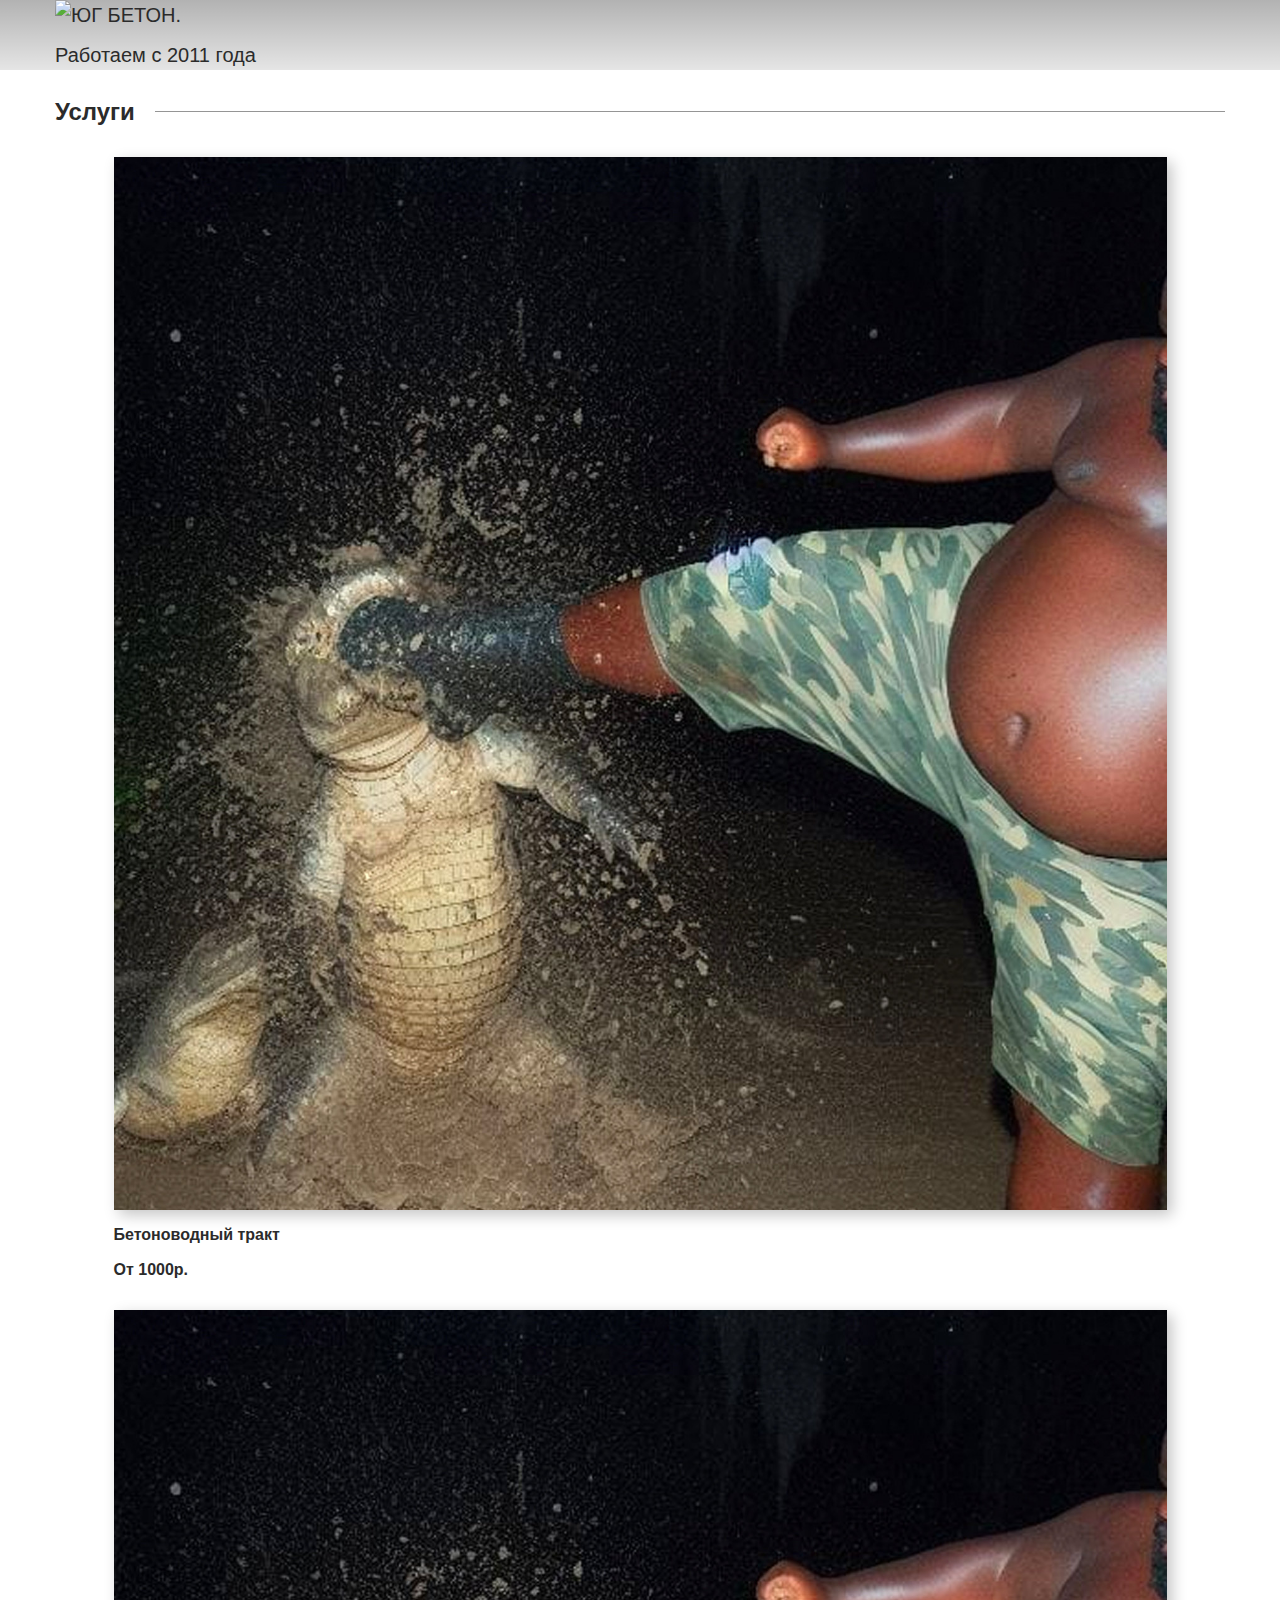
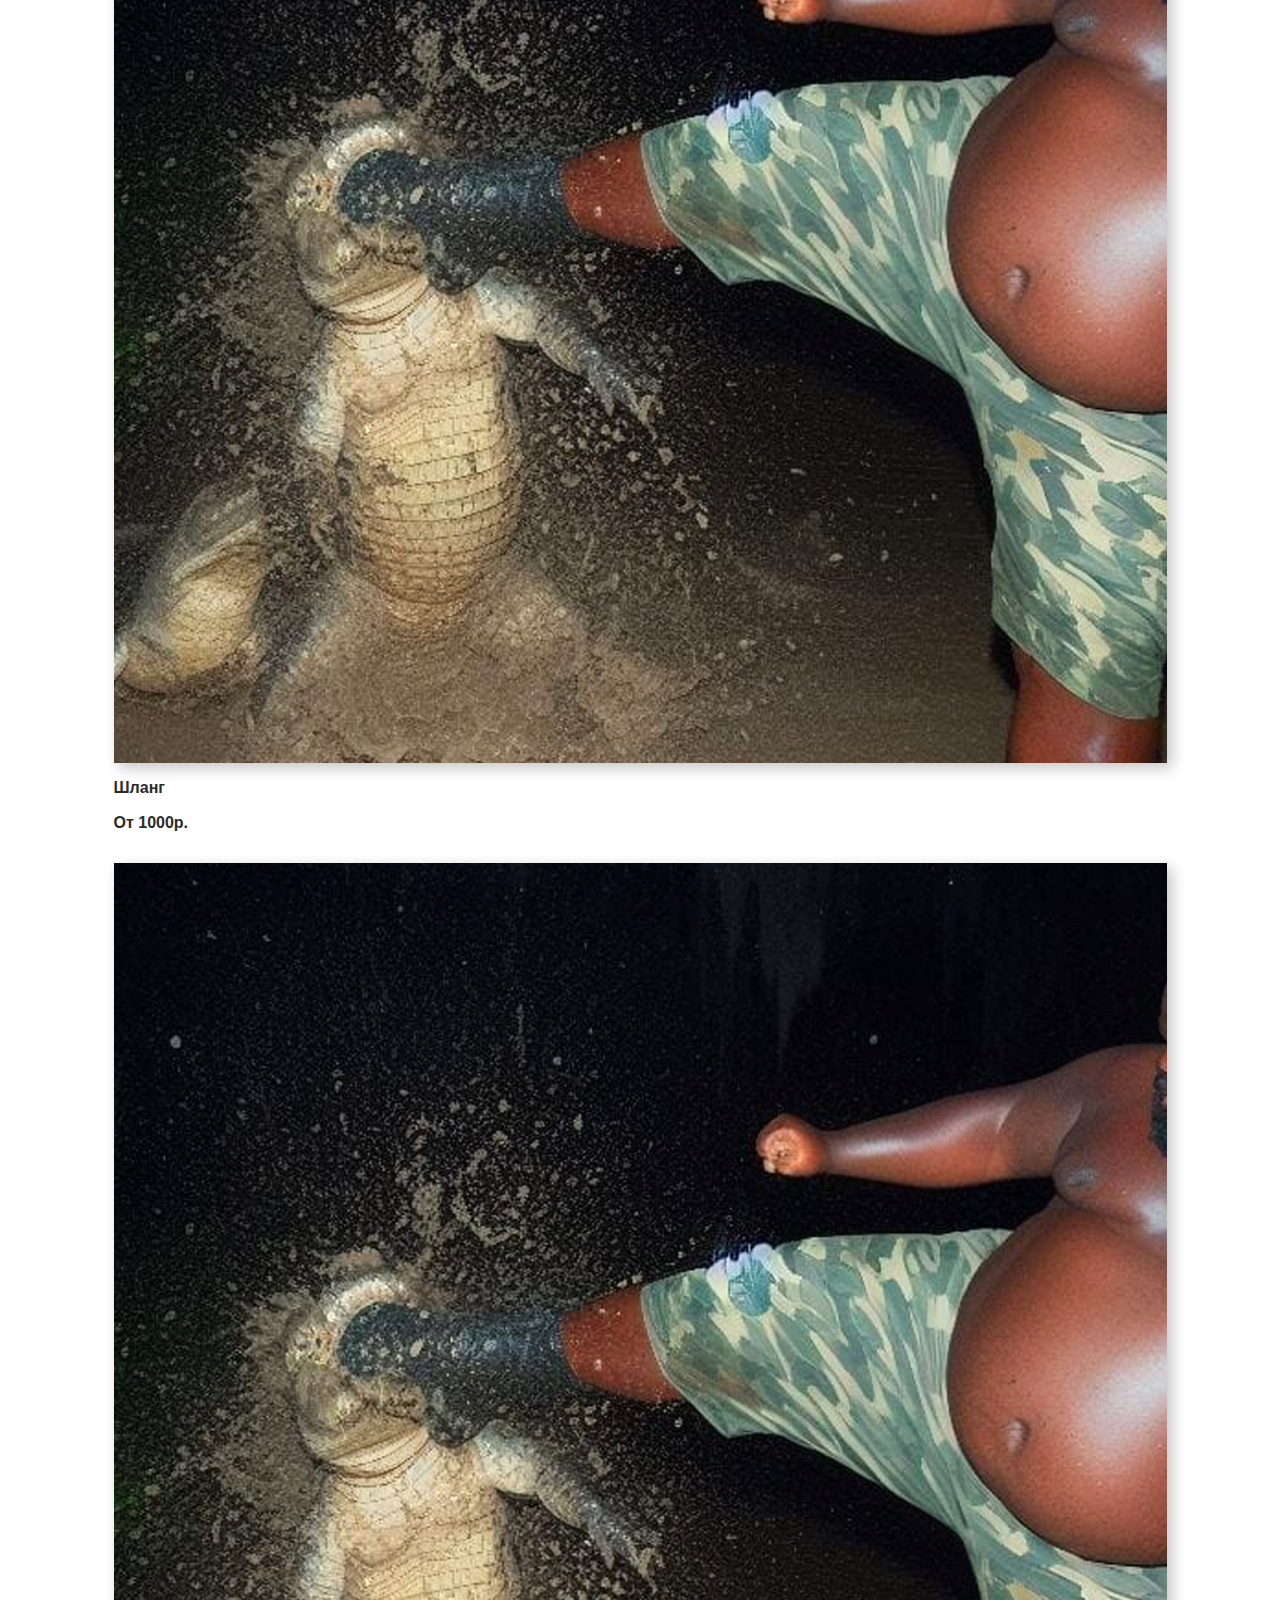
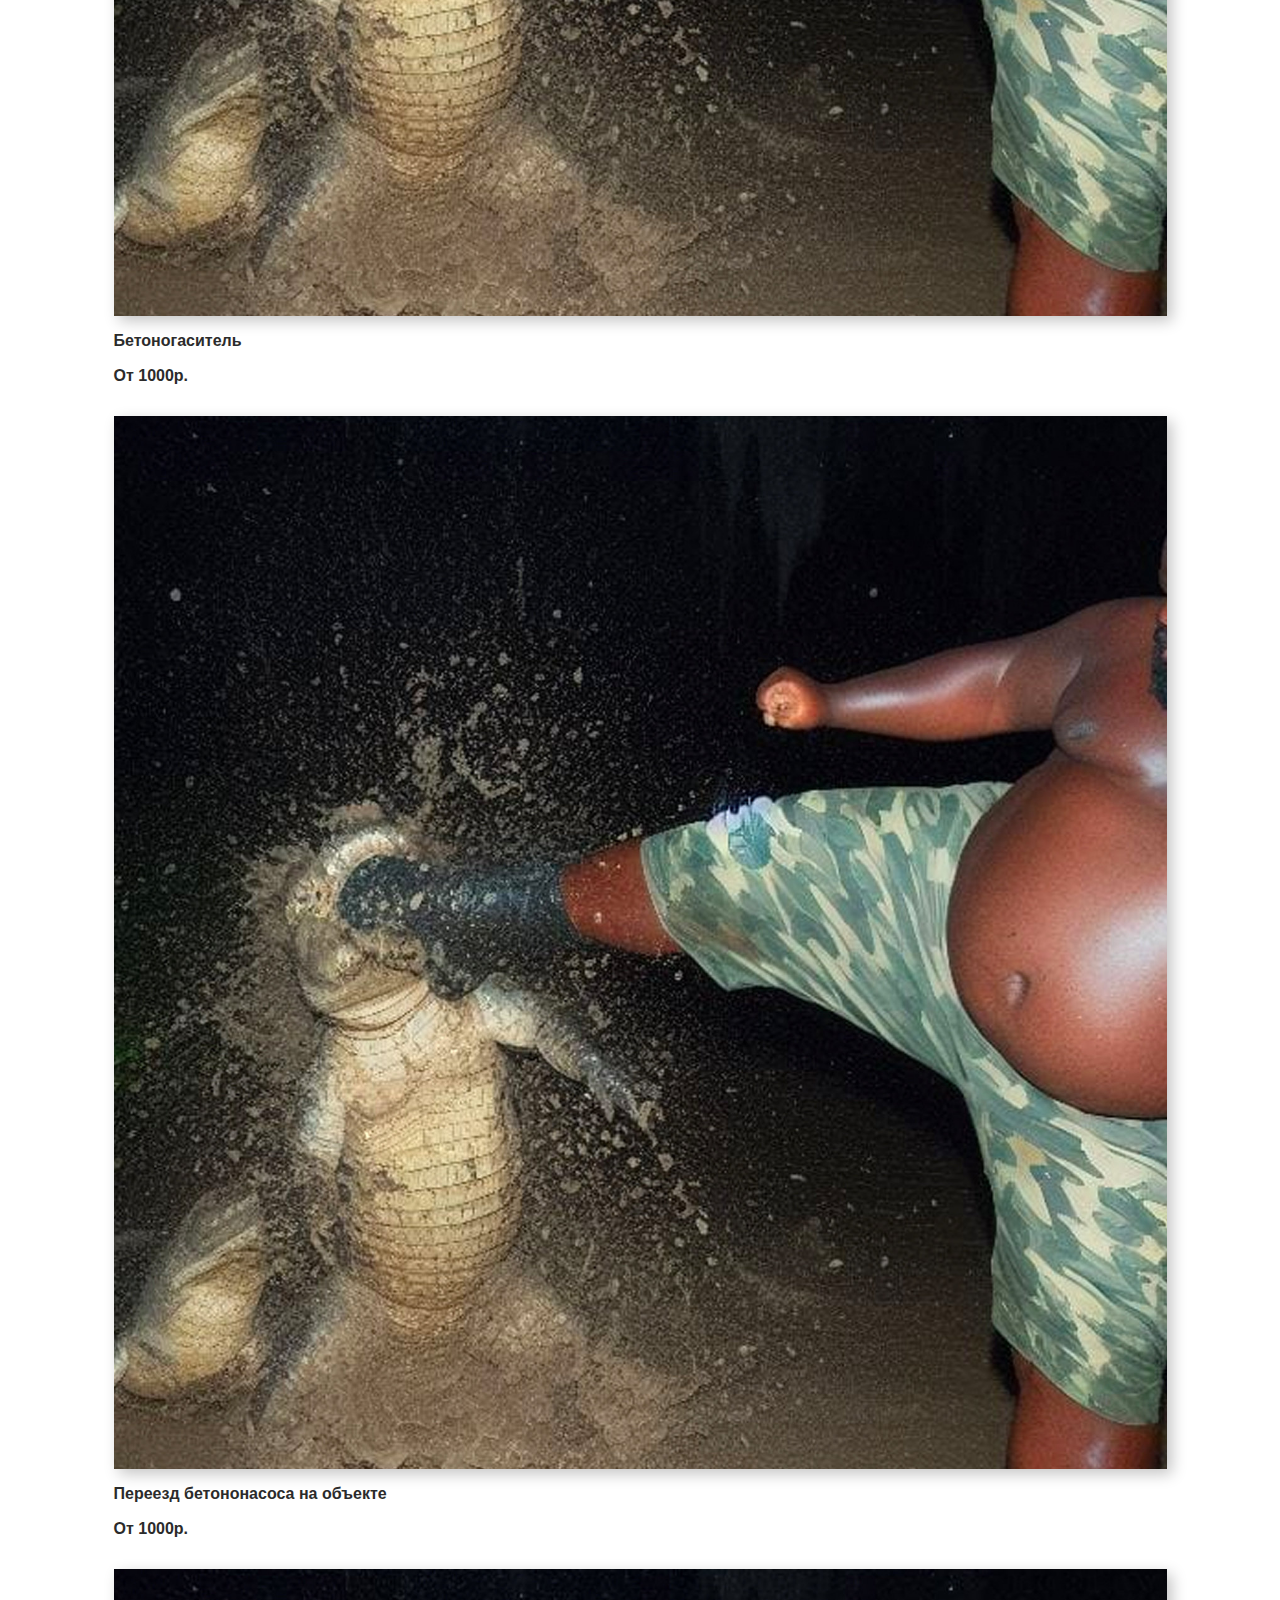
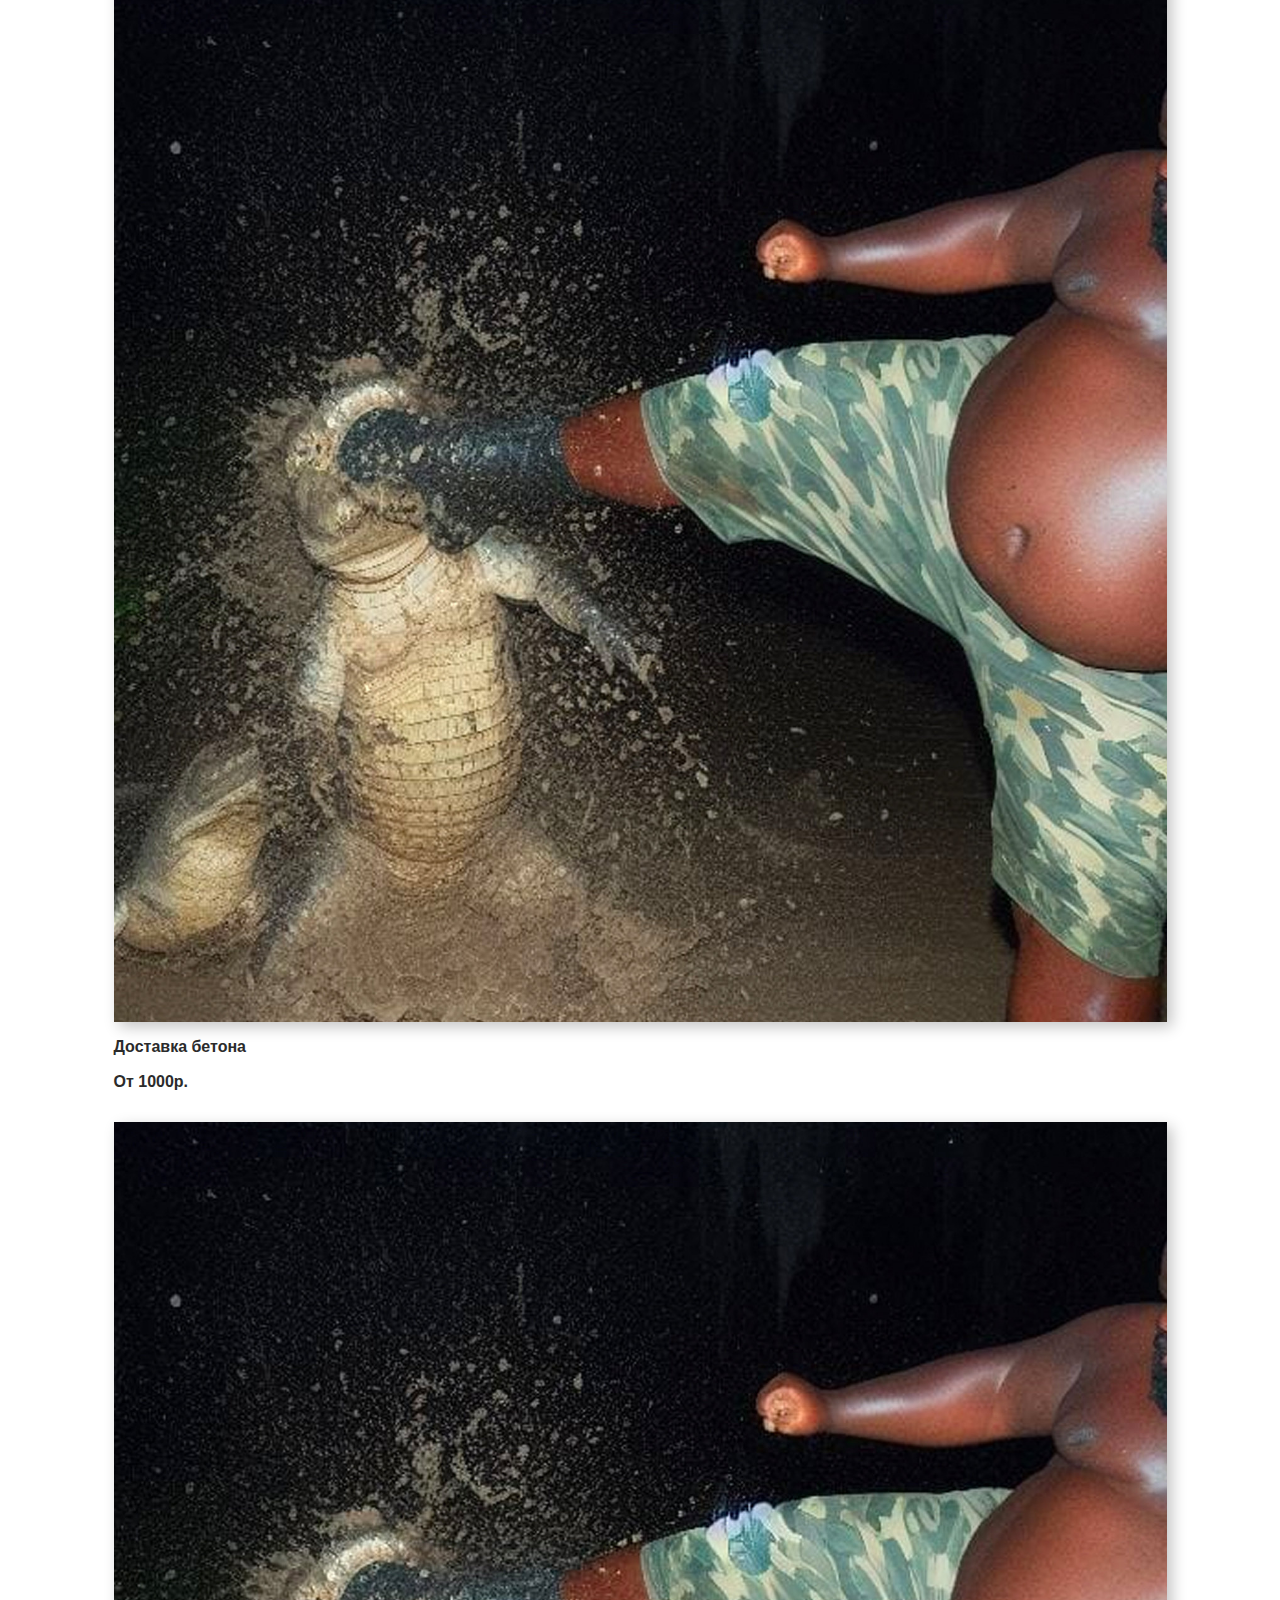
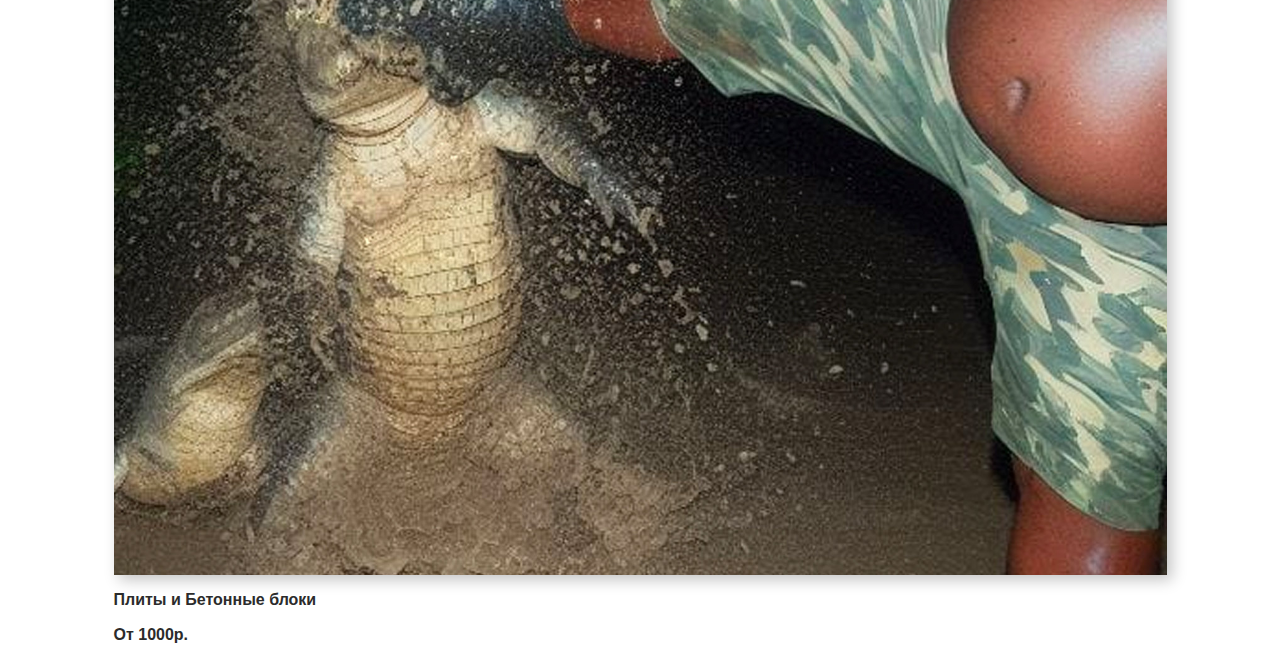
==== index.html @ 4c3b9589 "adds services section" ====
<!DOCTYPE html>
<html class="page" lang="en">

<head>
    <meta charset="UTF-8">
    <meta name="viewport" content="width=device-width, initial-scale=1.0">
    <title>Document</title>
    <link rel="stylesheet" href="style.css">
</head>

<body class="page__body">
    <header class="header">
        <div class="header__wrapper wrapper">
            <img class="header__logo" src="images/main-logo.svg" width="174" height="40" alt="ЮГ БЕТОН.">
            <span class="header__slogan">Работаем с 2011 года</span>
        </div>
    </header>
    <main class="main">
        <h1 class="main__header"></h1>
        <section class="services">
            <div class="services__wrapper wrapper">
                <div class="services__header__wrapper">
                    <h2 class="services__header">Услуги</h2>
                    <span class="services__decor-line"></span>
                </div>
                <ul class="services__list">
                    <li class="services__item">
                        <img src="/images/services/alligator_kick.jpg" alt="" class="services__image">
                        <p class="services__name">Бетоноводный тракт</p>
                        <p class="services__price">Oт 1000p.</p>
                    </li><li class="services__item">
                        <img src="/images/services/alligator_kick.jpg" alt="" class="services__image">
                        <p class="services__name">Шланг</p>
                        <p class="services__price">Oт 1000p.</p>
                    </li><li class="services__item">
                        <img src="/images/services/alligator_kick.jpg" alt="" class="services__image">
                        <p class="services__name">Бетоногаситель</p>
                        <p class="services__price">Oт 1000p.</p>
                    </li><li class="services__item">
                        <img src="/images/services/alligator_kick.jpg" alt="" class="services__image">
                        <p class="services__name">Переезд бетононасоса на объекте</p>
                        <p class="services__price">Oт 1000p.</p>
                    </li><li class="services__item">
                        <img src="/images/services/alligator_kick.jpg" alt="" class="services__image">
                        <p class="services__name">Доставка бетона</p>
                        <p class="services__price">Oт 1000p.</p>
                    </li><li class="services__item">
                        <img src="/images/services/alligator_kick.jpg" alt="" class="services__image">
                        <p class="services__name">Плиты и Бетонные блоки</p>
                        <p class="services__price">Oт 1000p.</p>
                    </li>
                </ul>
            </div>
        </section>
    </main>
    <footer class="footer"></footer>
</body>

</html>
---- style.css ----
@font-face {
    font-family: "Open Sans";
    font-style: normal;
    font-weight: 400;
    src: url("fonts/OpenSans-Regular.woff2") format("woff2");
    font-display: swap;
  }
  
  @font-face {
    font-family: "Open Sans";
    font-style: normal;
    font-weight: 700;
    src: url("fonts/OpenSans-Bold.woff2") format("woff2");
    font-display: swap;
  }

  .page {
    height: 100%;
  }
  
  .page__body {
    background-color: #ffffff;
    font-family: "Open Sans", sans-serif;
    font-style: normal;
    font-weight: 400;
    font-size: 20px;
    line-height: 30px;
    color: #2B2B2B;
    margin: 0;
  }

img {
    max-width: 100%;
    height: auto;
    display: block;
  }

  .visually-hidden {
    position: absolute;
    width: 1px;
    height: 1px;
    margin: -1px;
    border: 0;
    padding: 0;
    white-space: nowrap;
    clip-path: inset(100%);
    clip: rect(0 0 0 0);
    overflow: hidden;
  }

.wrapper {
    margin: 0 auto;
    width: 95%;
    max-width: 1170px;
}


/* header */

.header {
  background: linear-gradient(180deg, rgba(0, 0, 0, 0.3) 0%, rgba(0, 0, 0, 0.1) 100%);
}


/* services */

.services{
  margin-bottom: 50px;
}

/* services-header */
.services__header__wrapper{
display: flex;
justify-content: space-between;
align-items: center;
gap: 20px;
margin-bottom: 30px;
}

.services__header{
margin: 0;
font-size: 1.5rem;
font-weight: 700;
max-width: 45%;
}

.services__decor-line{
width: 100%;
min-width: 45%;
height: 1px;
background-color: #2B2B2B80;
}

/* services-list */

.services__list{
list-style: none;
padding: 0;
width: 90%;
margin: 0 auto;
}

.services__item{
  margin-bottom: 25px;
}

.services__image{
width: 100%;
object-fit: cover;
object-position: center;
aspect-ratio: 1/1;
margin-bottom: 10px;
-webkit-box-shadow: 5px 5px 14px 0px rgba(0,0,0,0.23);
-moz-box-shadow: 5px 5px 14px 0px rgba(0,0,0,0.23);
box-shadow: 5px 5px 14px 0px rgba(0,0,0,0.23);
}

.services__name,
.services__price{
  margin: 0;
  margin-bottom: 5px;
  font-weight: 600;
  font-size: 1rem;
}

.services__price{
  margin: 0;
}
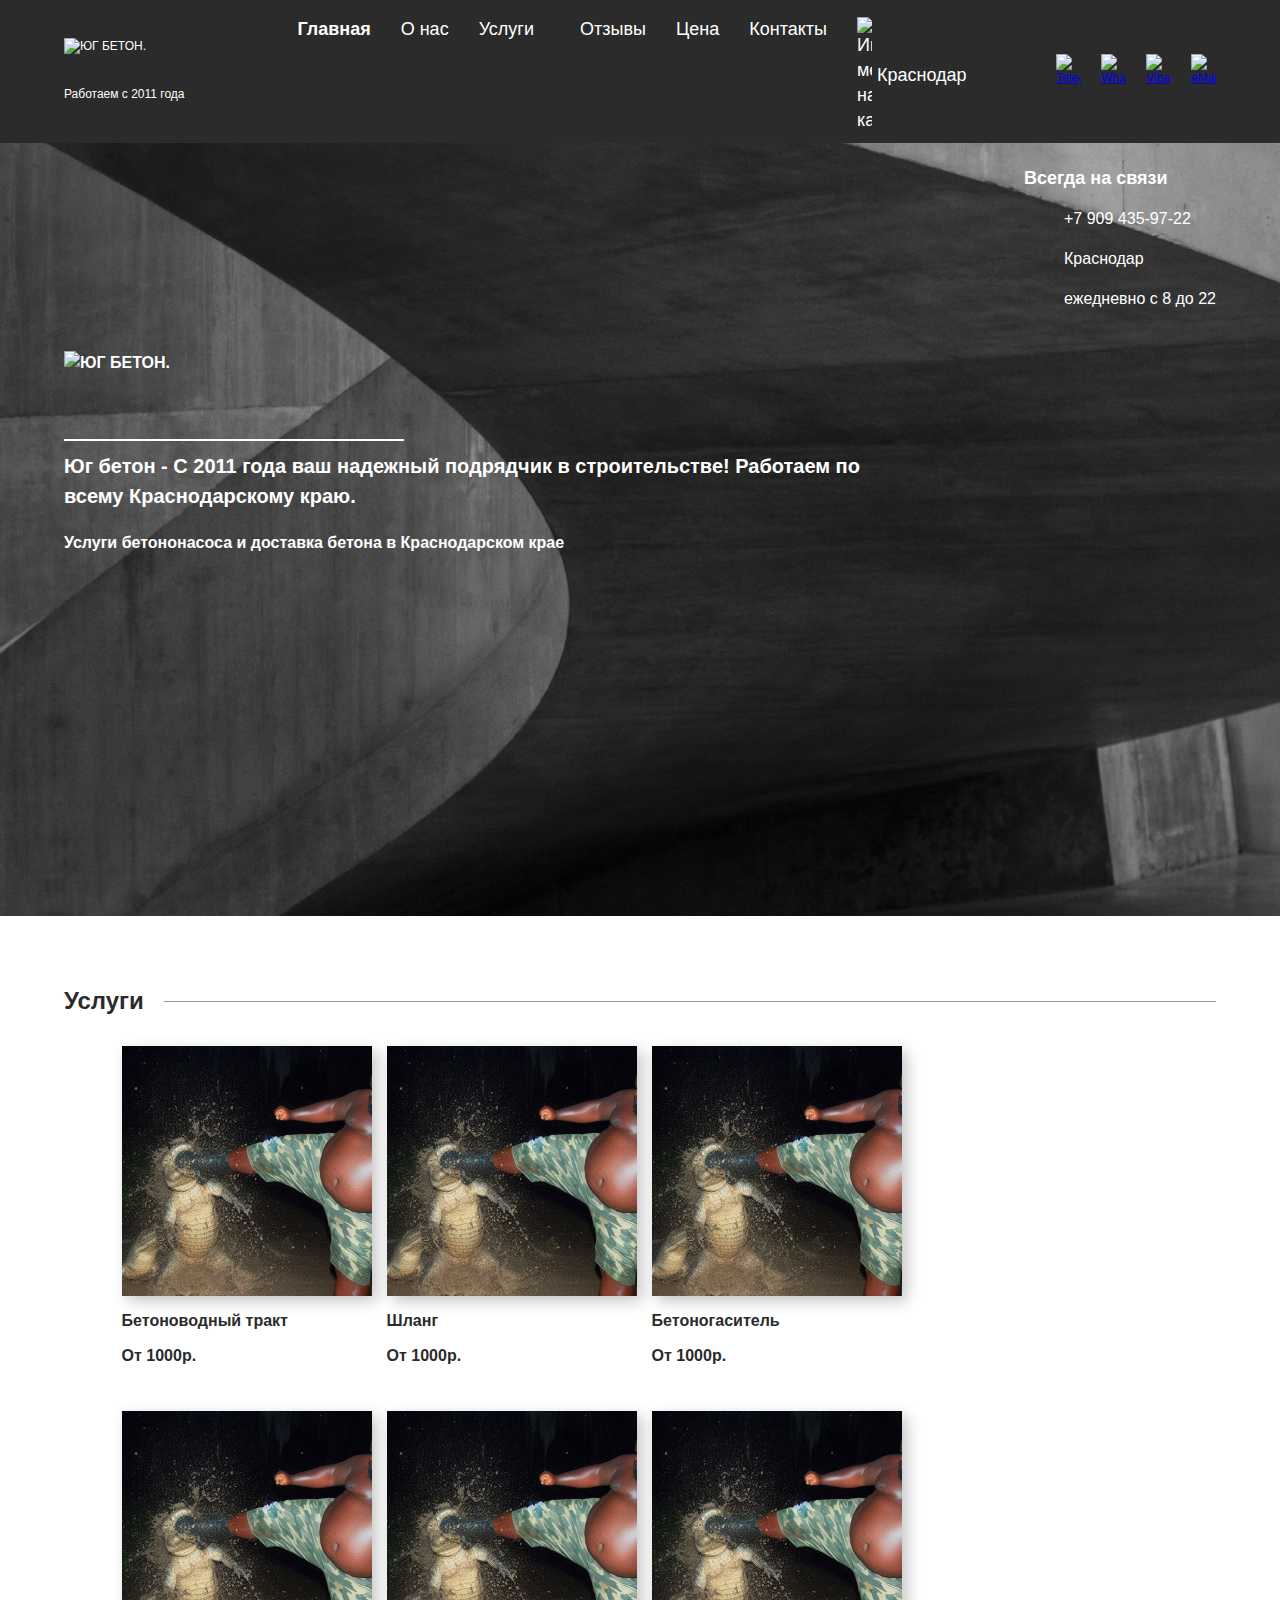
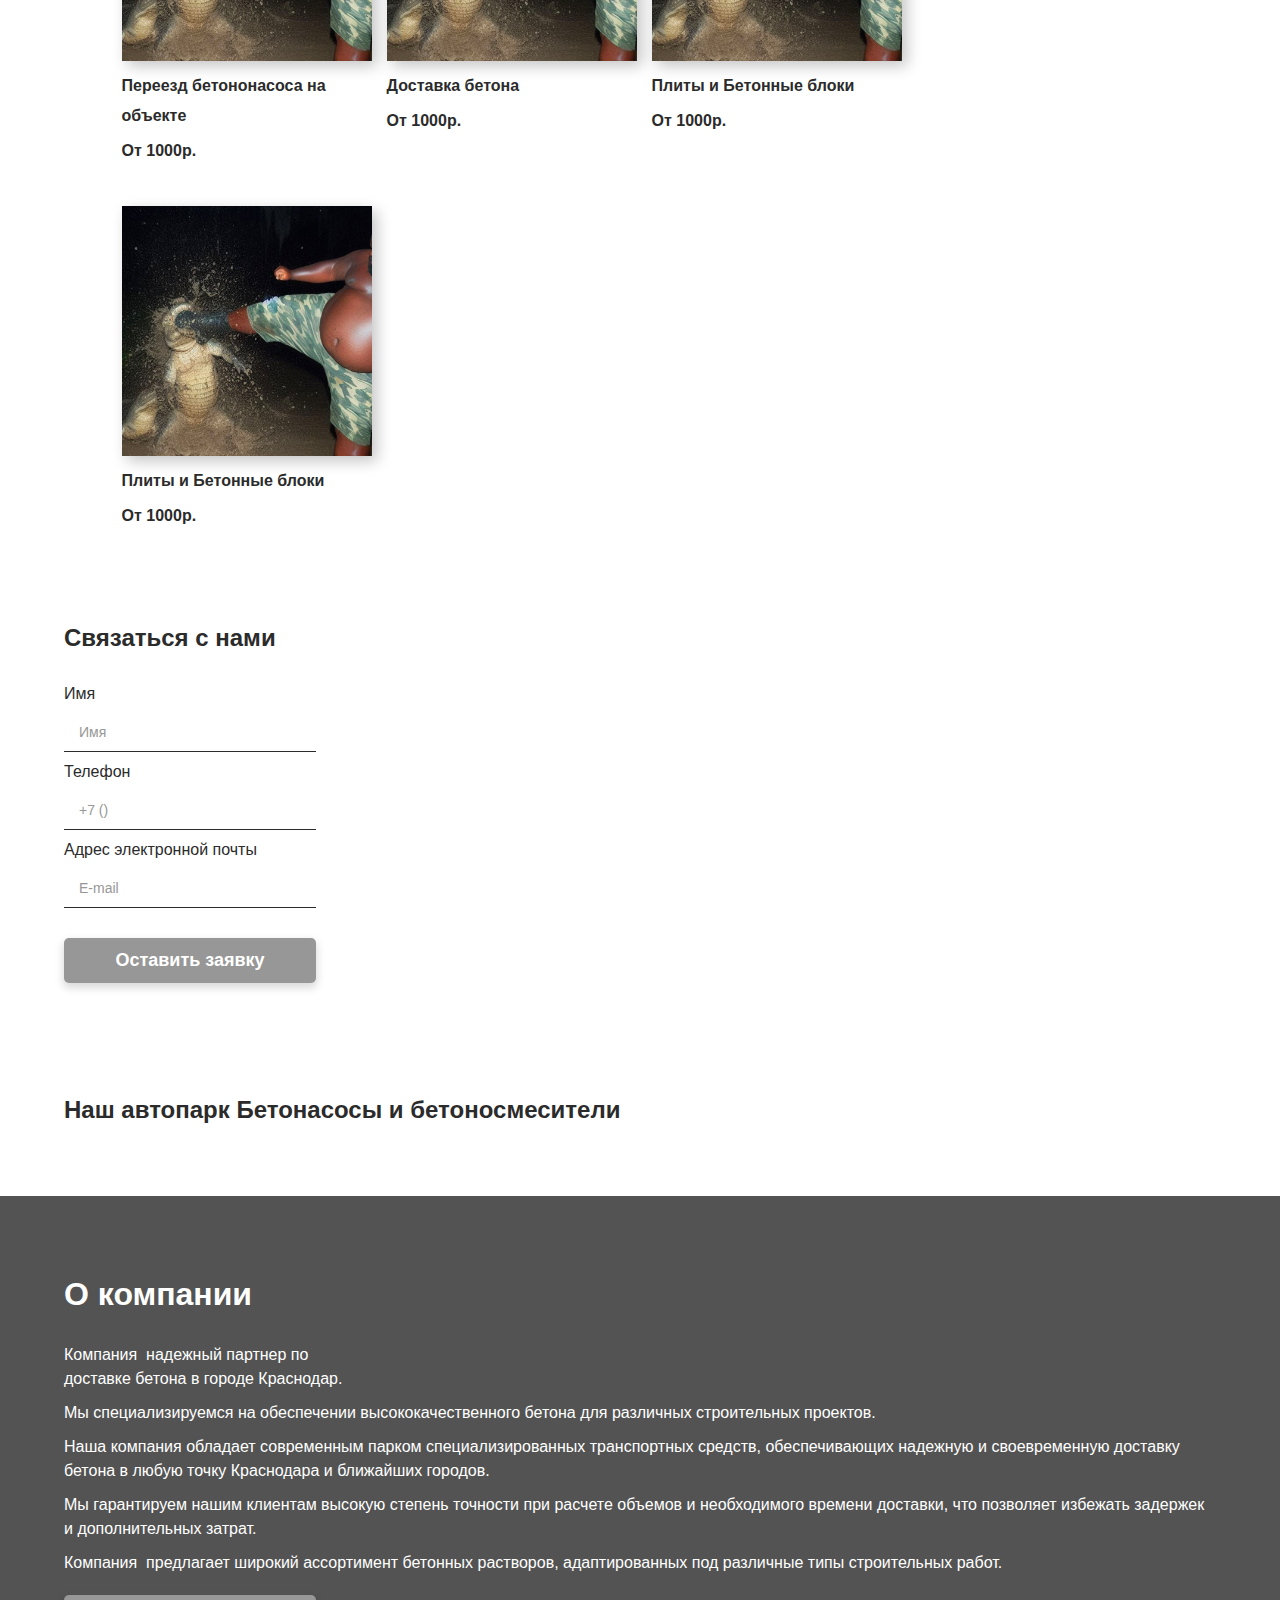
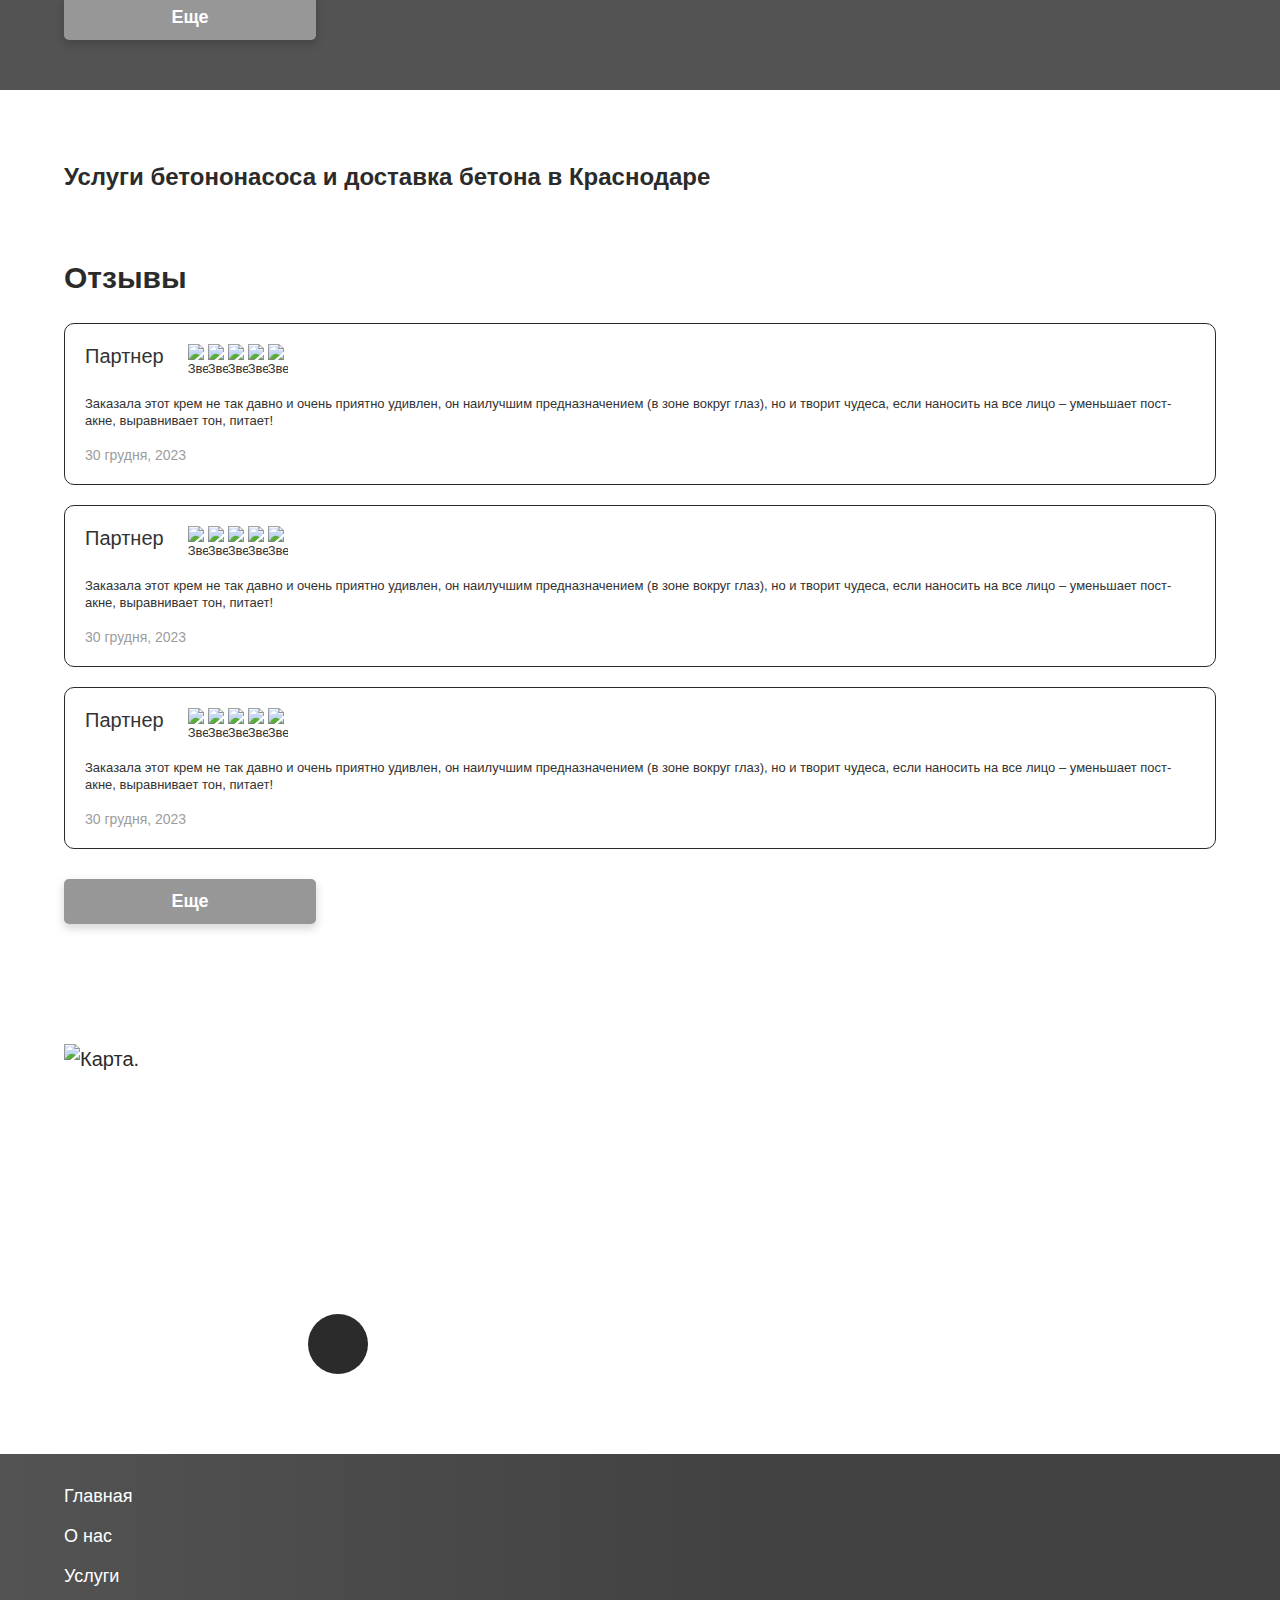
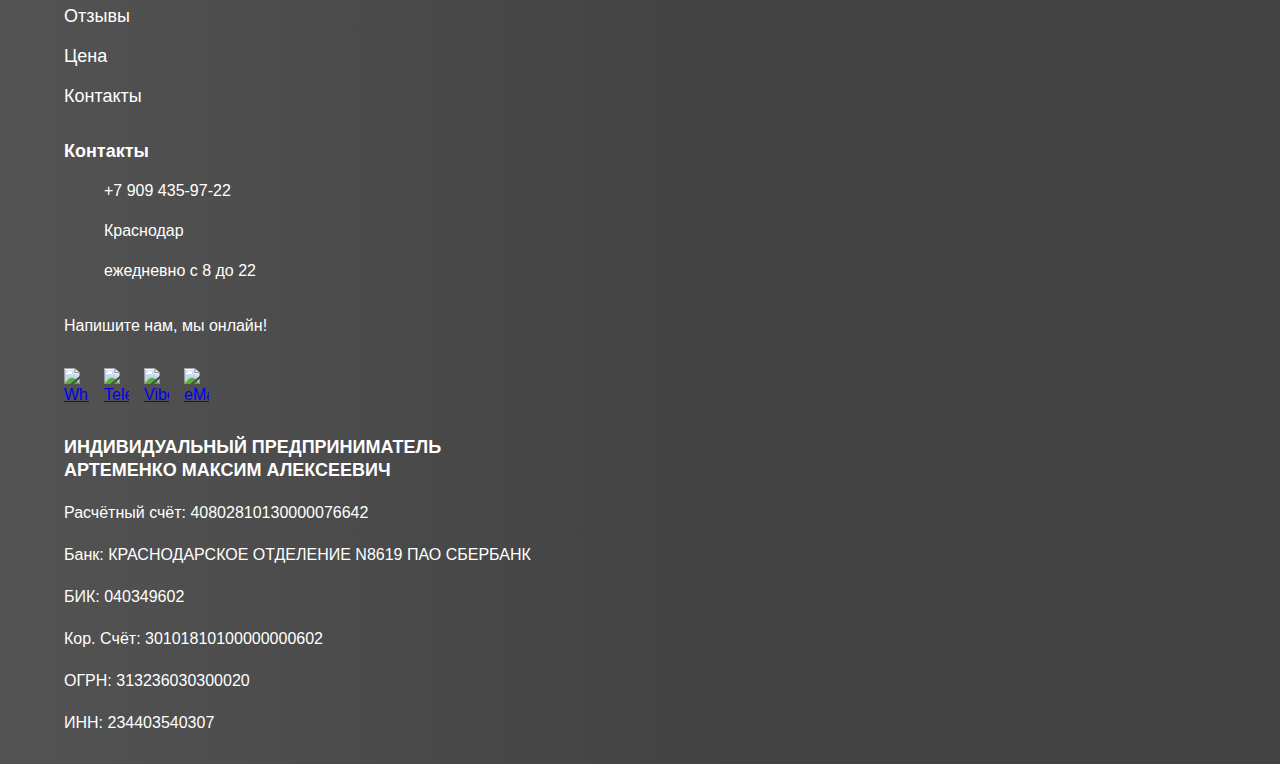
==== commit 2549c21e: "adds hero media" ====
--- a/index.html
+++ b/index.html
@@ -11,15 +11,114 @@
 <body class="page__body">
     <header class="header">
         <div class="header__wrapper wrapper">
-            <img class="header__logo" src="images/main-logo.svg" width="174" height="40" alt="ЮГ БЕТОН.">
-            <span class="header__slogan">Работаем с 2011 года</span>
+            <div class="header__container">
+                <img class="header__logo" src="images/main-logo.svg" width="174" height="40" alt="ЮГ БЕТОН.">
+                <span class="header__slogan">Работаем с 2011 года</span>
+            </div>
+            <ul class="header__list">
+                <li class="header__item">
+                    <a class="header__link" href="#">
+                        <img class="header__image" src="images/logo-telegram.svg" width="25" height="25"
+                            alt="Telegram.">
+                    </a>
+                </li>
+                <li class="header__item">
+                    <a class="header__link" href="#">
+                        <img class="header__image" src="images/logo-telegram.svg" width="25" height="25"
+                            alt="Whatsapp.">
+                    </a>
+                </li>
+                <li class="header__item">
+                    <a class="header__link" href="#">
+                        <img class="header__image" src="images/logo-telegram.svg" width="25" height="25" alt="Viber.">
+                    </a>
+                </li>
+                <li class="header__item">
+                    <a class="header__link" href="#">
+                        <img class="header__image" src="images/logo-telegram.svg" width="25" height="25" alt="eMail.">
+                    </a>
+                </li>
+            </ul>
+            <button class="header__button">
+                <span class="visually-hidden">Навигация</span>
+                <span class="header__button__dec-line"></span>
+            </button>
+            <nav class="header__navigation navigation">
+                <ul class="navigation__list navigation__list--opened">
+                    <li class="navigation__item">
+                        <a class="navigation__link" href="#">Главная</a>
+                    </li>
+                    <li class="navigation__item">
+                        <a class="navigation__link" href="#">О нас</a>
+                    </li>
+                    <li class="navigation__item">
+                        <p class="navigation__text">Услуги</p>
+                        <ul
+                            class="navigation__services-list navigation-services__list navigation__services__list--opened">
+                            <li class="navigation-services__item">
+                                <a class="navigation-services__link" href="#">Бетоногаситель</a>
+                            </li>
+                            <li class="navigation-services__item">
+                                <a class="navigation-services__link" href="#">Шланг</a>
+                            </li>
+                            <li class="navigation-services__item">
+                                <a class="navigation-services__link" href="#">Бетоноводный тракт</a>
+                            </li>
+                            <li class="navigation-services__item">
+                                <a class="navigation-services__link" href="#">Переезд бетононасоса на объекте</a>
+                            </li>
+                            <li class="navigation-services__item">
+                                <a class="navigation-services__link" href="#">Доставка автобензонасоса</a>
+                            </li>
+                            <li class="navigation-services__item">
+                                <a class="navigation-services__link" href="#">Доставка бетона</a>
+                            </li>
+                            <li class="navigation-services__item">
+                                <a class="navigation-services__link" href="#">Плиты и Бетонные блоки</a>
+                            </li>
+                        </ul>
+                    </li>
+                    <li class="navigation__item">
+                        <a class="navigation__link" href="#">Отзывы</a>
+                    </li>
+                    <li class="navigation__item">
+                        <a class="navigation__link" href="#">Цена</a>
+                    </li>
+                    <li class="navigation__item">
+                        <a class="navigation__link" href="#">Контакты</a>
+                    </li>
+                    <li class="navigation__item">
+                        <a class="navigation__link address__wrapper" href="#">
+                            <img class="navigation__icon" src="./images/map_point.svg" alt="Иконка метки на карте." width="15" height="15">
+                            <span class="navigation__address">Краснодар</span>
+                        </a>
+                    </li>
+                </ul>
+            </nav>
         </div>
     </header>
     <main class="main">
-        <h1 class="main__header"></h1>
+        <h1 class="visually-hidden">Sample</h1>
+        <section class="hero">
+            <div class="hero__wrapper wrapper">
+                <h2 class="visually-hidden">Описание компании</h2>
+                <address class="hero__address address">
+                    <h3 class="address__title">Всегда на связи</h3>
+                    <a class="address__link" href="tel:+79094359722">+7 909 435-97-22</a>
+                    <span class="address__area">Краснодар</span>
+                    <span class="address__time">ежедневно с 8 до 22</span>
+                </address>
+                <div class="hero__container">
+                    <img class="hero__image" src="images/main-logo.svg" width="335" height="78" alt="ЮГ БЕТОН.">
+                    <h3 class="hero__title">Юг бетон - С 2011 года ваш надежный подрядчик в строительстве! Работаем по
+                        всему Краснодарскому краю.</h3>
+                    <p class="hero__description">Услуги бетононасоса и доставка бетона в Краснодарском крае</p>
+                </div>
+            </div>
+        </section>
         <section class="services">
             <div class="services__wrapper wrapper">
-                <div class="services__header__wrapper">
+                <div class="services__container">
                     <h2 class="services__header">Услуги</h2>
                     <span class="services__decor-line"></span>
                 </div>
@@ -28,32 +127,263 @@
                         <img src="/images/services/alligator_kick.jpg" alt="" class="services__image">
                         <p class="services__name">Бетоноводный тракт</p>
                         <p class="services__price">Oт 1000p.</p>
-                    </li><li class="services__item">
+                    </li>
+                    <li class="services__item">
                         <img src="/images/services/alligator_kick.jpg" alt="" class="services__image">
                         <p class="services__name">Шланг</p>
                         <p class="services__price">Oт 1000p.</p>
-                    </li><li class="services__item">
+                    </li>
+                    <li class="services__item">
                         <img src="/images/services/alligator_kick.jpg" alt="" class="services__image">
                         <p class="services__name">Бетоногаситель</p>
                         <p class="services__price">Oт 1000p.</p>
-                    </li><li class="services__item">
+                    </li>
+                    <li class="services__item">
                         <img src="/images/services/alligator_kick.jpg" alt="" class="services__image">
                         <p class="services__name">Переезд бетононасоса на объекте</p>
                         <p class="services__price">Oт 1000p.</p>
-                    </li><li class="services__item">
+                    </li>
+                    <li class="services__item">
                         <img src="/images/services/alligator_kick.jpg" alt="" class="services__image">
                         <p class="services__name">Доставка бетона</p>
                         <p class="services__price">Oт 1000p.</p>
-                    </li><li class="services__item">
+                    </li>
+                    <li class="services__item">
                         <img src="/images/services/alligator_kick.jpg" alt="" class="services__image">
                         <p class="services__name">Плиты и Бетонные блоки</p>
                         <p class="services__price">Oт 1000p.</p>
                     </li>
+                    <li class="services__item">
+                        <img src="/images/services/alligator_kick.jpg" alt="" class="services__image">
+                        <p class="services__name">Плиты и Бетонные блоки</p>
+                        <p class="services__price">Oт 1000p.</p>
+                    </li>
                 </ul>
             </div>
         </section>
+        <section class="feedback">
+            <div class="feedback__wrapper wrapper">
+                <h2 class="feedback__title">Связаться с нами</h2>
+                <form class="feedback__form" action="https://echo.htmlacademy.ru/" method="post">
+                    <label class="feedback__label">Имя
+                        <input class="feedback__input" type="text" name="first-name" placeholder="Имя">
+                    </label>
+                    <label class="feedback__label">Телефон
+                        <input class="feedback__input" type="text" name="phone-number" placeholder="+7 ()">
+                    </label>
+                    <label class="feedback__label">Адрес электронной почты
+                        <input class="feedback__input" type="text" name="email" placeholder="E-mail">
+                    </label>
+                    <button class="feedback__submit-button" type="submit">Оставить заявку</button>
+                </form>
+            </div>
+        </section>
+        <section class="advantages">
+            <div class="advantages__wrapper wrapper">
+                <!-- slider -->
+                <h2 class="advantages__title">Наш автопарк Бетонасосы и бетоносмесители</h2>
+                <!-- eto ne sagolovok -->
+            </div>
+        </section>
+        <section class="about">
+            <div class="about__wrapper wrapper">
+                <h2 class="about__title">О компании</h2>
+                <p class="about__description">Компания  надежный партнер по<br> доставке бетона в городе Краснодар.</p>
+                <p class="about__description">Мы специализируемся на обеспечении высококачественного бетона для
+                    различных строительных проектов. </p>
+                <p class="about__description">Наша компания обладает современным парком специализированных транспортных
+                    средств, обеспечивающих надежную и своевременную доставку бетона в любую точку Краснодара и
+                    ближайших городов.</p>
+                <p class="about__description">Мы гарантируем нашим клиентам высокую степень точности при расчете объемов
+                    и необходимого времени доставки, что позволяет избежать задержек и дополнительных затрат.</p>
+                <p class="about__description">Компания  предлагает широкий ассортимент бетонных растворов,
+                    адаптированных под различные типы строительных работ.</p>
+                <button class="about__button">Еще</button>
+            </div>
+        </section>
+        <section class="slider-services">
+            <div class="about__wrapper wrapper">
+                <h2 class="slider-services__title">Услуги бетононасоса и доставка бетона в Краснодаре</h2>
+                <!-- slider#2 -->
+            </div>
+        </section>
+        <section class="reviews">
+            <div class="about__wrapper wrapper">
+                <h2 class="reviews__title">Отзывы</h2>
+                <ul class="reviews__list">
+                    <li class="reviews__item review-card">
+                        <h3 class="review-card__title">Партнер</h3>
+                        <div class="review-card__rating">
+                            <img class="review-card__image" width="20px" height="20px" src="images/star.svg"
+                                alt="Звезда.">
+                            <img class="review-card__image" width="20px" height="20px" src="images/star.svg"
+                                alt="Звезда.">
+                            <img class="review-card__image" width="20px" height="20px" src="images/star.svg"
+                                alt="Звезда.">
+                            <img class="review-card__image" width="20px" height="20px" src="images/star.svg"
+                                alt="Звезда.">
+                            <img class="review-card__image" width="20px" height="20px" src="images/star.svg"
+                                alt="Звезда.">
+                        </div>
+                        <p class="review-card__description">Заказала этот крем не так давно и очень приятно удивлен, он
+                            наилучшим предназначением (в зоне вокруг глаз),
+                            но и творит чудеса, если наносить
+                            на все лицо – уменьшает пост-акне,
+                            выравнивает тон, питает!</p>
+                        <span class="review-card__data">30 грудня, 2023</span>
+                    </li>
+                    <li class="reviews__item review-card">
+                        <h3 class="review-card__title">Партнер</h3>
+                        <div class="review-card__rating">
+                            <img class="review-card__image" width="20px" height="20px" src="images/star.svg"
+                                alt="Звезда.">
+                            <img class="review-card__image" width="20px" height="20px" src="images/star.svg"
+                                alt="Звезда.">
+                            <img class="review-card__image" width="20px" height="20px" src="images/star.svg"
+                                alt="Звезда.">
+                            <img class="review-card__image" width="20px" height="20px" src="images/star.svg"
+                                alt="Звезда.">
+                            <img class="review-card__image" width="20px" height="20px" src="images/star.svg"
+                                alt="Звезда.">
+                        </div>
+                        <p class="review-card__description">Заказала этот крем не так давно и очень приятно удивлен, он
+                            наилучшим предназначением (в зоне вокруг глаз),
+                            но и творит чудеса, если наносить
+                            на все лицо – уменьшает пост-акне,
+                            выравнивает тон, питает!</p>
+                        <span class="review-card__data">30 грудня, 2023</span>
+                    </li>
+                    <li class="reviews__item review-card">
+                        <h3 class="review-card__title">Партнер</h3>
+                        <div class="review-card__rating">
+                            <img class="review-card__image" width="20px" height="20px" src="images/star.svg"
+                                alt="Звезда.">
+                            <img class="review-card__image" width="20px" height="20px" src="images/star.svg"
+                                alt="Звезда.">
+                            <img class="review-card__image" width="20px" height="20px" src="images/star.svg"
+                                alt="Звезда.">
+                            <img class="review-card__image" width="20px" height="20px" src="images/star.svg"
+                                alt="Звезда.">
+                            <img class="review-card__image" width="20px" height="20px" src="images/star.svg"
+                                alt="Звезда.">
+                        </div>
+                        <p class="review-card__description">Заказала этот крем не так давно и очень приятно удивлен, он
+                            наилучшим предназначением (в зоне вокруг глаз),
+                            но и творит чудеса, если наносить
+                            на все лицо – уменьшает пост-акне,
+                            выравнивает тон, питает!</p>
+                        <span class="review-card__data">30 грудня, 2023</span>
+                    </li>
+                </ul>
+                <button class="reviews__button">Еще</button>
+            </div>
+        </section>
+        <section class="map">
+            <div class="map__wrapper wrapper">
+                <h2 class="visually-hidden">Карта</h2>
+                <img class="map__image" src="images/map.jpg" width="375px" height="350px" alt="Карта.">
+                <a class="map__link" href="#"></a>
+            </div>
+        </section>
     </main>
-    <footer class="footer"></footer>
+    <footer class="footer">
+        <div class="footer__bg__decor">
+            <div class="footer__bg__decor__filter">
+                <div class="footer__wrapper wrapper">
+                    <nav class="footer__navigation navigation">
+                        <ul class="footer__navigation__list">
+                            <li class="footer__navigation__item">
+                                <a class="footer__navigation__link" href="#">Главная</a>
+                            </li>
+                            <li class="footer__navigation__item">
+                                <a class="footer__navigation__link" href="#">О нас</a>
+                            </li>
+                            <li class="footer__navigation__item">
+                                <p class="footer__navigation__text">Услуги</p>
+                                <ul class="footer__navigation__services-list footer__navigation-services__list">
+                                    <li class="footer__navigation-services__item">
+                                        <a class="footer__navigation-services__link" href="#">Бетоногаситель</a>
+                                    </li>
+                                    <li class="footer__navigation-services__item">
+                                        <a class="footer__navigation-services__link" href="#">Шланг</a>
+                                    </li>
+                                    <li class="footer__navigation-services__item">
+                                        <a class="footer__navigation-services__link" href="#">Бетоноводный тракт</a>
+                                    </li>
+                                    <li class="footer__navigation-services__item">
+                                        <a class="footer__navigation-services__link" href="#">Переезд бетононасоса на объекте</a>
+                                    </li>
+                                    <li class="footer__navigation-services__item">
+                                        <a class="footer__navigation-services__link" href="#">Доставка автобензонасоса</a>
+                                    </li>
+                                    <li class="footer__navigation-services__item">
+                                        <a class="footer__navigation-services__link" href="#">Доставка бетона</a>
+                                    </li>
+                                    <li class="footer__navigation-services__item">
+                                        <a class="footer__navigation-services__link" href="#">Плиты и Бетонные блоки</a>
+                                    </li>
+                                </ul>
+                            </li>
+                            <li class="footer__navigation__item">
+                                <a class="footer__navigation__link" href="#">Отзывы</a>
+                            </li>
+                            <li class="footer__navigation__item">
+                                <a class="footer__navigation__link" href="#">Цена</a>
+                            </li>
+                            <li class="footer__navigation__item">
+                                <a class="footer__navigation__link" href="#">Контакты</a>
+                            </li>
+                        </ul>
+                    </nav>
+                    <address class="footer__address address">
+                        <h3 class="address__title">Контакты</h3>
+                        <a class="address__link" href="tel:+79094359722">+7 909 435-97-22</a>
+                        <span class="address__area">Краснодар</span>
+                        <span class="address__time">ежедневно с 8 до 22</span>
+                        <p class="address__slogan">Напишите нам, мы онлайн!</p>
+                        <ul class="address__list">
+                            <li class="address__item">
+                                <a class="address__social-link" href="#">
+                                    <img class="address__image" src="images/logo-telegram.svg" width="25" height="25"
+                                        alt="Whatsapp.">
+                                </a>
+                            </li>
+                            <li class="address__item">
+                                <a class="address__social-link" href="#">
+                                    <img class="address__image" src="images/logo-telegram.svg" width="25" height="25"
+                                        alt="Telegram.">
+                                </a>
+                            </li>
+                            <li class="address__item">
+                                <a class="address__social-link" href="#">
+                                    <img class="address__image" src="images/logo-telegram.svg" width="25" height="25"
+                                        alt="Viber.">
+                                </a>
+                            </li>
+                            <li class="address__item">
+                                <a class="address__social-link" href="#">
+                                    <img class="address__image" src="images/logo-telegram.svg" width="25" height="25"
+                                        alt="eMail.">
+                                </a>
+                            </li>
+                        </ul>
+                    </address>
+                    <div class="footer__requisites requisites">
+                        <h2 class="requisites__title">ИНДИВИДУАЛЬНЫЙ ПРЕДПРИНИМАТЕЛЬ<br> АРТЕМЕНКО МАКСИМ АЛЕКСЕЕВИЧ</h2>
+                        <p class="requisites__text">
+                            <span class="requisites__item">Расчётный счёт: 40802810130000076642</span>
+                            <span class="requisites__item">Банк: КРАСНОДАРСКОЕ ОТДЕЛЕНИЕ N8619 ПАО СБЕРБАНК</span>
+                            <span class="requisites__item">БИК: 040349602</span>
+                            <span class="requisites__item">Кор. Cчёт: 30101810100000000602</span>
+                            <span class="requisites__item">ОГРН: 313236030300020</span>
+                            <span class="requisites__item">ИНН: 234403540307</span>
+                        </p>
+                    </div>
+                </div>
+            </div>
+        </div>
+    </footer>
+    <script src="/js/index.js"></script>
 </body>
 
 </html>--- a/style.css
+++ b/style.css
@@ -1,128 +1,1373 @@
 @font-face {
-    font-family: "Open Sans";
-    font-style: normal;
-    font-weight: 400;
-    src: url("fonts/OpenSans-Regular.woff2") format("woff2");
-    font-display: swap;
-  }
-  
-  @font-face {
-    font-family: "Open Sans";
-    font-style: normal;
-    font-weight: 700;
-    src: url("fonts/OpenSans-Bold.woff2") format("woff2");
-    font-display: swap;
-  }
-
-  .page {
-    height: 100%;
-  }
-  
-  .page__body {
-    background-color: #ffffff;
-    font-family: "Open Sans", sans-serif;
-    font-style: normal;
-    font-weight: 400;
-    font-size: 20px;
-    line-height: 30px;
-    color: #2B2B2B;
+  font-family: "Open Sans";
+  font-style: normal;
+  font-weight: 400;
+  src: url("fonts/OpenSans-Regular.woff2") format("woff2");
+  font-display: swap;
+}
+
+@font-face {
+  font-family: "Open Sans";
+  font-style: normal;
+  font-weight: 600;
+  src: url("fonts/OpenSans-SemiBold.woff2") format("woff2");
+  font-display: swap;
+}
+
+@font-face {
+  font-family: "Open Sans";
+  font-style: normal;
+  font-weight: 700;
+  src: url("fonts/OpenSans-Bold.woff2") format("woff2");
+  font-display: swap;
+}
+
+@font-face {
+  font-family: "Poppins";
+  font-style: normal;
+  font-weight: 400;
+  src: url("fonts/Poppins-Regular.woff2") format("woff2");
+  font-display: swap;
+}
+
+* {
+  box-sizing: border-box;
+}
+
+.page {
+  height: 100%;
+}
+
+.page__body {
+  background-color: #ffffff;
+  font-family: "Open Sans", sans-serif;
+  font-style: normal;
+  font-weight: 400;
+  font-size: 20px;
+  line-height: 30px;
+  color: #2B2B2B;
+  margin: 0;
+}
+
+img {
+  max-width: 100%;
+  height: auto;
+  display: block;
+}
+
+.visually-hidden {
+  position: absolute;
+  width: 1px;
+  height: 1px;
+  margin: -1px;
+  border: 0;
+  padding: 0;
+  white-space: nowrap;
+  clip-path: inset(100%);
+  clip: rect(0 0 0 0);
+  overflow: hidden;
+}
+
+.wrapper {
+  margin: 0 auto;
+  width: 90%;
+  max-width: 1170px;
+}
+
+/* header */
+
+.header {
+  font-family: "Open Sans", sans-serif;
+  font-size: 12px;
+  font-weight: 400;
+  line-height: 16px;
+  color: #FFFFFF;
+  /* background: linear-gradient(180deg, rgba(0, 0, 0, 0.3) 0%, rgba(0, 0, 0, 0.1) 100%); */
+  background-color: #2B2B2B;
+  padding: 12px 0 15px;
+}
+
+.header__wrapper {
+  display: flex;
+  align-items: center;
+  /* column-gap: 29px; */
+  justify-content: space-between;
+  position: relative;
+}
+
+.header__logo {
+  margin-bottom: 8px;
+}
+
+.header__list {
+  list-style-type: none;
+  padding: 0;
+  margin: 0;
+  margin-left: 30px;
+  margin-right: 29px;
+  width: 70px;
+  display: grid;
+  grid-template-columns: 1fr 1fr;
+  gap: 20px;
+}
+
+.header__link {
+  display: block;
+}
+
+.header__button {
+  /* align-self: center; */
+  width: 32px;
+  padding: 10px 0;
+  cursor: pointer;
+  background: none;
+  border: none;
+  display: flex;
+  align-items: center;
+  position: absolute;
+  right: 0;
+}
+
+/*header navigation media */
+
+@media (min-width:800px) {
+  .header__list {
+    display: flex;
+    height: auto;
+    width: auto;
+    margin-right: 0;
+  }
+}
+
+@media (min-width: 1250px) {
+  .header__button {
+    display: none;
+  }
+  .header__list {
+    /* display: flex;
+    height: auto;
+    width: auto; */
+    order: 1;
+    /* margin-right: 0; */
+  }
+
+  .header__navigation .navigation__list  {
+    width: auto;
+    padding: 0px;
+    position: relative;
+    /* left: 0; */
+    top: 5px;
+    background-color: none;
+    border-top: none;
+    padding: 0px;
+    list-style-type: none;
     margin: 0;
-  }
-
-img {
-    max-width: 100%;
-    height: auto;
-    display: block;
-  }
-
-  .visually-hidden {
+    display: flex;
+    gap: 30px;
+  }
+
+  .navigation__item {
+    position: relative;
+  }
+
+  .navigation__item .navigation__services-list{
+    background-color: #2B2B2B;
     position: absolute;
-    width: 1px;
-    height: 1px;
-    margin: -1px;
-    border: 0;
-    padding: 0;
-    white-space: nowrap;
-    clip-path: inset(100%);
-    clip: rect(0 0 0 0);
-    overflow: hidden;
-  }
-
-.wrapper {
-    margin: 0 auto;
-    width: 95%;
-    max-width: 1170px;
-}
-
-
-/* header */
-
-.header {
-  background: linear-gradient(180deg, rgba(0, 0, 0, 0.3) 0%, rgba(0, 0, 0, 0.1) 100%);
-}
-
+    left: 0;
+    top: 55px;
+    padding: 10px;
+    width: 400%;
+    max-width: none;
+  }
+}
+
+.header__button:hover,
+.header__button:focus {
+  opacity: .8;
+}
+
+.header__button__dec-line {
+  width: 24px;
+  height: 3px;
+  background-color: white;
+  border-radius: 5px;
+  position: relative;
+}
+
+.header__button__dec-line::before {
+  content: '';
+  position: absolute;
+  width: 32px;
+  height: 3px;
+  background-color: white;
+  border-radius: 5px;
+  left: 0;
+  top: -6px;
+}
+
+.header__button__dec-line::after {
+  content: '';
+  position: absolute;
+  width: 16px;
+  height: 3px;
+  background-color: white;
+  border-radius: 5px;
+  left: 0;
+  top: 6px;
+}
+
+/* .header__button::before {
+  width: 100%;
+  height: 3px;
+}
+
+.header__button::after {
+  width: 24px;
+  height: 3px;
+} */
+
+/* navigation */
+
+.navigation__list {
+  /* display: block;
+  list-style-type: none;
+  margin: 0;
+  padding: 15px 0 32px;
+  position: absolute;
+  background-color: #2B2B35;
+  top: 85px;
+  left: 0;
+  width: 100%;
+  border-top: 1px solid #FFFFFF80; */
+  width: 100%;
+  /* padding: 10px; */
+  position: absolute;
+  left: 0;
+  top: 83px;
+  background-color: #2B2B2B;
+  border-top: 1px solid rgba(255, 255, 255, 0.5);
+  padding: 15px 0px 32px 20px;
+  list-style-type: none;
+  margin: 0;
+  display: none;
+}
+
+/* .navigation__list--opened {
+  display: block;
+} */
+
+.navigation__services-list {
+  /* display: block;
+  list-style-type: none; 
+  margin: 0;
+  padding: 0;
+  width: 184px;
+  position: absolute;
+  top: 15px;
+  right: 0; */
+  list-style-type: none;
+  margin: 0;
+  padding: 0;
+  position: absolute;
+  top: 15px;
+  right: 10px;
+  max-width: 50%;
+  display: none;
+}
+
+/* .navigation__services-list--opened {
+  display: block;
+} */
+
+.navigation__link:hover,
+.navigation__link:focus {
+  opacity: .8;
+}
+
+.navigation__item:not(:last-child) {
+  margin-bottom: 15px;
+}
+
+.navigation__link {
+  text-decoration: none;
+  color: inherit;
+  font-size: 18px;
+  font-weight: 400;
+  line-height: 25px;
+}
+
+.navigation__item:first-child .navigation__link {
+  font-weight: 700;
+}
+
+.navigation__text {
+  margin: 0;
+  color: inherit;
+  font-size: 18px;
+  font-weight: 400;
+  line-height: 25px;
+  display: flex;
+  align-items: center;
+  gap: 10px;
+  cursor: pointer;
+}
+
+.navigation__text:hover,
+.navigation__text:focus {
+  opacity: .8;
+}
+
+.navigation__text::after {
+  content: "";
+  display: block;
+  width: 6px;
+  height: 16px;
+  background: url("images/right-row.svg") no-repeat center;
+  background-size: 100%;
+}
+
+
+/* .navigation__address::before {
+  content: "";
+  display: block;
+  width: 25px;
+  height: 25px;
+  background: url(images/address-phone.svg) no-repeat center ;
+} */
+
+/* navigation-services */
+
+/* .navigation-services__item {
+  margin-bottom: 15px;
+}
+
+.navigation-services__link {
+  text-decoration: none;
+  color: inherit;
+  font-size: 14px;
+  font-weight: 400;
+  line-height: 19px;
+} */
+
+.navigation-services__item {
+  margin-bottom: 15px;
+}
+
+.navigation-services__link {
+  text-decoration: none;
+  color: inherit;
+  font-size: 14px;
+  font-weight: 400;
+  line-height: 19px;
+  cursor: pointer;
+  /* padding-bottom: 15px; */
+}
+
+.navigation-services__link:hover,
+.navigation-services__link:focus {
+  opacity: .8;
+}
+
+
+/* main */
+
+/* hero */
+
+.hero {
+  padding: 23px 0 23px;
+  background-color: #535353;
+  background-image: url(/images/hero.png);
+  background-repeat: no-repeat;
+  background-size: cover;
+  height: 773px;
+}
+
+.hero__address {
+  margin-bottom: 40px;
+}
+
+@media (min-width: 1250px){
+  .hero__wrapper{
+    display: flex;
+    flex-direction: column;
+  }
+  .hero__address{
+    align-self: flex-end;
+  }
+}
+
+.hero__container {
+  font-weight: 600;
+  font-size: 16px;
+  line-height: 24px;
+  color: #FFFFFF;
+}
+
+.hero__image {
+  margin-bottom: 10px;
+}
+
+.hero__title {
+  margin: 0;
+  font-weight: 600;
+  font-size: 20px;
+  line-height: 30px;
+  margin-bottom: 20px;
+  max-width: 820px;
+}
+
+.hero__title::before {
+  content: "";
+  display: block;
+  width: 340px;
+  height: 2px;
+  background-color: #FFFFFF;
+  margin-bottom: 10px;
+}
+
+.hero__description {
+  margin: 0;
+}
+
+/* address */
+
+.address {
+  font-size: 16px;
+  font-style: normal;
+  line-height: 22px;
+  /* width: 198px; */
+  /* height: 145px; */
+  display: flex;
+  flex-direction: column;
+  row-gap: 15px;
+  color: #FFFFFF;
+}
+
+.address__title {
+  margin: 0;
+  font-size: 18px;
+  line-height: 25px;
+}
+
+.address__link {
+  text-decoration: none;
+  color: #FFFFFF;
+  display: flex;
+  gap: 15px;
+  align-items: center;
+}
+
+.address__link--color {
+  color: #2B2B2B;
+}
+
+.address__link::before {
+  content: "";
+  width: 25px;
+  height: 25px;
+  display: block;
+  background: url("images/address-phone.svg") no-repeat center;
+}
+
+.address__area {
+  display: flex;
+  gap: 15px;
+  align-items: center;
+}
+
+.address__area::before {
+  content: "";
+  width: 25px;
+  height: 25px;
+  display: block;
+  background: url("images/address-phone.svg") no-repeat center;
+}
+
+.address__time {
+  display: flex;
+  gap: 15px;
+  align-items: center;
+}
+
+.address__time::before {
+  content: "";
+  width: 25px;
+  height: 25px;
+  display: block;
+  background: url("images/address-phone.svg") no-repeat center;
+}
+
+.address__list {
+  list-style-type: none;
+  margin: 0;
+  padding: 0;
+  display: flex;
+  gap: 15px;
+}
+
+.address__wrapper{
+  display: flex;
+  align-items: center;
+  gap: 5px;
+}
+
+/* @media (min-width: )
+
+.navigation__address{
+  font-size: 16px;
+} */
 
 /* services */
 
-.services{
-  margin-bottom: 50px;
+.services {
+  padding: 70px 0 50px;
 }
 
 /* services-header */
-.services__header__wrapper{
-display: flex;
-justify-content: space-between;
-align-items: center;
-gap: 20px;
-margin-bottom: 30px;
-}
-
-.services__header{
-margin: 0;
-font-size: 1.5rem;
-font-weight: 700;
-max-width: 45%;
-}
-
-.services__decor-line{
-width: 100%;
-min-width: 45%;
-height: 1px;
-background-color: #2B2B2B80;
+.services__container {
+  display: flex;
+  justify-content: space-between;
+  align-items: center;
+  gap: 20px;
+  margin-bottom: 30px;
+}
+
+.services__header {
+  margin: 0;
+  font-size: 1.5rem;
+  font-weight: 700;
+  max-width: 45%;
+}
+
+.services__decor-line {
+  width: 100%;
+  min-width: 45%;
+  height: 1px;
+  background-color: #2B2B2B80;
 }
 
 /* services-list */
 
-.services__list{
-list-style: none;
-padding: 0;
-width: 90%;
-margin: 0 auto;
-}
-
-.services__item{
+.services__list {
+  list-style: none;
+  padding: 0;
+  width: 90%;
+  margin: 0 auto;
+}
+
+.services__item:not(:last-child) {
   margin-bottom: 25px;
 }
 
-.services__image{
-width: 100%;
-object-fit: cover;
-object-position: center;
-aspect-ratio: 1/1;
-margin-bottom: 10px;
--webkit-box-shadow: 5px 5px 14px 0px rgba(0,0,0,0.23);
--moz-box-shadow: 5px 5px 14px 0px rgba(0,0,0,0.23);
-box-shadow: 5px 5px 14px 0px rgba(0,0,0,0.23);
+.services__image {
+  width: 100%;
+  object-fit: cover;
+  object-position: center;
+  aspect-ratio: 1/1;
+  margin-bottom: 10px;
+  -webkit-box-shadow: 5px 5px 14px 0px rgba(0, 0, 0, 0.23);
+  -moz-box-shadow: 5px 5px 14px 0px rgba(0, 0, 0, 0.23);
+  box-shadow: 5px 5px 14px 0px rgba(0, 0, 0, 0.23);
 }
 
 .services__name,
-.services__price{
+.services__price {
   margin: 0;
   margin-bottom: 5px;
   font-weight: 600;
   font-size: 1rem;
 }
 
-.services__price{
-  margin: 0;
-}+.services__price {
+  margin: 0;
+}
+
+@media (min-width: 800px){
+  .services__list{
+    display: flex;
+    /* justify-content: space; */
+    flex-wrap: wrap;
+    gap: 15px;
+  }
+  .services__item{
+    max-width: 250px;
+    gap: 30px;
+  }
+}
+
+/* feedback */
+
+.feedback {
+  padding: 40px 0;
+}
+
+.feedback__title {
+  margin: 0;
+  font-size: 24px;
+  font-weight: 700;
+  line-height: 33px;
+  margin-bottom: 30px;
+}
+
+.feedback__form {
+  width: 252px;
+}
+
+.feedback__label {
+  font-size: 16px;
+  line-height: 20px;
+  display: flex;
+  flex-direction: column;
+
+}
+
+.feedback__label:not(:last-of-type) {
+  margin-bottom: 10px;
+}
+
+.feedback__input {
+  margin-top: 10px;
+  padding: 11px 15px;
+  border: none;
+  border-bottom: 1px solid #2B2B2B;
+}
+
+.feedback__input::placeholder {
+  font-family: "Open Sans", sans-serif;
+  font-size: 14px;
+  font-weight: 400;
+  line-height: 18px;
+  color: #979797;
+}
+
+.feedback__submit-button {
+  font-family: "Open Sans", sans-serif;
+  font-size: 18px;
+  font-weight: 600;
+  line-height: 23px;
+  margin-top: 30px;
+  padding: 11px;
+  width: 100%;
+  background-color: #979797;
+  border: none;
+  box-shadow: 0px 4px 9px 1px #00000026;
+  border-radius: 5px;
+  color: #FFFFFF;
+}
+
+/* advantages */
+
+.advantages {
+  padding: 50px 0;
+}
+
+.advantages__title {
+  font-size: 24px;
+  font-weight: 700;
+  line-height: 33px;
+  margin-bottom: 20px;
+}
+
+/* about */
+
+.about {
+  padding: 50px 0;
+  background-color: #535353;
+  color: #FFFFFF;
+}
+
+.about__title {
+  font-size: 32px;
+  font-weight: 700;
+  line-height: 44px;
+}
+
+.about__description {
+  margin: 0;
+  font-size: 16px;
+  line-height: 24px;
+}
+
+.about__description:not(:last-of-type) {
+  margin-bottom: 10px;
+}
+
+.about__button {
+  margin-top: 20px;
+  width: 252px;
+  font-family: "Open Sans", sans-serif;
+  font-size: 18px;
+  font-weight: 600;
+  line-height: 23px;
+  padding: 11px;
+  background-color: #979797;
+  border: none;
+  box-shadow: 0px 4px 9px 1px #00000026;
+  border-radius: 5px;
+  color: #FFFFFF;
+}
+
+/* slider-services */
+
+.slider-services {
+  padding: 50px 0;
+}
+
+.slider-services__title {
+  font-size: 24px;
+  font-weight: 700;
+  line-height: 33px;
+}
+
+/* reviews */
+
+.reviews {
+  padding: 0 0 50px 0;
+}
+
+.reviews__title {
+  margin: 0;
+  margin-bottom: 30px;
+}
+
+.reviews__list {
+  list-style-type: none;
+  margin: 0;
+  padding: 0;
+}
+
+.reviews__item:not(:last-of-type) {
+  margin-bottom: 20px;
+}
+
+.reviews__button {
+  margin-top: 30px;
+  width: 252px;
+  font-family: "Open Sans", sans-serif;
+  font-size: 18px;
+  font-weight: 600;
+  line-height: 23px;
+  padding: 11px;
+  background-color: #979797;
+  border: none;
+  box-shadow: 0px 4px 9px 1px #00000026;
+  border-radius: 5px;
+  color: #FFFFFF;
+}
+
+/* review-card */
+
+.review-card {
+  display: grid;
+  grid-template-columns: auto 1fr;
+  column-gap: 24px;
+  row-gap: 18px;
+  color: #333333;
+  font-size: 13px;
+  line-height: 17px;
+  padding: 20px;
+  border: 1px solid #2B2B2B;
+  border-radius: 10px;
+}
+
+.review-card__title {
+  grid-column: 1 / 2;
+  font-size: 20px;
+  font-weight: 400;
+  line-height: 24px;
+  margin: 0;
+}
+
+.review-card__title::after {
+  content: "";
+}
+
+.review-card__rating {
+  grid-column: 2 / 3;
+  justify-self: flex-start;
+  display: flex;
+}
+
+.review-card__description {
+  grid-column: 1 / -1;
+  grid-row: 2 / 3;
+  margin: 0;
+}
+
+.review-card__data {
+  grid-column: 1 / -1;
+  grid-row: 3 / 4;
+  font-family: "Poppins", sans-serif;
+  font-size: 14px;
+  font-weight: 400;
+  line-height: 17px;
+  color: #9D9D9D;
+}
+
+/* map */
+
+.map {
+  padding-top: 70px;
+}
+
+.map__wrapper {
+  position: relative;
+}
+
+.map__link {
+  position: relative;
+  display: block;
+  width: 60px;
+  height: 60px;
+  top: -80px;
+  right: -244px;
+  background-color: #2B2B2B;
+  border-radius: 50%;
+}
+
+.map__link::before {
+  content: "";
+  position: absolute;
+  display: block;
+  width: 11px;
+  height: 23px;
+  top: 50%;
+  left: 50%;
+  transform: translate(-50%, -50%);
+  background: url("images/arrow-up.svg") no-repeat center;
+  background-size: auto;
+}
+
+/* footer */
+
+.footer {
+  font-size: 16px;
+  font-weight: 400;
+  line-height: 22px;
+  background-color: #535353;
+  color: #FFFFFF;
+  
+}
+
+.footer__wrapper{
+  padding: 30px 0;
+}
+
+.footer__address {
+  margin-bottom: 30px;
+}
+
+/* requisites */
+
+/* .requisites {} */
+
+.requisites__title {
+  margin: 0;
+  margin-bottom: 20px;
+  font-size: 18px;
+  font-weight: 700;
+  line-height: 23px;
+}
+
+.requisites__text {
+  margin: 0;
+}
+
+.requisites__item {
+  display: block;
+}
+
+.requisites__item:not(:last-child) {
+  margin-bottom: 20px;
+}
+
+/* footer navigation */
+
+.footer__navigation{
+  z-index: 3;
+}
+
+.footer__bg__decor{
+  width: 100%;
+  height: 100%;
+  background-image: url(/images/Frame.svg);
+  background-position: -50px -50px;
+}
+
+.footer__bg__decor__filter{
+  width: 100%;
+  height: 100%;
+  background: rgb(0,0,0);
+  background: linear-gradient(90deg, rgba(0,0,0,0) 0%, rgba(66,66,66,1) 57%);
+} 
+
+.footer__navigation__list{
+  margin: 0;
+  padding: 0;
+  margin-bottom: 30px;
+  list-style-type: none;
+}
+
+.footer__navigation__item:not(:last-child) {
+  margin-bottom: 15px;
+}
+
+.footer__navigation__item:first-child .navigation__link {
+  font-weight: 700;
+}
+
+.footer__navigation__link:hover,
+.footer__navigation__link:focus {
+  opacity: .8;
+}
+
+.footer__navigation__link {
+  text-decoration: none;
+  color: inherit;
+  font-size: 18px;
+  font-weight: 400;
+  line-height: 25px;
+}
+
+.footer__navigation__text {
+  margin: 0;
+  color: inherit;
+  font-size: 18px;
+  font-weight: 400;
+  line-height: 25px;
+  display: flex;
+  align-items: center;
+  gap: 10px;
+  cursor: pointer;
+}
+
+.footer__navigation__text:hover,
+.footer__navigation__text:focus {
+  opacity: .8;
+}
+
+.footer__navigation__text::after {
+  content: "";
+  display: block;
+  width: 8px;
+  height: 18px;
+  background: url("images/right-row.svg") no-repeat center;
+  background-size: 100%;
+  transform: rotate(90deg);
+}
+
+.footer__navigation__services-list {
+  list-style-type: none;
+  padding: 20px;
+  font-size: 14px;
+  font: inherit;
+  display: none;
+}
+
+.footer__navigation-services__link {
+  text-decoration: none;
+  color: inherit;
+  font-size: 14px;
+  font-weight: 400;
+  line-height: 19px;
+  cursor: pointer;
+}
+
+.footer__navigation-services__link:hover,
+.footer__navigation-services__link:focus {
+  opacity: .8;
+}
+
+
+
+
+/* sample page */
+
+/* sample */
+
+.sample {
+  padding: 70px 0;
+}
+
+.sample__title {
+  margin: 0;
+  font-size: 24px;
+  font-weight: 700;
+  line-height: 33px;
+}
+
+.sample__title::after {
+  content: "";
+  display: block;
+  width: 100%;
+  height: 1px;
+  background-color: #2B2B2B80;
+  margin-top: 20px;
+  margin-bottom: 20px;
+}
+
+.sample__image {
+  background-color: #535353;
+  margin-bottom: 20px;
+}
+
+/* sample2 */
+
+.sample2 {
+  padding: 0 0 70px 0;
+}
+
+.sample2__title {
+  font-size: 36px;
+  font-weight: 700;
+  line-height: 54px;
+}
+
+
+/* contacts page  */
+
+.contacts {
+  padding: 90px 0 10px;
+}
+
+.contacts__address {
+  font-size: 16px;
+  font-style: normal;
+  line-height: 22px;
+  display: flex;
+  flex-direction: column;
+  row-gap: 30px;
+  color: #2B2B2B;
+}
+
+.contacts__title {
+  margin: 0;
+  font-size: 24px;
+  font-weight: 700;
+  line-height: 33px;
+}
+
+.contacts__link {
+  text-decoration: none;
+  color: #2B2B2B;
+  display: flex;
+  gap: 15px;
+  align-items: center;
+}
+
+.contacts__link::before {
+  content: "";
+  width: 35px;
+  height: 35px;
+  display: block;
+  background: url("images/address-phone-white.svg") no-repeat center;
+}
+
+.contacts__area {
+  display: flex;
+  gap: 15px;
+  align-items: center;
+}
+
+.contacts__area::before {
+  content: "";
+  width: 35px;
+  height: 35px;
+  display: block;
+  background: url("images/address-phone-white.svg") no-repeat center;
+}
+
+.contacts__time {
+  display: flex;
+  gap: 15px;
+  align-items: center;
+}
+
+.contacts__time::before {
+  content: "";
+  width: 35px;
+  height: 35px;
+  display: block;
+  background: url("images/address-phone-white.svg") no-repeat center;
+}
+
+.contacts__slogan {
+  margin: 0;
+  font-size: 20px;
+  font-weight: 600;
+  line-height: 27px;
+  color: #2B2B2B;
+}
+
+.contacts__list {
+  list-style-type: none;
+  margin: 0;
+  padding: 0;
+  display: flex;
+  gap: 20px;
+}
+
+
+/* page reviews  */
+
+.main-reviews {
+  margin-top: 10px;
+}
+
+.reviews__subtitle {
+  margin: 50px 0 20px;
+}
+
+
+.reviews__form {
+  /* width: 252px; */
+  margin-bottom: 30px;
+}
+
+.reviews__label {
+  font-size: 16px;
+  line-height: 20px;
+  display: flex;
+  flex-direction: column;
+  row-gap: 10px;
+}
+
+.reviews__label:not(:last-of-type) {
+  margin-bottom: 10px;
+}
+
+.reviews__input {
+  font-family: "Open Sans", sans-serif;
+  font-size: 18px;
+  font-weight: 400;
+  line-height: 23px;
+  color: #000000;
+  padding: 11px 15px;
+  border: none;
+  border: 1px solid #000000;
+  border-radius: 10px;
+}
+
+.reviews__input::placeholder {
+  font-family: "Open Sans", sans-serif;
+  font-size: 18px;
+  font-weight: 400;
+  line-height: 23px;
+  color: #000000;
+}
+
+.reviews__textarea {
+  height: 180px;
+  padding: 15px;
+  border: 1px solid #000000;
+  border-radius: 10px;
+  font-family: "Open Sans", sans-serif;
+  font-size: 18px;
+  font-weight: 400;
+  line-height: 23px;
+}
+
+/* prices page  */
+
+.prices__table {
+  margin-bottom: 30px;
+}
+
+.table { 
+  border: 1px solid #2B2B2B;
+  border-collapse: separate;
+  border-left: 0;
+  border-radius: 10px;
+  border-spacing: 0px;
+  width: 100%;
+  font-size: 24px;
+  font-weight: 600;
+  line-height: 33px;
+}
+
+.table__head {
+  display: table-header-group;
+  vertical-align: middle;
+  border-color: inherit;
+  border-collapse: separate;
+}
+
+.table__row {
+  display: table-row;
+  vertical-align: inherit;
+  border-color: inherit;
+
+}
+
+.table__header {
+  font-weight: 600;
+  text-align: center;
+  vertical-align: middle;
+  border-left: 1px solid #2B2B2B;
+  padding: 20px;
+}
+
+.table__cell {
+  padding: 9px 10px 8px 10px;
+  border-left: 1px solid #2B2B2B;
+  border-top: 1px solid #2B2B2B;
+  text-align: center;
+}
+
+.table__row:last-of-type .table__cell {
+  text-align: center;
+}
+
+.table__head:first-child .table__row:first-child .table__header:first-child, .table__body:first-child .table__row:first-child .table__cell:first-child {
+  border-radius: 10px 0 0 0;
+}
+
+.table__head:last-child .table__row:last-child .table__header:first-child, .table__body:last-child .table__row:last-child .table__cell:first-child {
+  border-radius: 0 0 0 10px;
+}
+
+
+.table__head .table__row:nth-child(2) .table__header {
+  border-top: 1px solid #2B2B2B;
+}
+
+.prices__image {
+  margin-bottom: 50px;
+  border-radius: 10px;
+}
+
+.prices__list {
+  list-style-type: none;
+  margin: 0;
+  margin-bottom: 50px;
+  padding: 0;
+  font-size: 20px;
+  font-weight: 600;
+  line-height: 27px;
+}
+
+.prices__item {
+  border: 1px solid #000000;
+  border-radius: 10px;
+  padding: 20px 11px;
+}
+
+.prices__item:not(:last-child) {
+  margin-bottom: 30px;
+}
+
+
+/* table-desktop */
+
+.table-desktop { 
+  border: 1px solid #2B2B2B;
+  border-collapse: separate;
+  border-left: 0;
+  border-radius: 10px;
+  border-spacing: 0px;
+  width: 100%;
+  font-size: 24px;
+  font-weight: 600;
+  line-height: 33px;
+}
+
+.table-desktop__head {
+  display: table-header-group;
+  vertical-align: middle;
+  border-color: inherit;
+  border-collapse: separate;
+}
+
+.table-desktop__row {
+  display: table-row;
+  vertical-align: inherit;
+  border-color: inherit;
+
+}
+
+.table-desktop__header {
+  font-weight: 600;
+  text-align: center;
+  vertical-align: middle;
+  border-left: 1px solid #2B2B2B;
+  padding: 20px;
+}
+
+.table-desktop__cell {
+  padding: 9px 10px 8px 10px;
+  border-left: 1px solid #2B2B2B;
+  border-top: 1px solid #2B2B2B;
+  text-align: center;
+}
+
+.table__row:last-of-type .table__cell {
+  text-align: center;
+}
+
+.table__head:first-child .table__row:first-child .table__header:first-child, .table__body:first-child .table__row:first-child .table__cell:first-child {
+  border-radius: 10px 0 0 0;
+}
+
+.table__head:last-child .table__row:last-child .table__header:first-child, .table__body:last-child .table__row:last-child .table__cell:first-child {
+  border-radius: 0 0 0 10px;
+}
+
+
+.table__head .table__row:nth-child(2) .table__header {
+  border-top: 1px solid #2B2B2B;
+}
+
+.border-top {
+  border-top: 1px solid #2B2B2B;
+}
+
+.text-align-right {
+  text-align: right;
+} 
+
+.padding-left70 {
+  padding-left: 70px;
+}
+
+.padding-left103 {
+  padding-left: 103px;
+  text-align: left;
+}
+
+.padding20 {
+  padding: 20px 15px;
+}
+
+.text-align-left {
+  text-align: left;
+}
+
+@media (min-width: 1250px) {
+  .table {
+    display: none;
+  }
+
+  .prices__list {
+    display: none;
+  }
+
+  .table-desktop {
+    display: block;
+  }
+  
+  }
+
+@media (max-width: 1250px) {
+  .table {
+    display: block;
+  }
+
+  .prices__list {
+    display: block;
+  }
+
+  .table-desktop {
+    display: none;
+  }
+  
+  }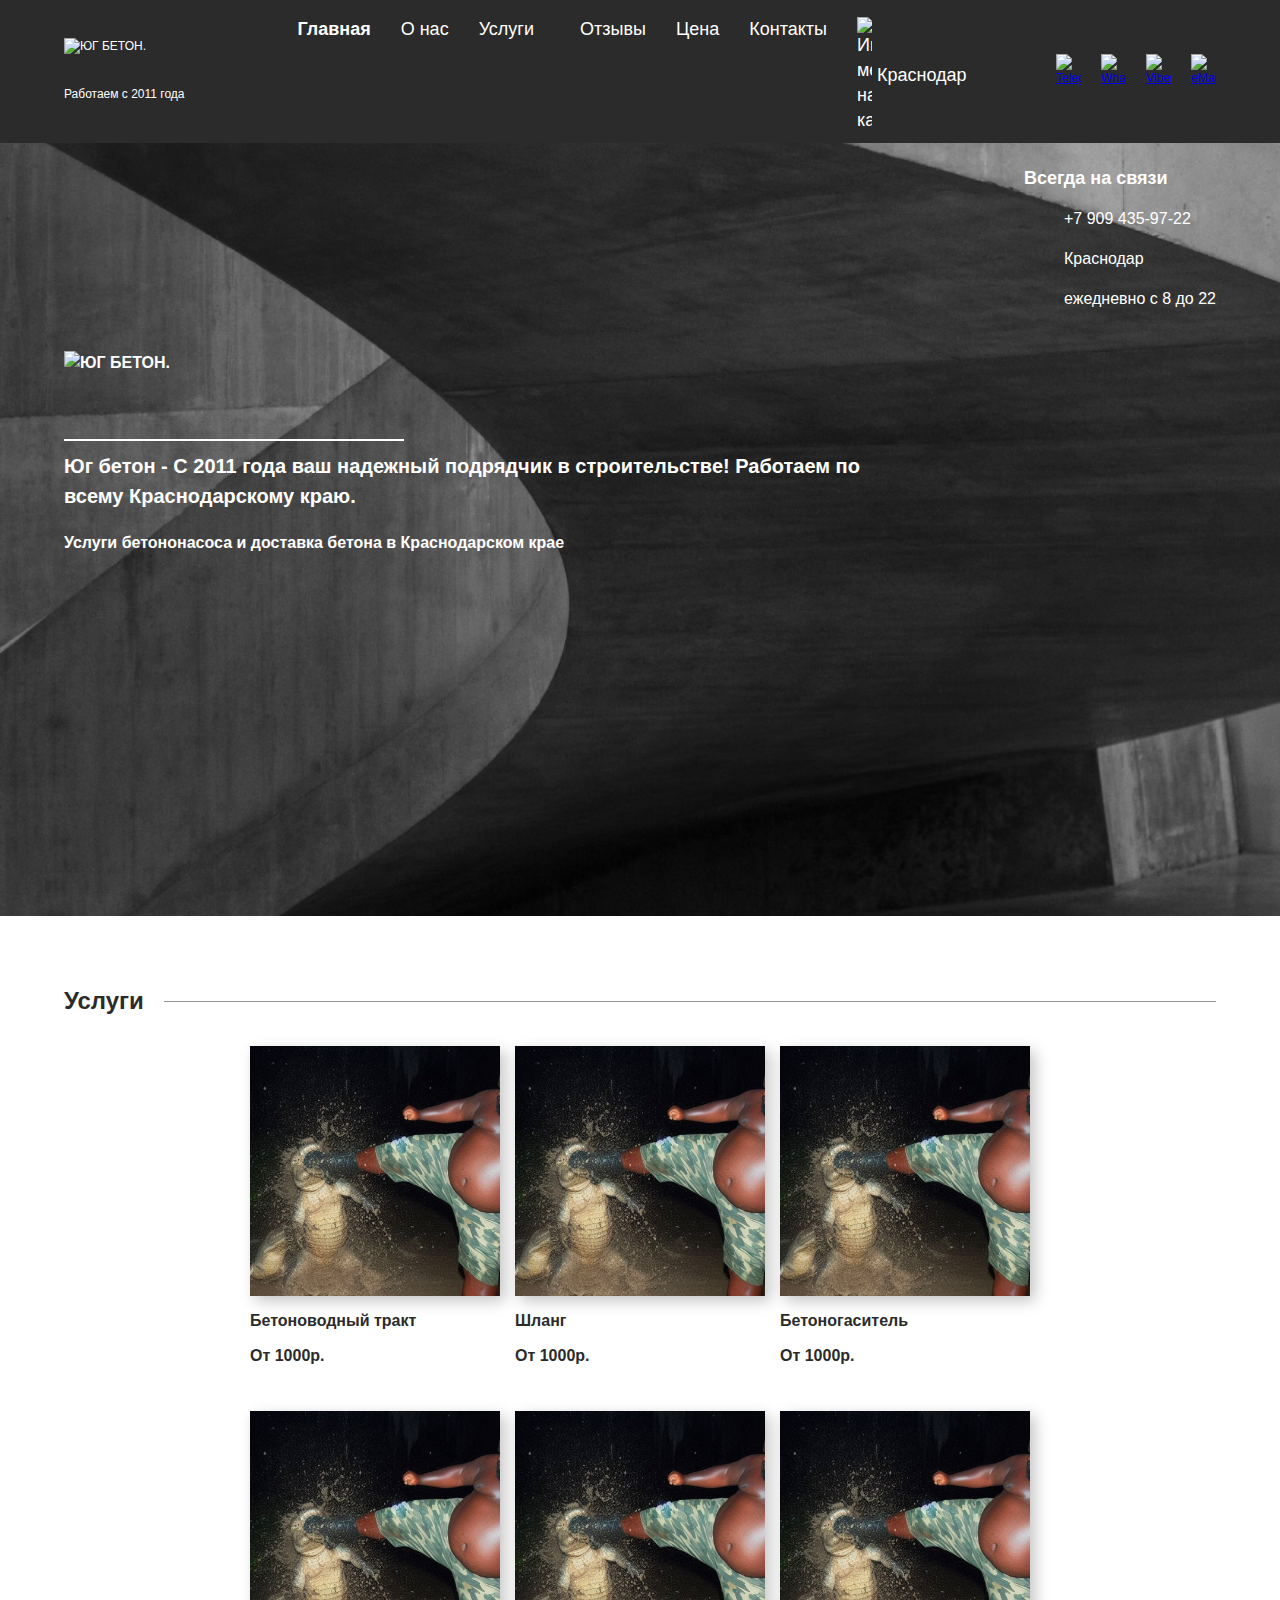
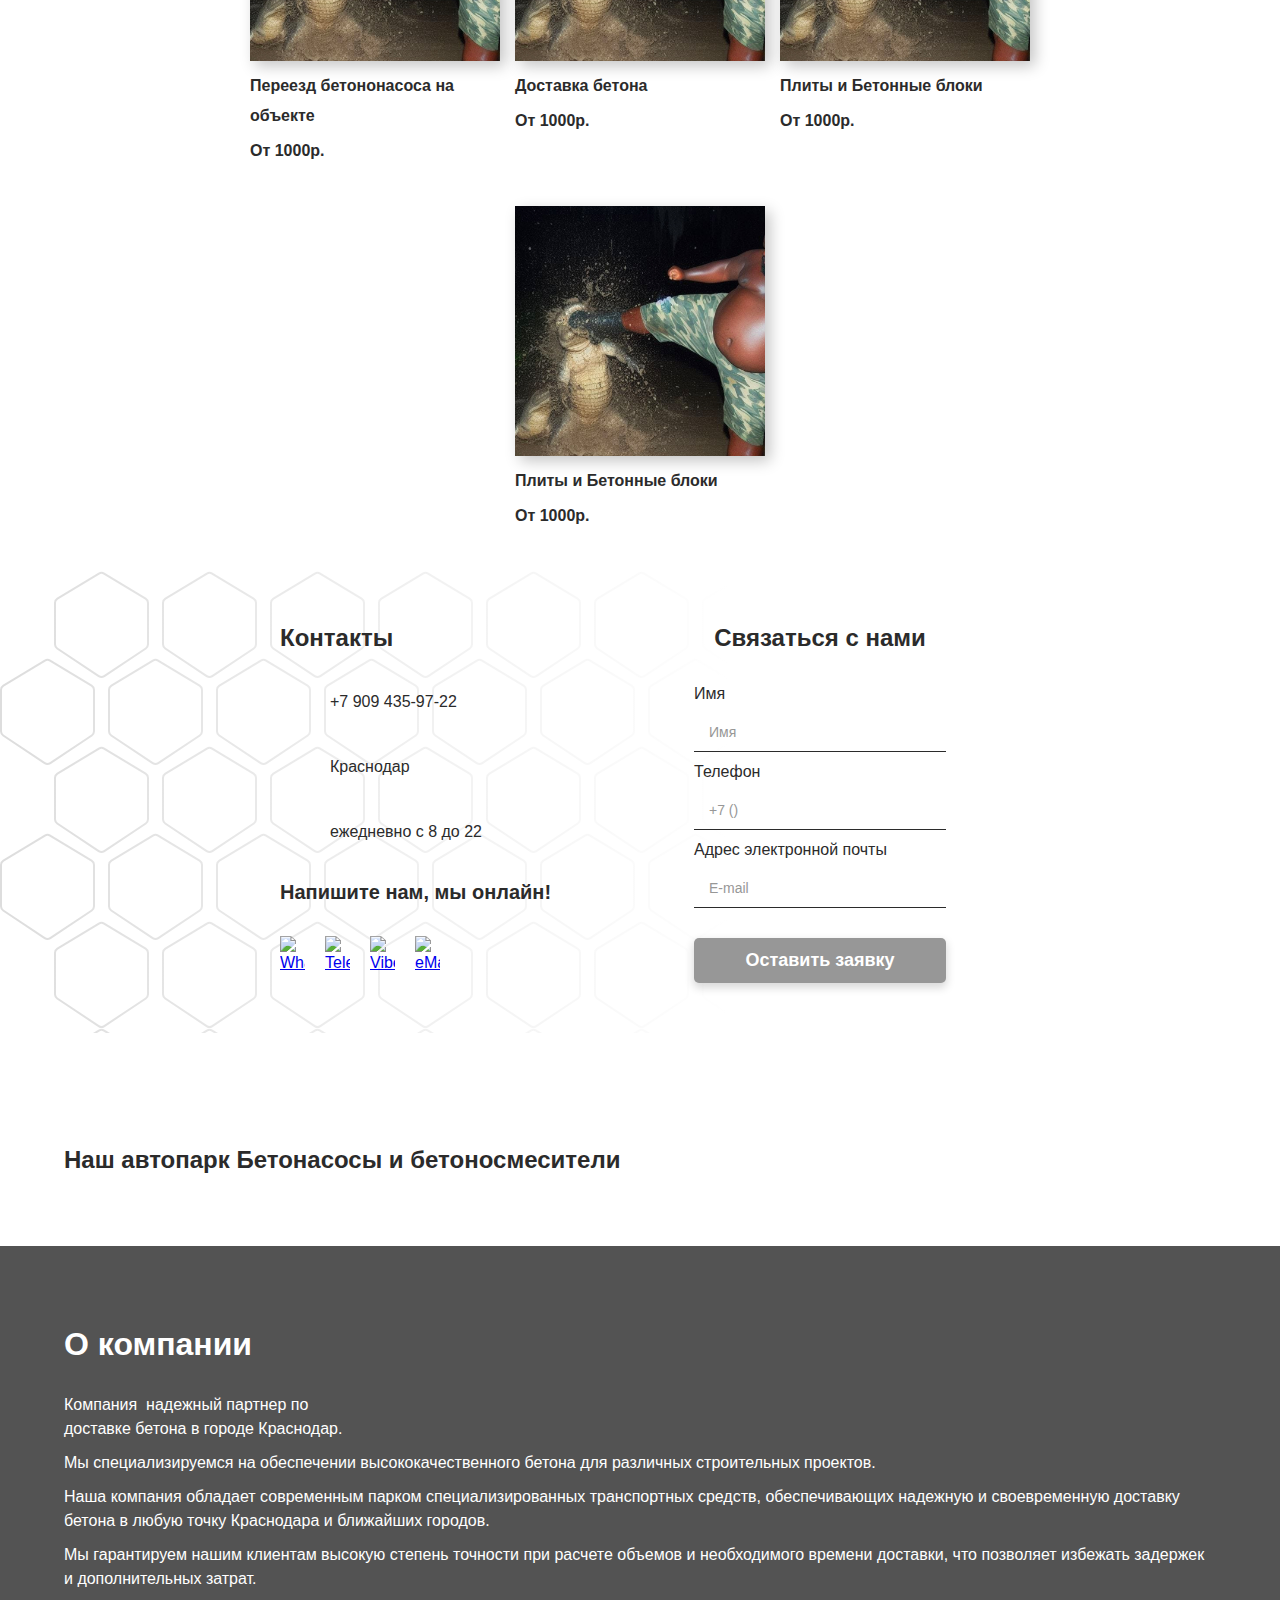
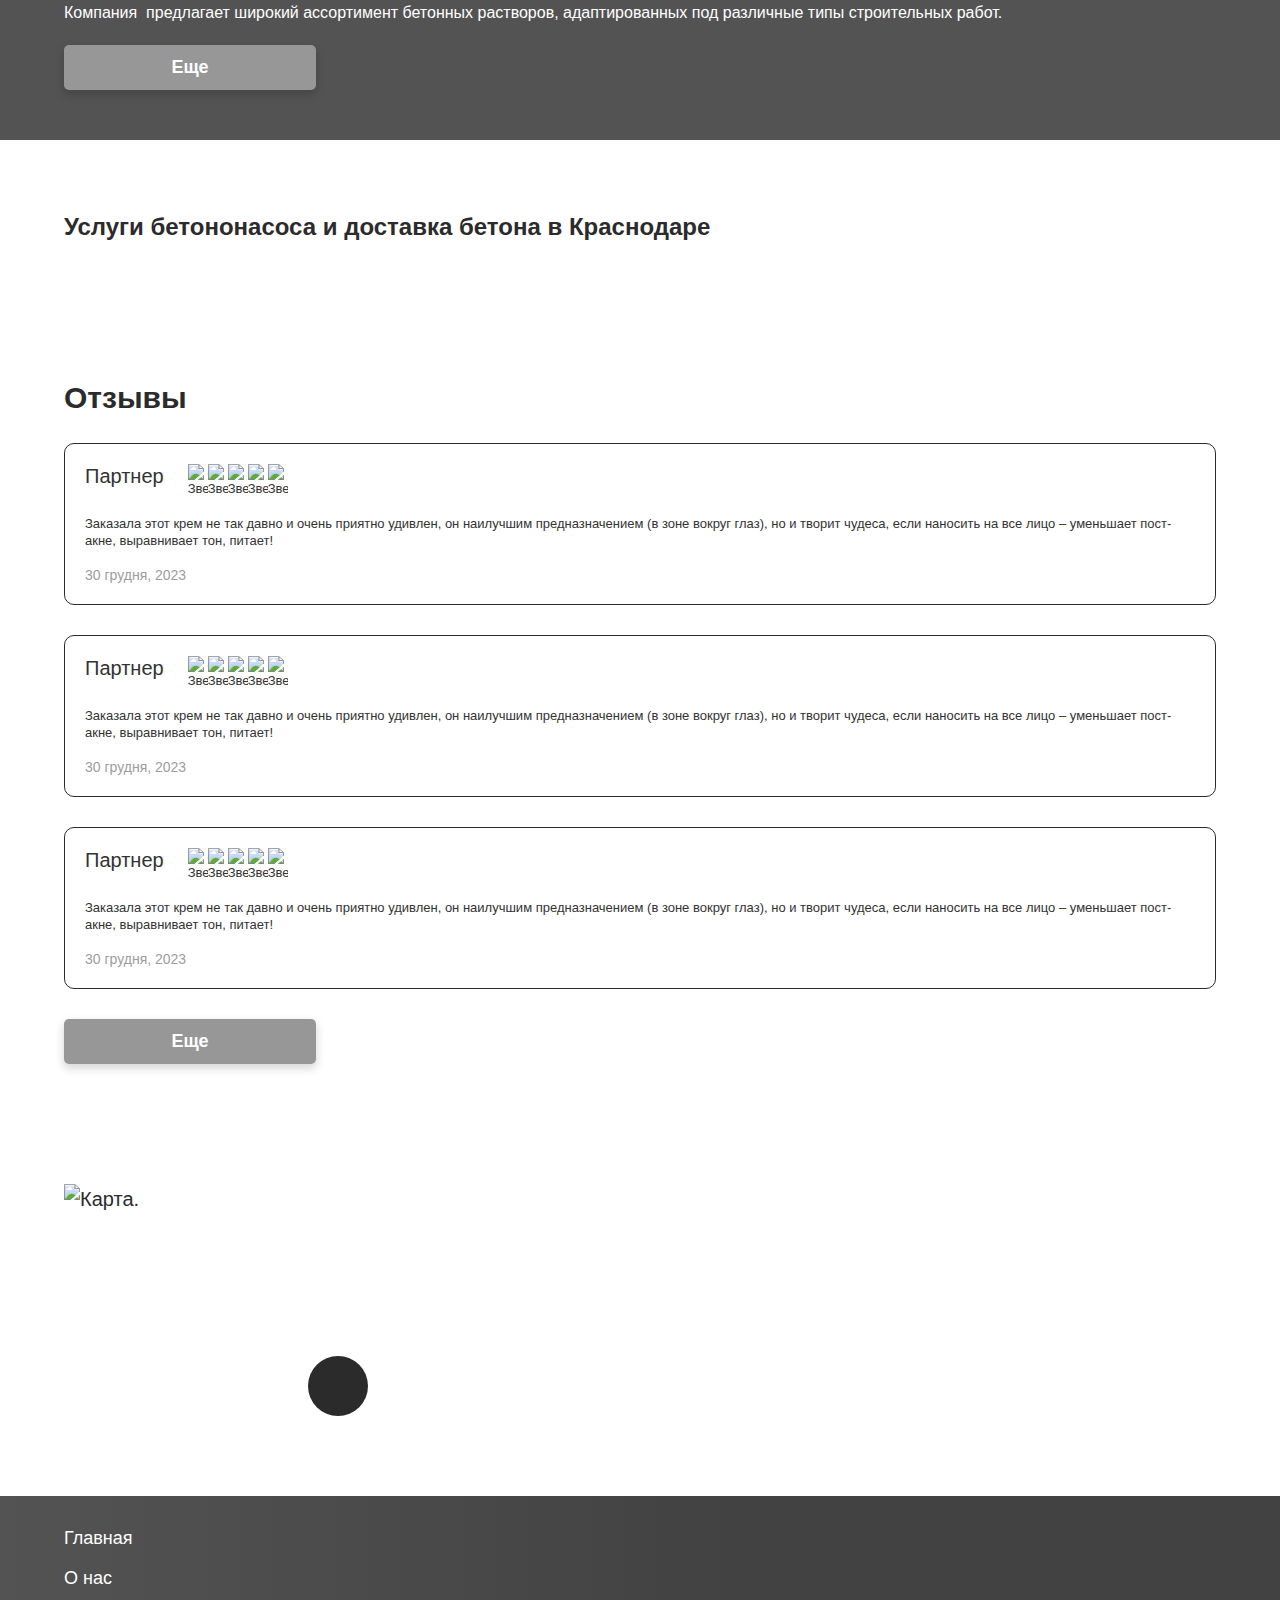
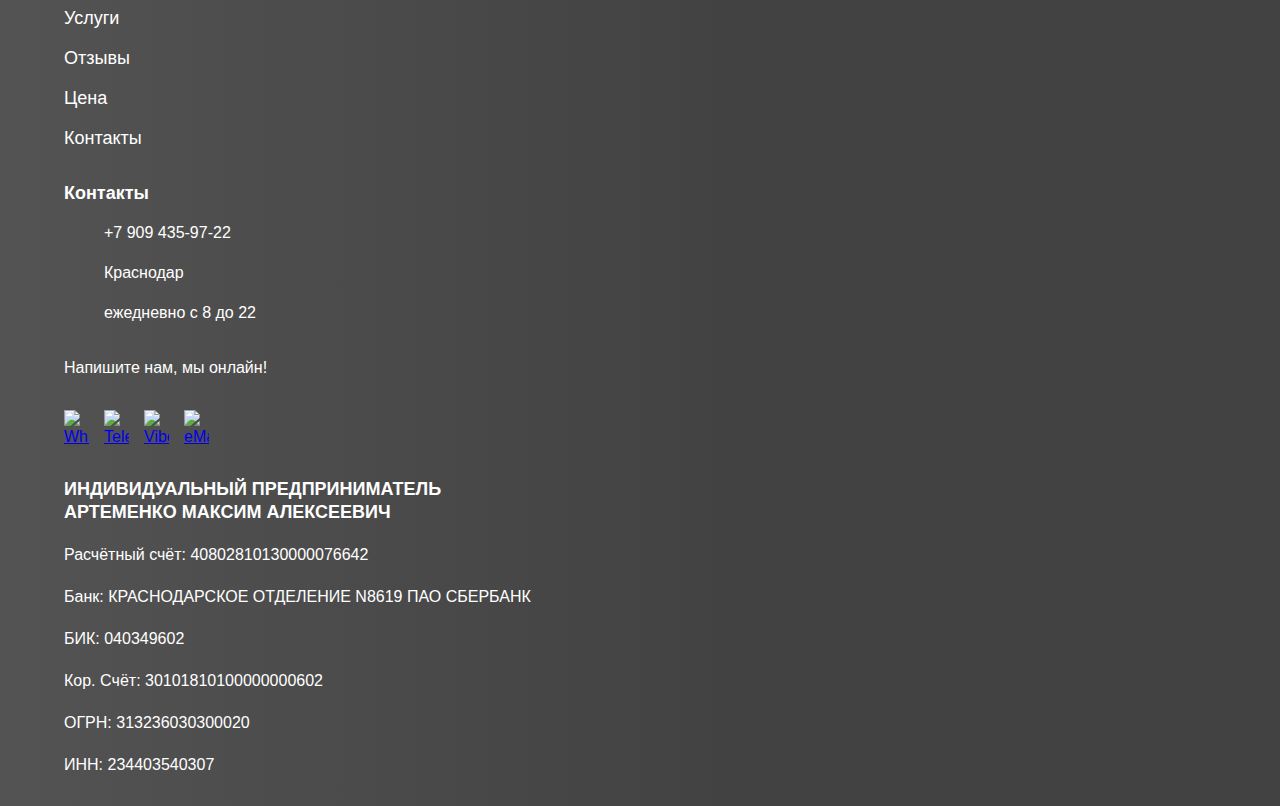
==== commit 7ad7355d: "adds feednack media" ====
--- a/index.html
+++ b/index.html
@@ -162,20 +162,61 @@
             </div>
         </section>
         <section class="feedback">
-            <div class="feedback__wrapper wrapper">
-                <h2 class="feedback__title">Связаться с нами</h2>
-                <form class="feedback__form" action="https://echo.htmlacademy.ru/" method="post">
-                    <label class="feedback__label">Имя
-                        <input class="feedback__input" type="text" name="first-name" placeholder="Имя">
-                    </label>
-                    <label class="feedback__label">Телефон
-                        <input class="feedback__input" type="text" name="phone-number" placeholder="+7 ()">
-                    </label>
-                    <label class="feedback__label">Адрес электронной почты
-                        <input class="feedback__input" type="text" name="email" placeholder="E-mail">
-                    </label>
-                    <button class="feedback__submit-button" type="submit">Оставить заявку</button>
-                </form>
+            <div class="feedback__bg__decor">
+                <div class="feedback__bg__decor__filter">
+                    <div class="feedback__forms__wrapper">
+                        <div class="contacts__wrapper wrapper">
+                            <address class="contacts__address">
+                                <h3 class="contacts__title">Контакты</h3>
+                                <a class="contacts__link" href="tel:+79094359722">+7 909 435-97-22</a>
+                                <span class="contacts__area">Краснодар</span>
+                                <span class="contacts__time">ежедневно с 8 до 22</span>
+                                <p class="contacts__slogan">Напишите нам, мы онлайн!</p>
+                                <ul class="contacts__list">
+                                    <li class="contacts__item">
+                                        <a class="contacts__social-link" href="#">
+                                            <img class="contacts__image" src="images/logo-telegram.svg" width="25" height="25"
+                                                alt="Whatsapp.">
+                                        </a>
+                                    </li>
+                                    <li class="contacts__item">
+                                        <a class="contacts__social-link" href="#">
+                                            <img class="contacts__image" src="images/logo-telegram.svg" width="25" height="25"
+                                                alt="Telegram.">
+                                        </a>
+                                    </li>
+                                    <li class="contacts__item">
+                                        <a class="contacts__social-link" href="#">
+                                            <img class="contacts__image" src="images/logo-telegram.svg" width="25" height="25"
+                                                alt="Viber.">
+                                        </a>
+                                    </li>
+                                    <li class="contacts__item">
+                                        <a class="contacts__social-link" href="#">
+                                            <img class="contacts__image" src="images/logo-telegram.svg" width="25" height="25"
+                                                alt="eMail.">
+                                        </a>
+                                    </li>
+                                </ul>
+                            </address>
+                        </div>
+                        <div class="feedback__wrapper wrapper">
+                            <h2 class="feedback__title">Связаться с нами</h2>
+                            <form class="feedback__form" action="https://echo.htmlacademy.ru/" method="post">
+                                <label class="feedback__label">Имя
+                                    <input class="feedback__input" type="text" name="first-name" placeholder="Имя">
+                                </label>
+                                <label class="feedback__label">Телефон
+                                    <input class="feedback__input" type="text" name="phone-number" placeholder="+7 ()">
+                                </label>
+                                <label class="feedback__label">Адрес электронной почты
+                                    <input class="feedback__input" type="text" name="email" placeholder="E-mail">
+                                </label>
+                                <button class="feedback__submit-button" type="submit">Оставить заявку</button>
+                            </form>
+                        </div>
+                    </div>
+                </div>
             </div>
         </section>
         <section class="advantages">
@@ -281,7 +322,8 @@
         <section class="map">
             <div class="map__wrapper wrapper">
                 <h2 class="visually-hidden">Карта</h2>
-                <img class="map__image" src="images/map.jpg" width="375px" height="350px" alt="Карта.">
+                <img class="map__image map__image--mobile" src="images/map.jpg" width="375px" height="350px" alt="Карта.">
+                <img class="map__image map__image--desktop" src="images/map--desktop.jpg" width="1600" height="350px" alt="Карта.">
                 <a class="map__link" href="#"></a>
             </div>
         </section>
--- a/style.css
+++ b/style.css
@@ -521,6 +521,7 @@
 
 .services {
   padding: 70px 0 50px;
+  padding-bottom: 0;
 }
 
 /* services-header */
@@ -585,7 +586,7 @@
 @media (min-width: 800px){
   .services__list{
     display: flex;
-    /* justify-content: space; */
+    justify-content: center;
     flex-wrap: wrap;
     gap: 15px;
   }
@@ -599,6 +600,42 @@
 
 .feedback {
   padding: 40px 0;
+  position: relative;
+}
+
+.feedback__bg__decor{
+  width: 100%;
+  height: 100%;
+  background-image: url(/images/dark-frame.svg);
+  /* background-position: -50px -50px; */
+}
+
+.feedback__bg__decor__filter{
+  width: 100%;
+  height: 100%;
+  padding: 50px 0;
+  background: rgb(0,0,0);
+  background: linear-gradient(90deg, rgba(0,0,0,0) 0%, rgb(255, 255, 255) 57%);
+} 
+
+.feedback__wrapper{
+  display: flex;
+  flex-direction: column;
+  align-items: center;
+}
+
+.feedback__forms__wrapper{
+  display: flex;
+  justify-content: space-between;
+  width: 90%;
+  max-width: 720px;
+  margin: 0 auto;
+}
+
+@media (max-width: 800px) {
+  .feedback__forms__wrapper .contacts__wrapper{
+    display: none;
+  }
 }
 
 .feedback__title {
@@ -618,7 +655,6 @@
   line-height: 20px;
   display: flex;
   flex-direction: column;
-
 }
 
 .feedback__label:not(:last-of-type) {
@@ -630,6 +666,7 @@
   padding: 11px 15px;
   border: none;
   border-bottom: 1px solid #2B2B2B;
+  background: transparent;
 }
 
 .feedback__input::placeholder {
@@ -722,7 +759,7 @@
 /* reviews */
 
 .reviews {
-  padding: 0 0 50px 0;
+  padding: 70px 0 50px 0;
 }
 
 .reviews__title {
@@ -734,11 +771,14 @@
   list-style-type: none;
   margin: 0;
   padding: 0;
-}
-
-.reviews__item:not(:last-of-type) {
+  display: grid;
+  grid-template-columns: auto;
+  row-gap: 30px;
+}
+
+/* .reviews__item:not(:last-of-type) {
   margin-bottom: 20px;
-}
+} */
 
 .reviews__button {
   margin-top: 30px;
@@ -755,6 +795,114 @@
   color: #FFFFFF;
 }
 
+.review-form__subtitle,
+.review-form__form,
+.reviews__image {
+  margin: 0 auto;
+}
+
+.review-form__form,
+.review-form__subtitle {
+  max-width: 500px;
+}
+
+.review-form__label {
+  font-size: 16px;
+  line-height: 20px;
+  display: flex;
+  flex-direction: column;
+  row-gap: 10px;
+}
+
+.review-form__label:nth-of-type(2) {
+  display: flex;
+  flex-direction: row;
+}
+
+.review-form__input {
+  font-family: "Open Sans", sans-serif;
+  font-size: 18px;
+  font-weight: 400;
+  line-height: 23px;
+  color: #000000;
+  padding: 11px 15px;
+  border: none;
+  border: 1px solid #000000;
+  border-radius: 10px;
+}
+
+/* .review-form__input type=[checkbox] {
+  width: 30px;
+  height: 30px;
+} */
+
+
+
+
+.review-form__input::placeholder {
+  font-family: "Open Sans", sans-serif;
+  font-size: 18px;
+  font-weight: 400;
+  line-height: 23px;
+  color: #000000;
+}
+
+.review-form__textarea {
+  height: 180px;
+  padding: 15px;
+  border: 1px solid #000000;
+  border-radius: 10px;
+  font-family: "Open Sans", sans-serif;
+  font-size: 18px;
+  font-weight: 400;
+  line-height: 23px;
+}
+
+.reviews__image {
+  border-radius: 10px;
+  /* object-fit: contain; */
+}
+
+/* @media (min-width: 1250px) {
+  .reviews {
+    padding-top: 100px;
+  }
+  
+  .reviews__list {
+    grid-template-columns: auto auto;
+    column-gap: 60px;
+  }
+
+  .review-form {
+    display: grid;
+    grid-template-columns: auto auto;
+    row-gap: 20px;
+  }
+
+  .review-form__form {
+    max-width: 500px;
+  }
+
+  .review-form__subtitle {
+    grid-column: 1 / 2;
+    grid-row: 1 / 2;
+    margin: 0;
+  }
+
+  .review-form__form {
+    grid-column: 1 / 2;
+    grid-row: 2 / 3;
+  }
+
+  .reviews__image {
+    grid-column: 2 / 3;
+    grid-row: 1 / 3;
+    justify-self: center;
+  }
+
+  } */
+
+
 /* review-card */
 
 .review-card {
@@ -838,6 +986,26 @@
   background-size: auto;
 }
 
+@media (min-width: 1250px) {
+  .map__image--mobile {
+    display: none;
+  }
+
+  .map__image--desktop {
+    display: block;
+  }
+}
+
+@media (max-width: 1250px) {
+  .map__image--mobile {
+    display: block;
+  }
+
+  .map__image--desktop {
+    display: none;
+  }
+}
+
 /* footer */
 
 .footer {
@@ -1030,6 +1198,10 @@
   padding: 90px 0 10px;
 }
 
+.contacts-main {
+  display: none;
+}
+
 .contacts__address {
   font-size: 16px;
   font-style: normal;
@@ -1107,6 +1279,12 @@
   gap: 20px;
 }
 
+@media (min-width: 1250px) {
+  .contacts-main {
+    display: block;
+  }
+}
+
 
 /* page reviews  */
 
@@ -1114,58 +1292,6 @@
   margin-top: 10px;
 }
 
-.reviews__subtitle {
-  margin: 50px 0 20px;
-}
-
-
-.reviews__form {
-  /* width: 252px; */
-  margin-bottom: 30px;
-}
-
-.reviews__label {
-  font-size: 16px;
-  line-height: 20px;
-  display: flex;
-  flex-direction: column;
-  row-gap: 10px;
-}
-
-.reviews__label:not(:last-of-type) {
-  margin-bottom: 10px;
-}
-
-.reviews__input {
-  font-family: "Open Sans", sans-serif;
-  font-size: 18px;
-  font-weight: 400;
-  line-height: 23px;
-  color: #000000;
-  padding: 11px 15px;
-  border: none;
-  border: 1px solid #000000;
-  border-radius: 10px;
-}
-
-.reviews__input::placeholder {
-  font-family: "Open Sans", sans-serif;
-  font-size: 18px;
-  font-weight: 400;
-  line-height: 23px;
-  color: #000000;
-}
-
-.reviews__textarea {
-  height: 180px;
-  padding: 15px;
-  border: 1px solid #000000;
-  border-radius: 10px;
-  font-family: "Open Sans", sans-serif;
-  font-size: 18px;
-  font-weight: 400;
-  line-height: 23px;
-}
 
 /* prices page  */
 
@@ -1352,14 +1478,22 @@
   }
 
   .table-desktop {
-    display: block;
-  }
+    display: table;
+  }
+
+  .prices__image {
+    display: none
+  }
+
+  /* .map__image {
+    display: ;
+  } */
   
   }
 
 @media (max-width: 1250px) {
   .table {
-    display: block;
+    display: table;
   }
 
   .prices__list {
@@ -1367,7 +1501,7 @@
   }
 
   .table-desktop {
-    display: none;
+    display: table;
   }
   
   }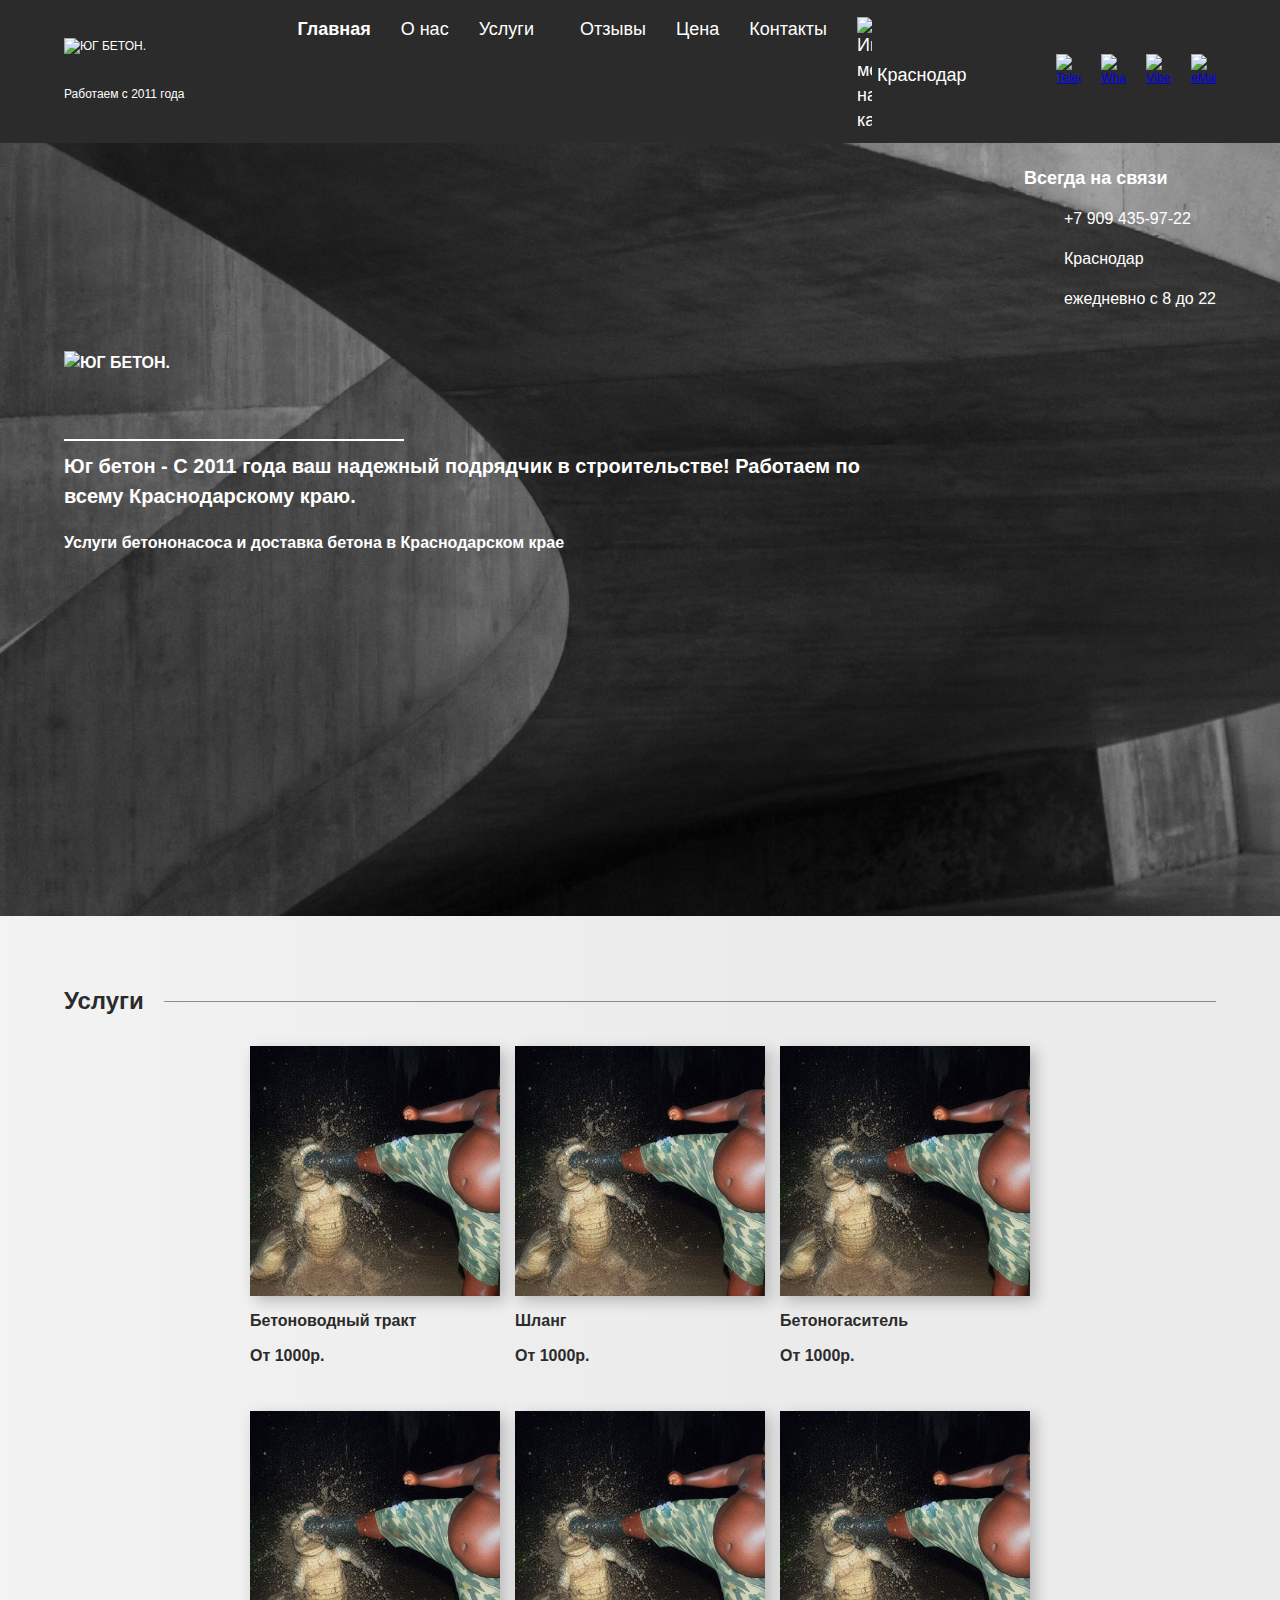
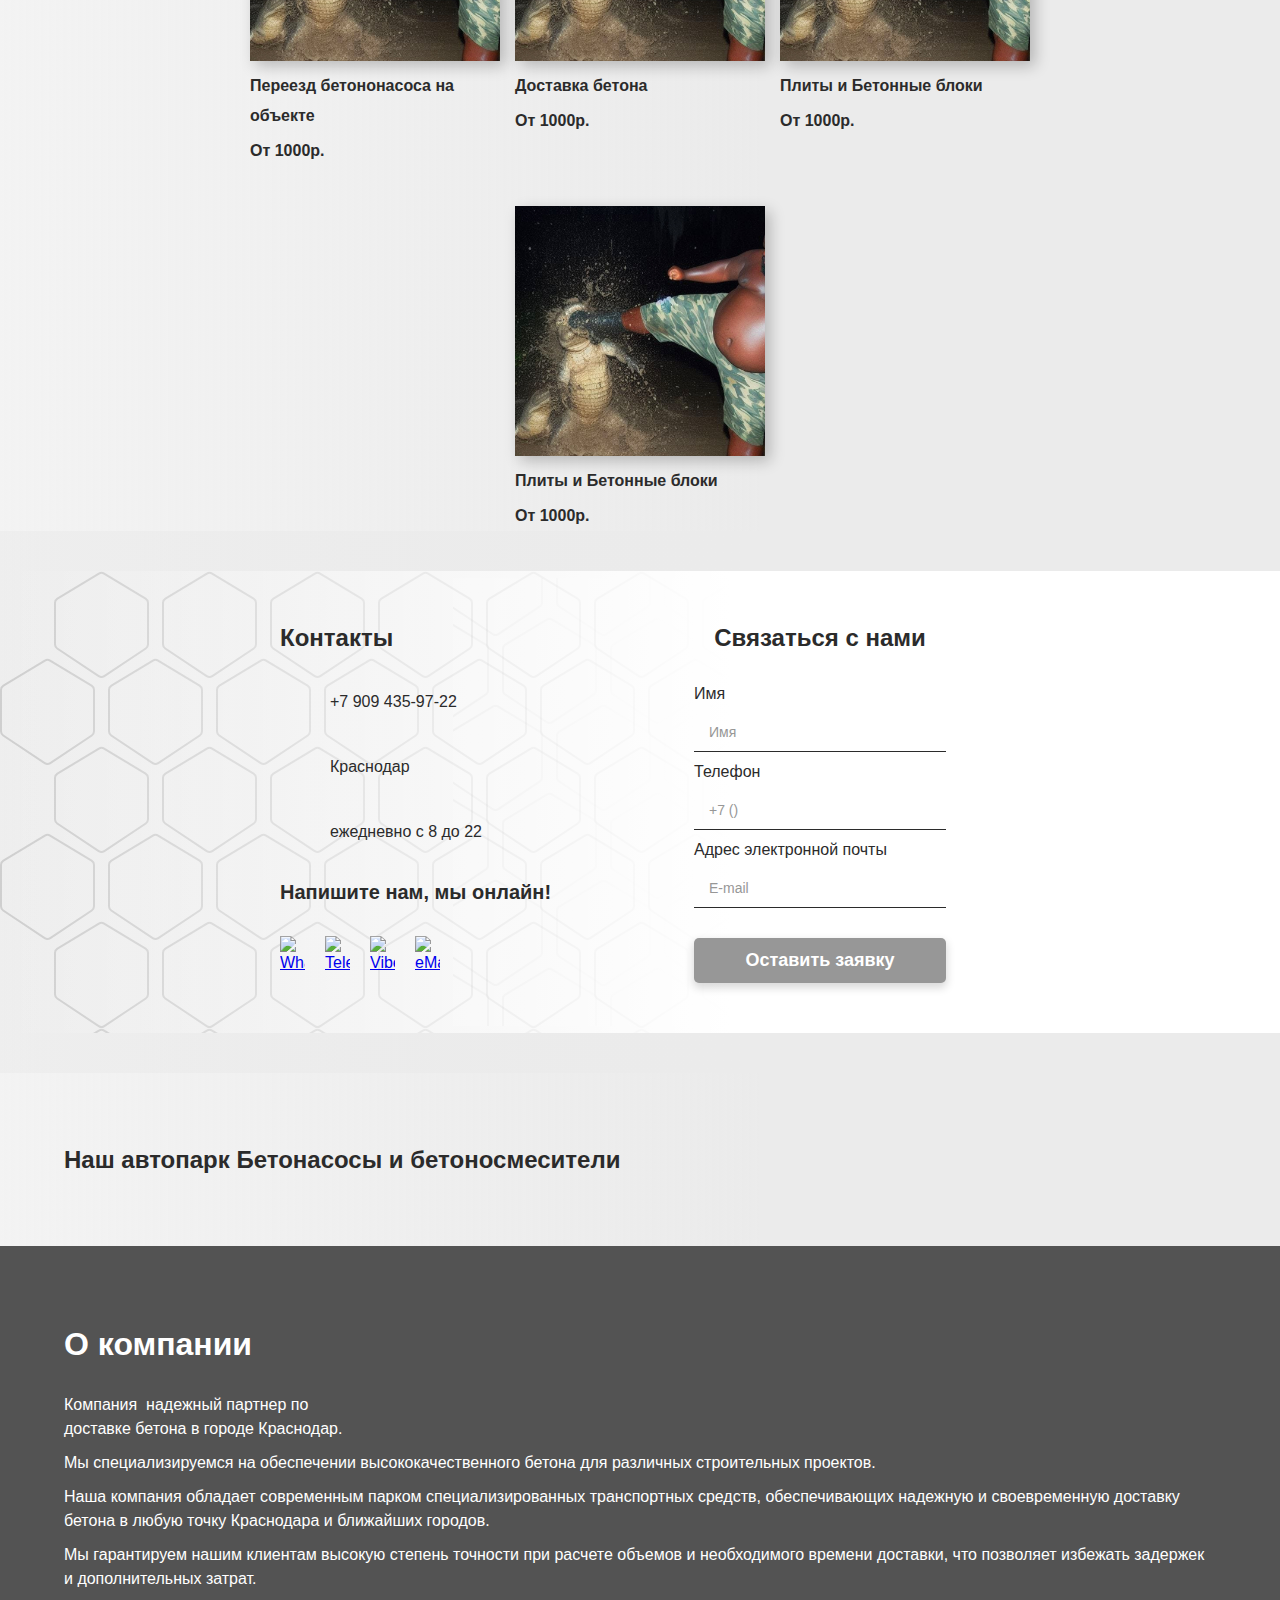
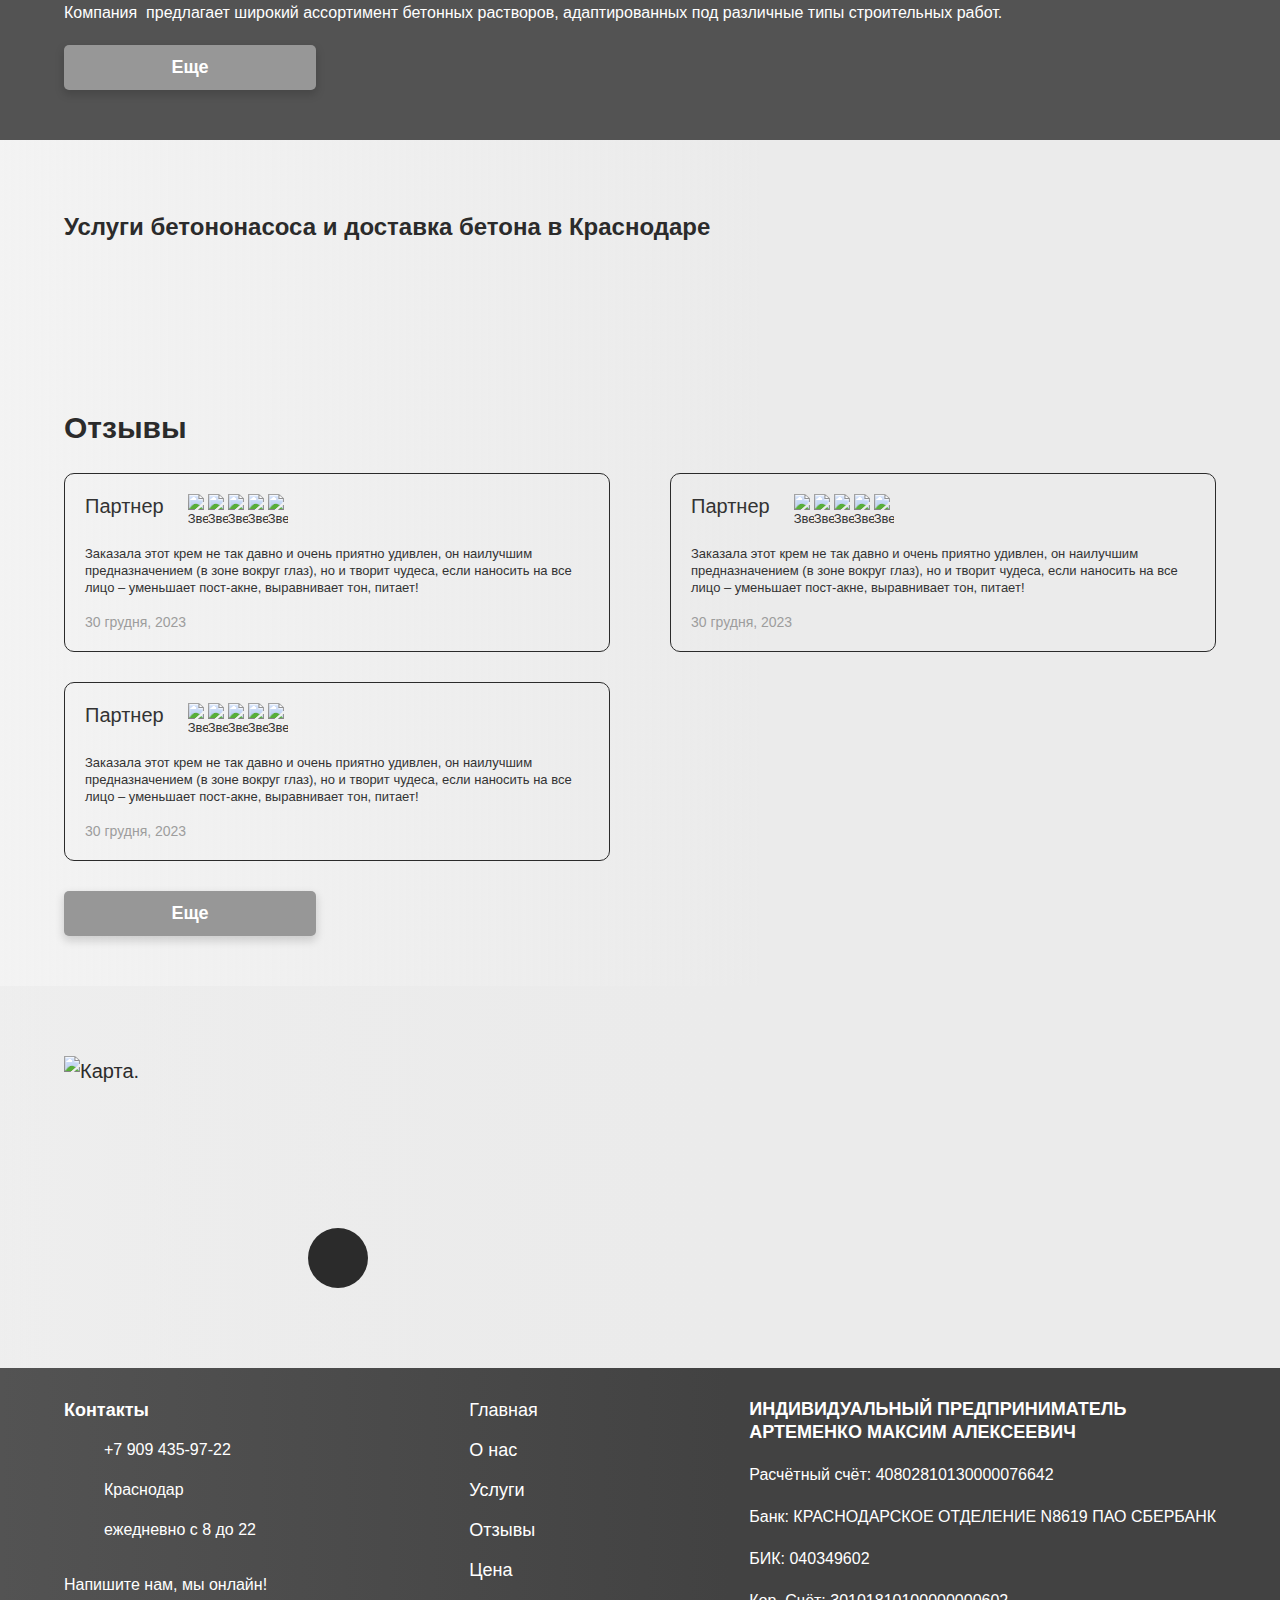
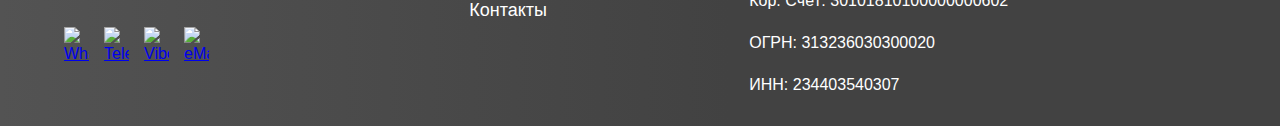
==== commit 7125c5e5: "Adds links and body background" ====
--- a/index.html
+++ b/index.html
@@ -46,10 +46,10 @@
             <nav class="header__navigation navigation">
                 <ul class="navigation__list navigation__list--opened">
                     <li class="navigation__item">
-                        <a class="navigation__link" href="#">Главная</a>
-                    </li>
-                    <li class="navigation__item">
-                        <a class="navigation__link" href="#">О нас</a>
+                        <a class="navigation__link" href="index.html">Главная</a>
+                    </li>
+                    <li class="navigation__item">
+                        <a class="navigation__link" href="sample.html">О нас</a>
                     </li>
                     <li class="navigation__item">
                         <p class="navigation__text">Услуги</p>
@@ -79,13 +79,13 @@
                         </ul>
                     </li>
                     <li class="navigation__item">
-                        <a class="navigation__link" href="#">Отзывы</a>
-                    </li>
-                    <li class="navigation__item">
-                        <a class="navigation__link" href="#">Цена</a>
-                    </li>
-                    <li class="navigation__item">
-                        <a class="navigation__link" href="#">Контакты</a>
+                        <a class="navigation__link" href="reviews.html">Отзывы</a>
+                    </li>
+                    <li class="navigation__item">
+                        <a class="navigation__link" href="prices.html">Цена</a>
+                    </li>
+                    <li class="navigation__item">
+                        <a class="navigation__link" href="contacts.html">Контакты</a>
                     </li>
                     <li class="navigation__item">
                         <a class="navigation__link address__wrapper" href="#">
--- a/style.css
+++ b/style.css
@@ -32,6 +32,10 @@
 
 * {
   box-sizing: border-box;
+}
+
+body {
+  background: linear-gradient(90deg, rgba(255, 255, 255, 0.6) 0%, rgba(235, 235, 235, 0.6) 0.01%, #EBEBEB 59.41%);
 }
 
 .page {
@@ -143,6 +147,7 @@
   .header__button {
     display: none;
   }
+
   .header__list {
     /* display: flex;
     height: auto;
@@ -151,7 +156,7 @@
     /* margin-right: 0; */
   }
 
-  .header__navigation .navigation__list  {
+  .header__navigation .navigation__list {
     width: auto;
     padding: 0px;
     position: relative;
@@ -170,7 +175,7 @@
     position: relative;
   }
 
-  .navigation__item .navigation__services-list{
+  .navigation__item .navigation__services-list {
     background-color: #2B2B2B;
     position: absolute;
     left: 0;
@@ -178,6 +183,7 @@
     padding: 10px;
     width: 400%;
     max-width: none;
+    border-radius: 10px;
   }
 }
 
@@ -386,12 +392,13 @@
   margin-bottom: 40px;
 }
 
-@media (min-width: 1250px){
-  .hero__wrapper{
+@media (min-width: 1250px) {
+  .hero__wrapper {
     display: flex;
     flex-direction: column;
   }
-  .hero__address{
+
+  .hero__address {
     align-self: flex-end;
   }
 }
@@ -505,7 +512,7 @@
   gap: 15px;
 }
 
-.address__wrapper{
+.address__wrapper {
   display: flex;
   align-items: center;
   gap: 5px;
@@ -583,14 +590,15 @@
   margin: 0;
 }
 
-@media (min-width: 800px){
-  .services__list{
+@media (min-width: 800px) {
+  .services__list {
     display: flex;
     justify-content: center;
     flex-wrap: wrap;
     gap: 15px;
   }
-  .services__item{
+
+  .services__item {
     max-width: 250px;
     gap: 30px;
   }
@@ -601,30 +609,32 @@
 .feedback {
   padding: 40px 0;
   position: relative;
-}
-
-.feedback__bg__decor{
+  background: linear-gradient(90deg, rgba(255, 255, 255, 0.6) 0%, rgba(235, 235, 235, 0.6) 0.01%, #EBEBEB 59.41%),
+    url("images/contacts-background.jpg") no-repeat center;
+}
+
+.feedback__bg__decor {
   width: 100%;
   height: 100%;
   background-image: url(/images/dark-frame.svg);
   /* background-position: -50px -50px; */
 }
 
-.feedback__bg__decor__filter{
+.feedback__bg__decor__filter {
   width: 100%;
   height: 100%;
   padding: 50px 0;
-  background: rgb(0,0,0);
-  background: linear-gradient(90deg, rgba(0,0,0,0) 0%, rgb(255, 255, 255) 57%);
-} 
-
-.feedback__wrapper{
+  background: rgb(0, 0, 0);
+  background: linear-gradient(90deg, rgba(0, 0, 0, 0) 0%, rgb(255, 255, 255) 57%);
+}
+
+.feedback__wrapper {
   display: flex;
   flex-direction: column;
   align-items: center;
 }
 
-.feedback__forms__wrapper{
+.feedback__forms__wrapper {
   display: flex;
   justify-content: space-between;
   width: 90%;
@@ -633,7 +643,7 @@
 }
 
 @media (max-width: 800px) {
-  .feedback__forms__wrapper .contacts__wrapper{
+  .feedback__forms__wrapper .contacts__wrapper {
     display: none;
   }
 }
@@ -795,16 +805,42 @@
   color: #FFFFFF;
 }
 
+.reviews__review-form {
+  display: grid;
+  grid-template-columns: auto;
+  /* column-gap: 20px; */
+}
+
+.review-form__form {
+  width: 500px;
+}
+
+.review-form__subtitle {
+  grid-column: 1 / -1;
+  grid-row: 1 / 2;
+  justify-self: flex-start;
+}
+
+.review-form__form {
+  grid-column: 1 / -1;
+  grid-row: 2 / 3;
+}
+
+.reviews__image {
+  grid-column: 1 / -1;
+  grid-row: 3 / 4;
+}
+
 .review-form__subtitle,
 .review-form__form,
 .reviews__image {
-  margin: 0 auto;
-}
-
-.review-form__form,
+  margin: 0;
+}
+
+/* .review-form__form,
 .review-form__subtitle {
   max-width: 500px;
-}
+} */
 
 .review-form__label {
   font-size: 16px;
@@ -863,35 +899,36 @@
   /* object-fit: contain; */
 }
 
-/* @media (min-width: 1250px) {
+@media (min-width: 1250px) {
   .reviews {
     padding-top: 100px;
   }
-  
+
   .reviews__list {
     grid-template-columns: auto auto;
     column-gap: 60px;
   }
 
-  .review-form {
+  /* .review-form {
     display: grid;
     grid-template-columns: auto auto;
     row-gap: 20px;
-  }
-
-  .review-form__form {
+  } */
+
+  /* .review-form__form {
     max-width: 500px;
-  }
-
-  .review-form__subtitle {
+  } */
+
+  /* .review-form__subtitle {
     grid-column: 1 / 2;
     grid-row: 1 / 2;
     margin: 0;
-  }
+  } */
 
   .review-form__form {
     grid-column: 1 / 2;
     grid-row: 2 / 3;
+    /* align-content: flex-end; */
   }
 
   .reviews__image {
@@ -900,7 +937,7 @@
     justify-self: center;
   }
 
-  } */
+}
 
 
 /* review-card */
@@ -956,6 +993,7 @@
 
 .map {
   padding-top: 70px;
+  background: linear-gradient(90deg, rgba(255, 255, 255, 0.6) 0%, rgba(235, 235, 235, 0.6) 0.01%, #EBEBEB 59.41%);
 }
 
 .map__wrapper {
@@ -1014,15 +1052,30 @@
   line-height: 22px;
   background-color: #535353;
   color: #FFFFFF;
-  
-}
-
-.footer__wrapper{
+
+}
+
+.footer__wrapper {
   padding: 30px 0;
 }
 
 .footer__address {
   margin-bottom: 30px;
+}
+
+@media (min-width: 1000px) {
+  .footer__wrapper {
+    display: flex;
+    justify-content: space-between;
+  }
+
+  .footer__navigation {
+    order: 1;
+  }
+
+  .footer__requisites {
+    order: 3;
+  }
 }
 
 /* requisites */
@@ -1051,25 +1104,25 @@
 
 /* footer navigation */
 
-.footer__navigation{
+.footer__navigation {
   z-index: 3;
 }
 
-.footer__bg__decor{
+.footer__bg__decor {
   width: 100%;
   height: 100%;
   background-image: url(/images/Frame.svg);
   background-position: -50px -50px;
 }
 
-.footer__bg__decor__filter{
+.footer__bg__decor__filter {
   width: 100%;
   height: 100%;
-  background: rgb(0,0,0);
-  background: linear-gradient(90deg, rgba(0,0,0,0) 0%, rgba(66,66,66,1) 57%);
-} 
-
-.footer__navigation__list{
+  background: rgb(0, 0, 0);
+  background: linear-gradient(90deg, rgba(0, 0, 0, 0) 0%, rgba(66, 66, 66, 1) 57%);
+}
+
+.footer__navigation__list {
   margin: 0;
   padding: 0;
   margin-bottom: 30px;
@@ -1157,6 +1210,11 @@
   padding: 70px 0;
 }
 
+.sample__wrapper {
+  display: grid;
+  grid-template-columns: auto;
+}
+
 .sample__title {
   margin: 0;
   font-size: 24px;
@@ -1179,10 +1237,42 @@
   margin-bottom: 20px;
 }
 
+@media (min-width: 1250px) {
+
+  .sample__wrapper {
+    grid-template-columns: auto auto;
+    align-items: center;
+    column-gap: 30px;
+  }
+
+  .sample__title {
+    grid-column: 1 / -1;
+    display: flex;
+    flex-direction: row;
+    align-items: center;
+    justify-content: space-between;
+  }
+
+  .sample__title::after {
+    flex-grow: 1;
+  }
+
+  .sample__image {
+    width: 770px;
+    height: 400px;
+  }
+}
+
 /* sample2 */
 
 .sample2 {
   padding: 0 0 70px 0;
+  display: grid;
+  justify-items: center;
+}
+
+.sample2__wrapper {
+  max-width: 770px;
 }
 
 .sample2__title {
@@ -1290,6 +1380,7 @@
 
 .main-reviews {
   margin-top: 10px;
+  background: linear-gradient(90deg, rgba(255, 255, 255, 0.6) 0%, rgba(235, 235, 235, 0.6) 0.01%, #EBEBEB 59.41%);
 }
 
 
@@ -1299,7 +1390,7 @@
   margin-bottom: 30px;
 }
 
-.table { 
+.table {
   border: 1px solid #2B2B2B;
   border-collapse: separate;
   border-left: 0;
@@ -1344,11 +1435,13 @@
   text-align: center;
 }
 
-.table__head:first-child .table__row:first-child .table__header:first-child, .table__body:first-child .table__row:first-child .table__cell:first-child {
+.table__head:first-child .table__row:first-child .table__header:first-child,
+.table__body:first-child .table__row:first-child .table__cell:first-child {
   border-radius: 10px 0 0 0;
 }
 
-.table__head:last-child .table__row:last-child .table__header:first-child, .table__body:last-child .table__row:last-child .table__cell:first-child {
+.table__head:last-child .table__row:last-child .table__header:first-child,
+.table__body:last-child .table__row:last-child .table__cell:first-child {
   border-radius: 0 0 0 10px;
 }
 
@@ -1385,7 +1478,7 @@
 
 /* table-desktop */
 
-.table-desktop { 
+.table-desktop {
   border: 1px solid #2B2B2B;
   border-collapse: separate;
   border-left: 0;
@@ -1430,11 +1523,13 @@
   text-align: center;
 }
 
-.table__head:first-child .table__row:first-child .table__header:first-child, .table__body:first-child .table__row:first-child .table__cell:first-child {
+.table__head:first-child .table__row:first-child .table__header:first-child,
+.table__body:first-child .table__row:first-child .table__cell:first-child {
   border-radius: 10px 0 0 0;
 }
 
-.table__head:last-child .table__row:last-child .table__header:first-child, .table__body:last-child .table__row:last-child .table__cell:first-child {
+.table__head:last-child .table__row:last-child .table__header:first-child,
+.table__body:last-child .table__row:last-child .table__cell:first-child {
   border-radius: 0 0 0 10px;
 }
 
@@ -1449,7 +1544,7 @@
 
 .text-align-right {
   text-align: right;
-} 
+}
 
 .padding-left70 {
   padding-left: 70px;
@@ -1488,8 +1583,8 @@
   /* .map__image {
     display: ;
   } */
-  
-  }
+
+}
 
 @media (max-width: 1250px) {
   .table {
@@ -1503,5 +1598,5 @@
   .table-desktop {
     display: table;
   }
-  
-  }+
+}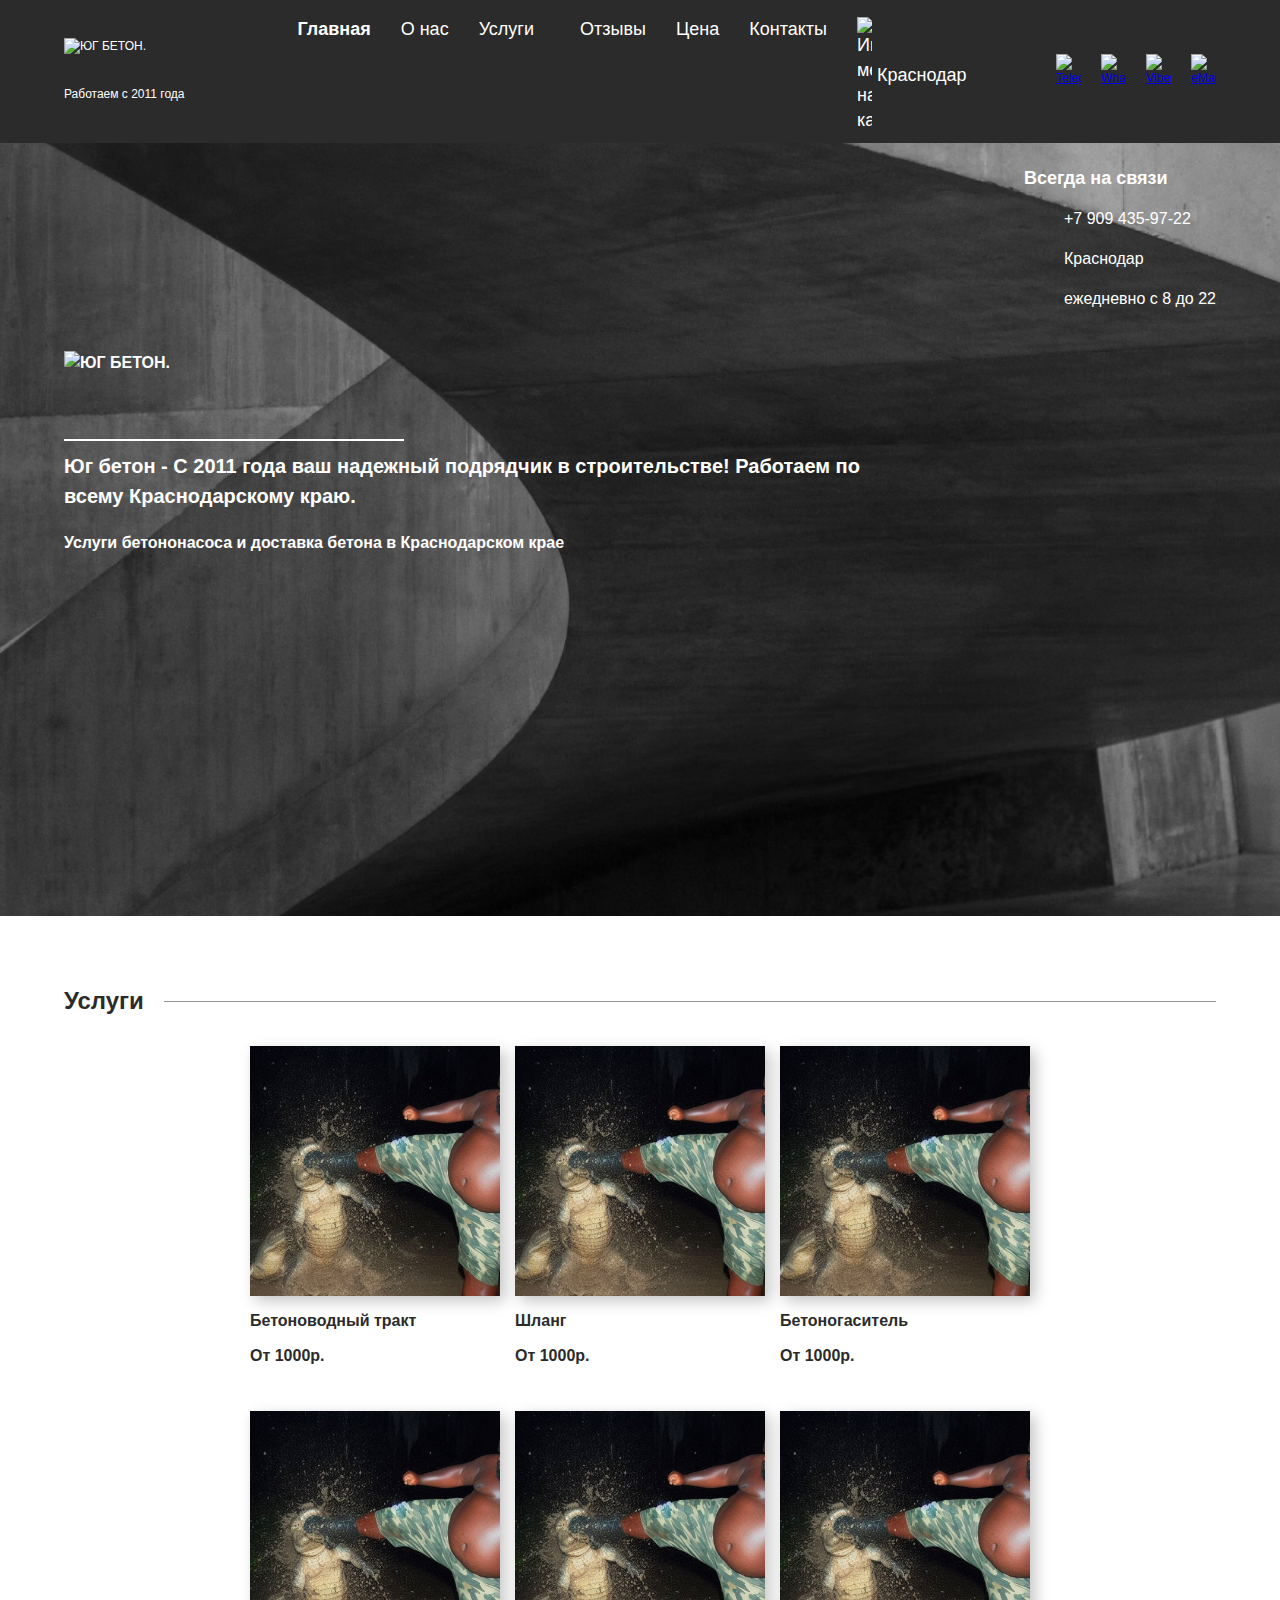
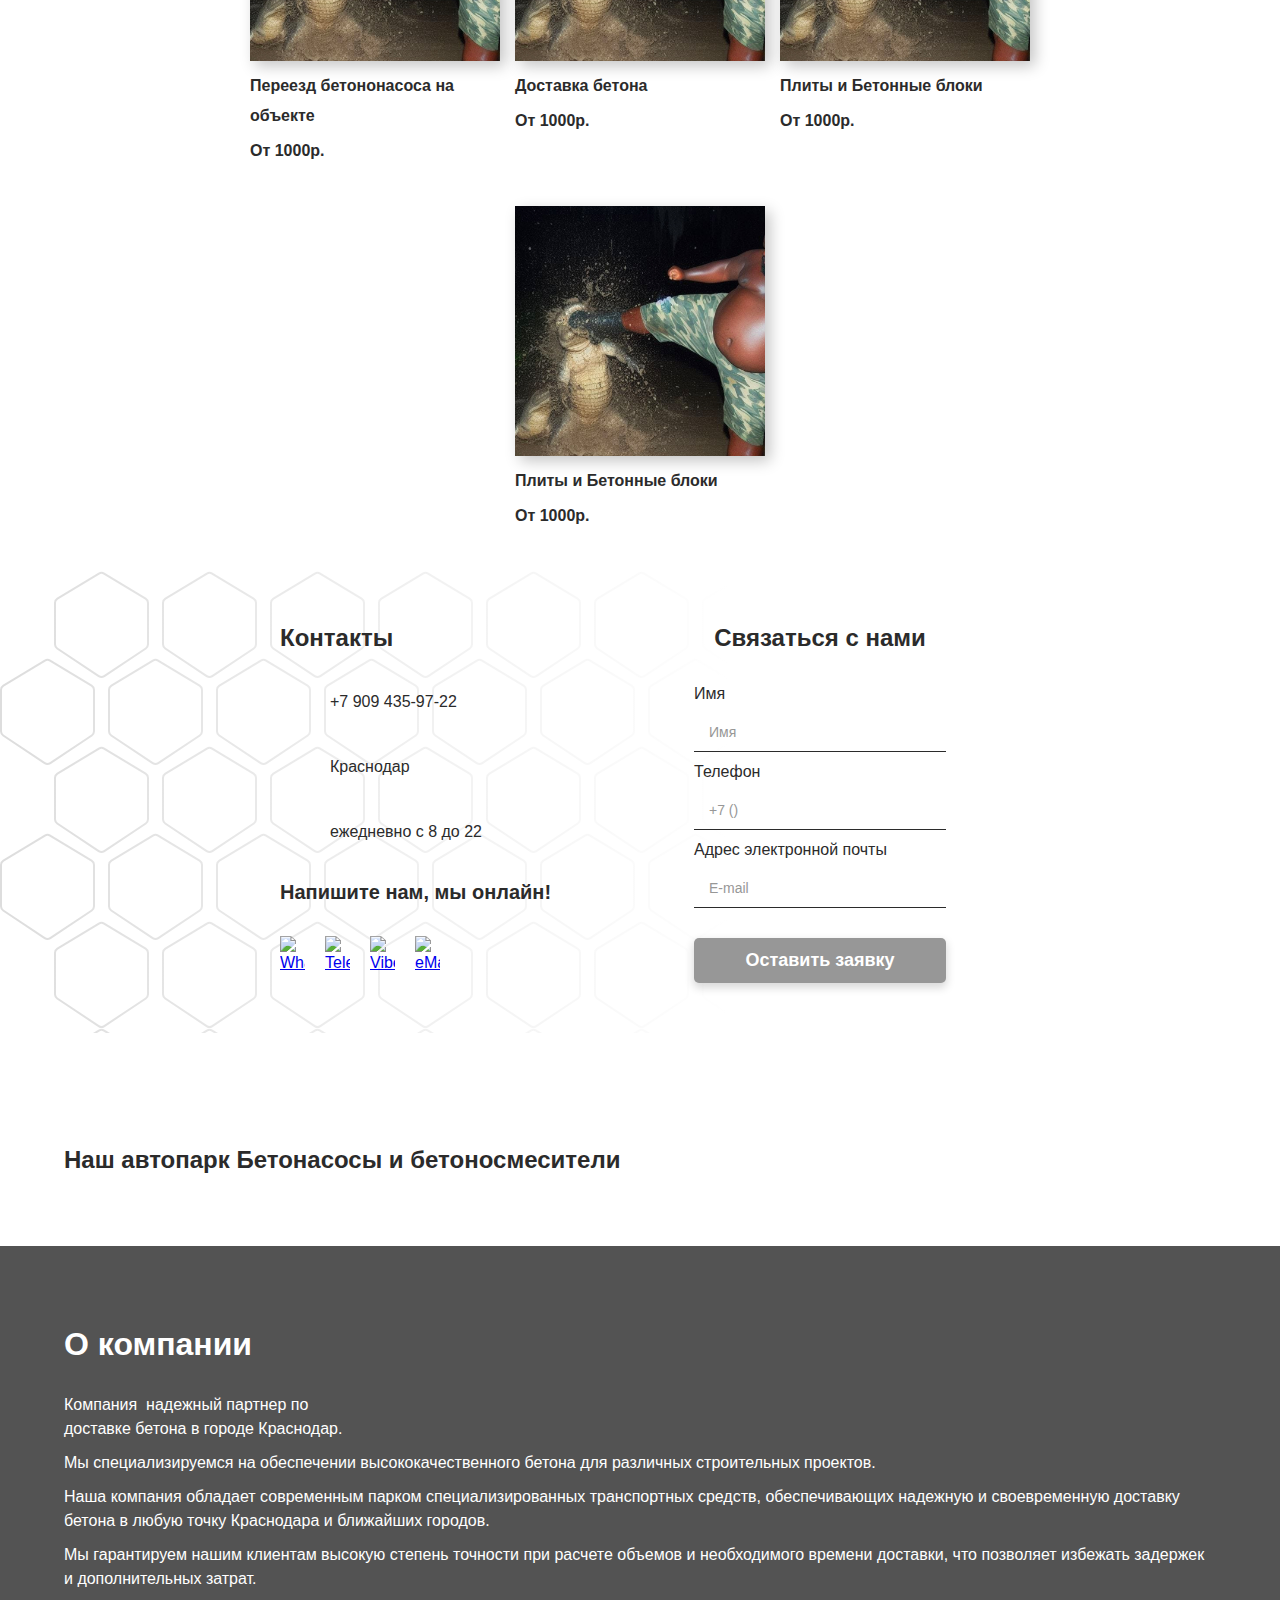
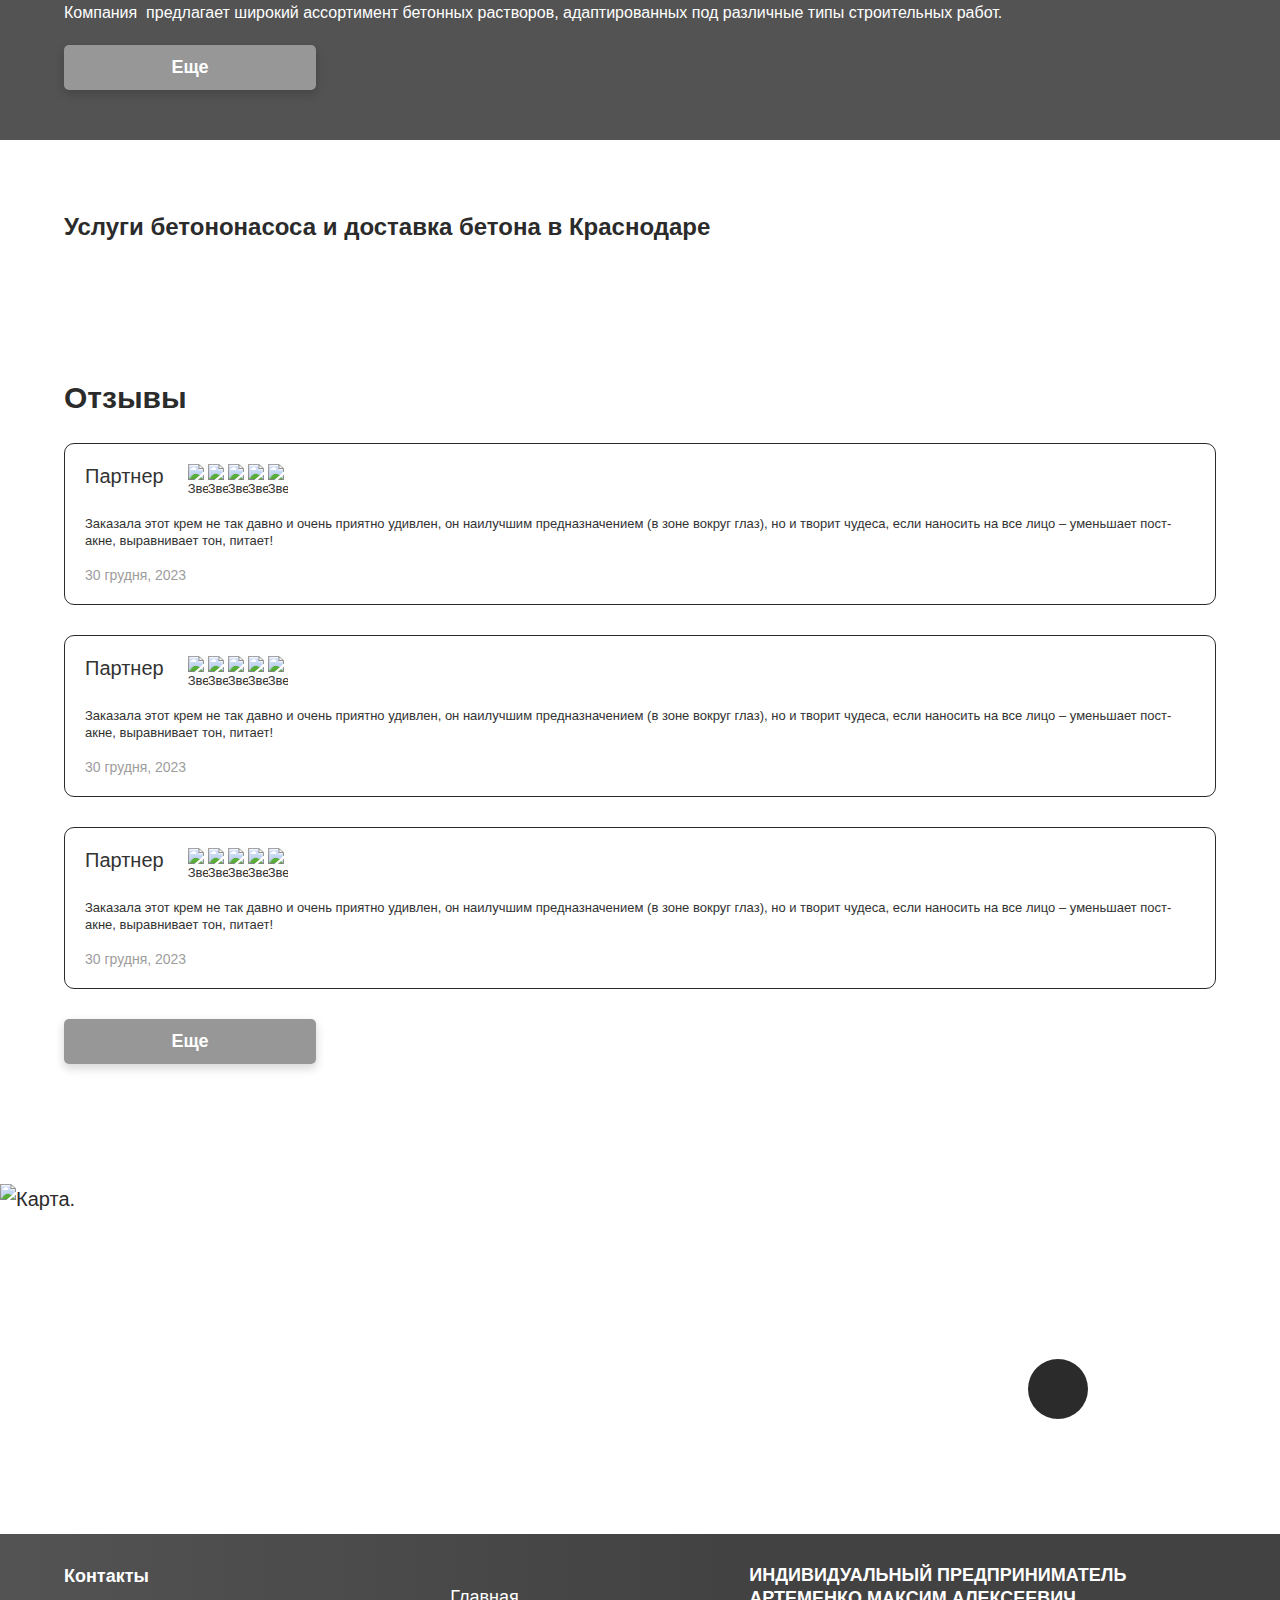
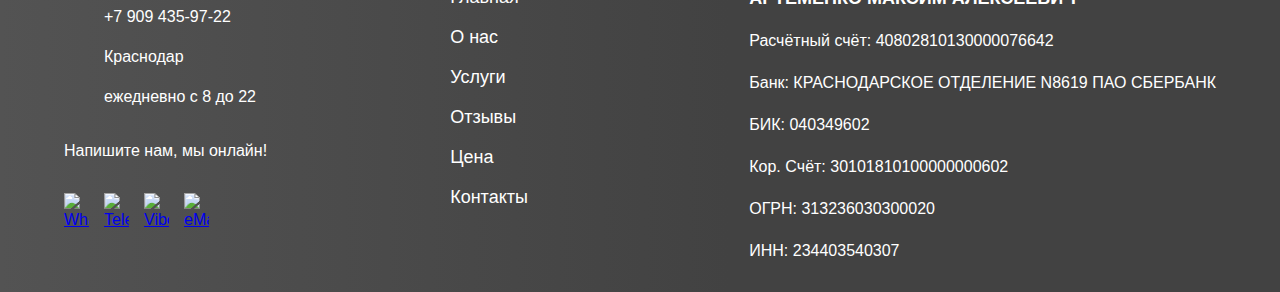
==== commit 1f43fba4: "fixes: up arrow, footer, nav" ====
--- a/index.html
+++ b/index.html
@@ -46,10 +46,10 @@
             <nav class="header__navigation navigation">
                 <ul class="navigation__list navigation__list--opened">
                     <li class="navigation__item">
-                        <a class="navigation__link" href="index.html">Главная</a>
-                    </li>
-                    <li class="navigation__item">
-                        <a class="navigation__link" href="sample.html">О нас</a>
+                        <a class="navigation__link" href="#">Главная</a>
+                    </li>
+                    <li class="navigation__item">
+                        <a class="navigation__link" href="#">О нас</a>
                     </li>
                     <li class="navigation__item">
                         <p class="navigation__text">Услуги</p>
@@ -79,13 +79,13 @@
                         </ul>
                     </li>
                     <li class="navigation__item">
-                        <a class="navigation__link" href="reviews.html">Отзывы</a>
-                    </li>
-                    <li class="navigation__item">
-                        <a class="navigation__link" href="prices.html">Цена</a>
-                    </li>
-                    <li class="navigation__item">
-                        <a class="navigation__link" href="contacts.html">Контакты</a>
+                        <a class="navigation__link" href="#">Отзывы</a>
+                    </li>
+                    <li class="navigation__item">
+                        <a class="navigation__link" href="#">Цена</a>
+                    </li>
+                    <li class="navigation__item">
+                        <a class="navigation__link" href="#">Контакты</a>
                     </li>
                     <li class="navigation__item">
                         <a class="navigation__link address__wrapper" href="#">
@@ -320,9 +320,9 @@
             </div>
         </section>
         <section class="map">
-            <div class="map__wrapper wrapper">
+            <div class="map__wrapper">
                 <h2 class="visually-hidden">Карта</h2>
-                <img class="map__image map__image--mobile" src="images/map.jpg" width="375px" height="350px" alt="Карта.">
+                <!-- <img class="map__image map__image--mobile" src="images/map.jpg" width="375px" height="350px" alt="Карта."> -->
                 <img class="map__image map__image--desktop" src="images/map--desktop.jpg" width="1600" height="350px" alt="Карта.">
                 <a class="map__link" href="#"></a>
             </div>
--- a/style.css
+++ b/style.css
@@ -32,10 +32,6 @@
 
 * {
   box-sizing: border-box;
-}
-
-body {
-  background: linear-gradient(90deg, rgba(255, 255, 255, 0.6) 0%, rgba(235, 235, 235, 0.6) 0.01%, #EBEBEB 59.41%);
 }
 
 .page {
@@ -147,7 +143,6 @@
   .header__button {
     display: none;
   }
-
   .header__list {
     /* display: flex;
     height: auto;
@@ -156,7 +151,7 @@
     /* margin-right: 0; */
   }
 
-  .header__navigation .navigation__list {
+  .header__navigation .navigation__list  {
     width: auto;
     padding: 0px;
     position: relative;
@@ -175,7 +170,7 @@
     position: relative;
   }
 
-  .navigation__item .navigation__services-list {
+  .navigation__item .navigation__services-list{
     background-color: #2B2B2B;
     position: absolute;
     left: 0;
@@ -183,7 +178,6 @@
     padding: 10px;
     width: 400%;
     max-width: none;
-    border-radius: 10px;
   }
 }
 
@@ -249,7 +243,7 @@
   /* padding: 10px; */
   position: absolute;
   left: 0;
-  top: 83px;
+  top: 79px;
   background-color: #2B2B2B;
   border-top: 1px solid rgba(255, 255, 255, 0.5);
   padding: 15px 0px 32px 20px;
@@ -392,13 +386,12 @@
   margin-bottom: 40px;
 }
 
-@media (min-width: 1250px) {
-  .hero__wrapper {
+@media (min-width: 1250px){
+  .hero__wrapper{
     display: flex;
     flex-direction: column;
   }
-
-  .hero__address {
+  .hero__address{
     align-self: flex-end;
   }
 }
@@ -512,7 +505,7 @@
   gap: 15px;
 }
 
-.address__wrapper {
+.address__wrapper{
   display: flex;
   align-items: center;
   gap: 5px;
@@ -590,15 +583,14 @@
   margin: 0;
 }
 
-@media (min-width: 800px) {
-  .services__list {
+@media (min-width: 800px){
+  .services__list{
     display: flex;
     justify-content: center;
     flex-wrap: wrap;
     gap: 15px;
   }
-
-  .services__item {
+  .services__item{
     max-width: 250px;
     gap: 30px;
   }
@@ -609,32 +601,30 @@
 .feedback {
   padding: 40px 0;
   position: relative;
-  background: linear-gradient(90deg, rgba(255, 255, 255, 0.6) 0%, rgba(235, 235, 235, 0.6) 0.01%, #EBEBEB 59.41%),
-    url("images/contacts-background.jpg") no-repeat center;
-}
-
-.feedback__bg__decor {
+}
+
+.feedback__bg__decor{
   width: 100%;
   height: 100%;
   background-image: url(/images/dark-frame.svg);
   /* background-position: -50px -50px; */
 }
 
-.feedback__bg__decor__filter {
+.feedback__bg__decor__filter{
   width: 100%;
   height: 100%;
   padding: 50px 0;
-  background: rgb(0, 0, 0);
-  background: linear-gradient(90deg, rgba(0, 0, 0, 0) 0%, rgb(255, 255, 255) 57%);
-}
-
-.feedback__wrapper {
+  background: rgb(0,0,0);
+  background: linear-gradient(90deg, rgba(0,0,0,0) 0%, rgb(255, 255, 255) 57%);
+} 
+
+.feedback__wrapper{
   display: flex;
   flex-direction: column;
   align-items: center;
 }
 
-.feedback__forms__wrapper {
+.feedback__forms__wrapper{
   display: flex;
   justify-content: space-between;
   width: 90%;
@@ -643,8 +633,11 @@
 }
 
 @media (max-width: 800px) {
-  .feedback__forms__wrapper .contacts__wrapper {
+  .feedback__forms__wrapper .contacts__wrapper{
     display: none;
+  }
+  .navigation__list {
+    top: 83px;
   }
 }
 
@@ -805,42 +798,16 @@
   color: #FFFFFF;
 }
 
-.reviews__review-form {
-  display: grid;
-  grid-template-columns: auto;
-  /* column-gap: 20px; */
-}
-
-.review-form__form {
-  width: 500px;
-}
-
-.review-form__subtitle {
-  grid-column: 1 / -1;
-  grid-row: 1 / 2;
-  justify-self: flex-start;
-}
-
-.review-form__form {
-  grid-column: 1 / -1;
-  grid-row: 2 / 3;
-}
-
-.reviews__image {
-  grid-column: 1 / -1;
-  grid-row: 3 / 4;
-}
-
 .review-form__subtitle,
 .review-form__form,
 .reviews__image {
-  margin: 0;
-}
-
-/* .review-form__form,
+  margin: 0 auto;
+}
+
+.review-form__form,
 .review-form__subtitle {
   max-width: 500px;
-} */
+}
 
 .review-form__label {
   font-size: 16px;
@@ -899,36 +866,35 @@
   /* object-fit: contain; */
 }
 
-@media (min-width: 1250px) {
+/* @media (min-width: 1250px) {
   .reviews {
     padding-top: 100px;
   }
-
+  
   .reviews__list {
     grid-template-columns: auto auto;
     column-gap: 60px;
   }
 
-  /* .review-form {
+  .review-form {
     display: grid;
     grid-template-columns: auto auto;
     row-gap: 20px;
-  } */
-
-  /* .review-form__form {
+  }
+
+  .review-form__form {
     max-width: 500px;
-  } */
-
-  /* .review-form__subtitle {
+  }
+
+  .review-form__subtitle {
     grid-column: 1 / 2;
     grid-row: 1 / 2;
     margin: 0;
-  } */
+  }
 
   .review-form__form {
     grid-column: 1 / 2;
     grid-row: 2 / 3;
-    /* align-content: flex-end; */
   }
 
   .reviews__image {
@@ -937,7 +903,7 @@
     justify-self: center;
   }
 
-}
+  } */
 
 
 /* review-card */
@@ -993,7 +959,6 @@
 
 .map {
   padding-top: 70px;
-  background: linear-gradient(90deg, rgba(255, 255, 255, 0.6) 0%, rgba(235, 235, 235, 0.6) 0.01%, #EBEBEB 59.41%);
 }
 
 .map__wrapper {
@@ -1001,12 +966,12 @@
 }
 
 .map__link {
-  position: relative;
+  position: absolute;
   display: block;
   width: 60px;
   height: 60px;
-  top: -80px;
-  right: -244px;
+  top: 50%;
+  right: 15%;
   background-color: #2B2B2B;
   border-radius: 50%;
 }
@@ -1024,7 +989,12 @@
   background-size: auto;
 }
 
-@media (min-width: 1250px) {
+.map__image{
+  height: 350px;
+  object-fit: cover;
+}
+
+/* @media (min-width: 1250px) {
   .map__image--mobile {
     display: none;
   }
@@ -1042,7 +1012,7 @@
   .map__image--desktop {
     display: none;
   }
-}
+} */
 
 /* footer */
 
@@ -1052,10 +1022,10 @@
   line-height: 22px;
   background-color: #535353;
   color: #FFFFFF;
-
-}
-
-.footer__wrapper {
+  
+}
+
+.footer__wrapper{
   padding: 30px 0;
 }
 
@@ -1063,18 +1033,27 @@
   margin-bottom: 30px;
 }
 
-@media (min-width: 1000px) {
-  .footer__wrapper {
+@media (min-width: 1000px){
+  .footer__wrapper{
     display: flex;
     justify-content: space-between;
-  }
-
-  .footer__navigation {
+    align-items: center;
+  }
+  .footer__navigation{
     order: 1;
   }
-
-  .footer__requisites {
+  .footer__requisites{
     order: 3;
+  }
+  .footer__navigation{
+    width: 276px;
+    padding-left: 80px;
+    /* display: flex; */
+    /* justify-content: center; */
+  }
+
+  .footer__navigation__item .footer__navigation-services__list{
+    padding: 0;
   }
 }
 
@@ -1104,25 +1083,25 @@
 
 /* footer navigation */
 
-.footer__navigation {
+.footer__navigation{
   z-index: 3;
 }
 
-.footer__bg__decor {
+.footer__bg__decor{
   width: 100%;
   height: 100%;
   background-image: url(/images/Frame.svg);
   background-position: -50px -50px;
 }
 
-.footer__bg__decor__filter {
+.footer__bg__decor__filter{
   width: 100%;
   height: 100%;
-  background: rgb(0, 0, 0);
-  background: linear-gradient(90deg, rgba(0, 0, 0, 0) 0%, rgba(66, 66, 66, 1) 57%);
-}
-
-.footer__navigation__list {
+  background: rgb(0,0,0);
+  background: linear-gradient(90deg, rgba(0,0,0,0) 0%, rgba(66,66,66,1) 57%);
+} 
+
+.footer__navigation__list{
   margin: 0;
   padding: 0;
   margin-bottom: 30px;
@@ -1237,7 +1216,7 @@
   margin-bottom: 20px;
 }
 
-@media (min-width: 1250px) {
+@media (min-width: 1250px){
 
   .sample__wrapper {
     grid-template-columns: auto auto;
@@ -1245,7 +1224,7 @@
     column-gap: 30px;
   }
 
-  .sample__title {
+  .sample__title{
     grid-column: 1 / -1;
     display: flex;
     flex-direction: row;
@@ -1253,7 +1232,7 @@
     justify-content: space-between;
   }
 
-  .sample__title::after {
+  .sample__title::after{
     flex-grow: 1;
   }
 
@@ -1380,7 +1359,6 @@
 
 .main-reviews {
   margin-top: 10px;
-  background: linear-gradient(90deg, rgba(255, 255, 255, 0.6) 0%, rgba(235, 235, 235, 0.6) 0.01%, #EBEBEB 59.41%);
 }
 
 
@@ -1390,7 +1368,7 @@
   margin-bottom: 30px;
 }
 
-.table {
+.table { 
   border: 1px solid #2B2B2B;
   border-collapse: separate;
   border-left: 0;
@@ -1435,13 +1413,11 @@
   text-align: center;
 }
 
-.table__head:first-child .table__row:first-child .table__header:first-child,
-.table__body:first-child .table__row:first-child .table__cell:first-child {
+.table__head:first-child .table__row:first-child .table__header:first-child, .table__body:first-child .table__row:first-child .table__cell:first-child {
   border-radius: 10px 0 0 0;
 }
 
-.table__head:last-child .table__row:last-child .table__header:first-child,
-.table__body:last-child .table__row:last-child .table__cell:first-child {
+.table__head:last-child .table__row:last-child .table__header:first-child, .table__body:last-child .table__row:last-child .table__cell:first-child {
   border-radius: 0 0 0 10px;
 }
 
@@ -1478,7 +1454,7 @@
 
 /* table-desktop */
 
-.table-desktop {
+.table-desktop { 
   border: 1px solid #2B2B2B;
   border-collapse: separate;
   border-left: 0;
@@ -1523,13 +1499,11 @@
   text-align: center;
 }
 
-.table__head:first-child .table__row:first-child .table__header:first-child,
-.table__body:first-child .table__row:first-child .table__cell:first-child {
+.table__head:first-child .table__row:first-child .table__header:first-child, .table__body:first-child .table__row:first-child .table__cell:first-child {
   border-radius: 10px 0 0 0;
 }
 
-.table__head:last-child .table__row:last-child .table__header:first-child,
-.table__body:last-child .table__row:last-child .table__cell:first-child {
+.table__head:last-child .table__row:last-child .table__header:first-child, .table__body:last-child .table__row:last-child .table__cell:first-child {
   border-radius: 0 0 0 10px;
 }
 
@@ -1544,7 +1518,7 @@
 
 .text-align-right {
   text-align: right;
-}
+} 
 
 .padding-left70 {
   padding-left: 70px;
@@ -1583,8 +1557,8 @@
   /* .map__image {
     display: ;
   } */
-
-}
+  
+  }
 
 @media (max-width: 1250px) {
   .table {
@@ -1598,5 +1572,5 @@
   .table-desktop {
     display: table;
   }
-
-}+  
+  }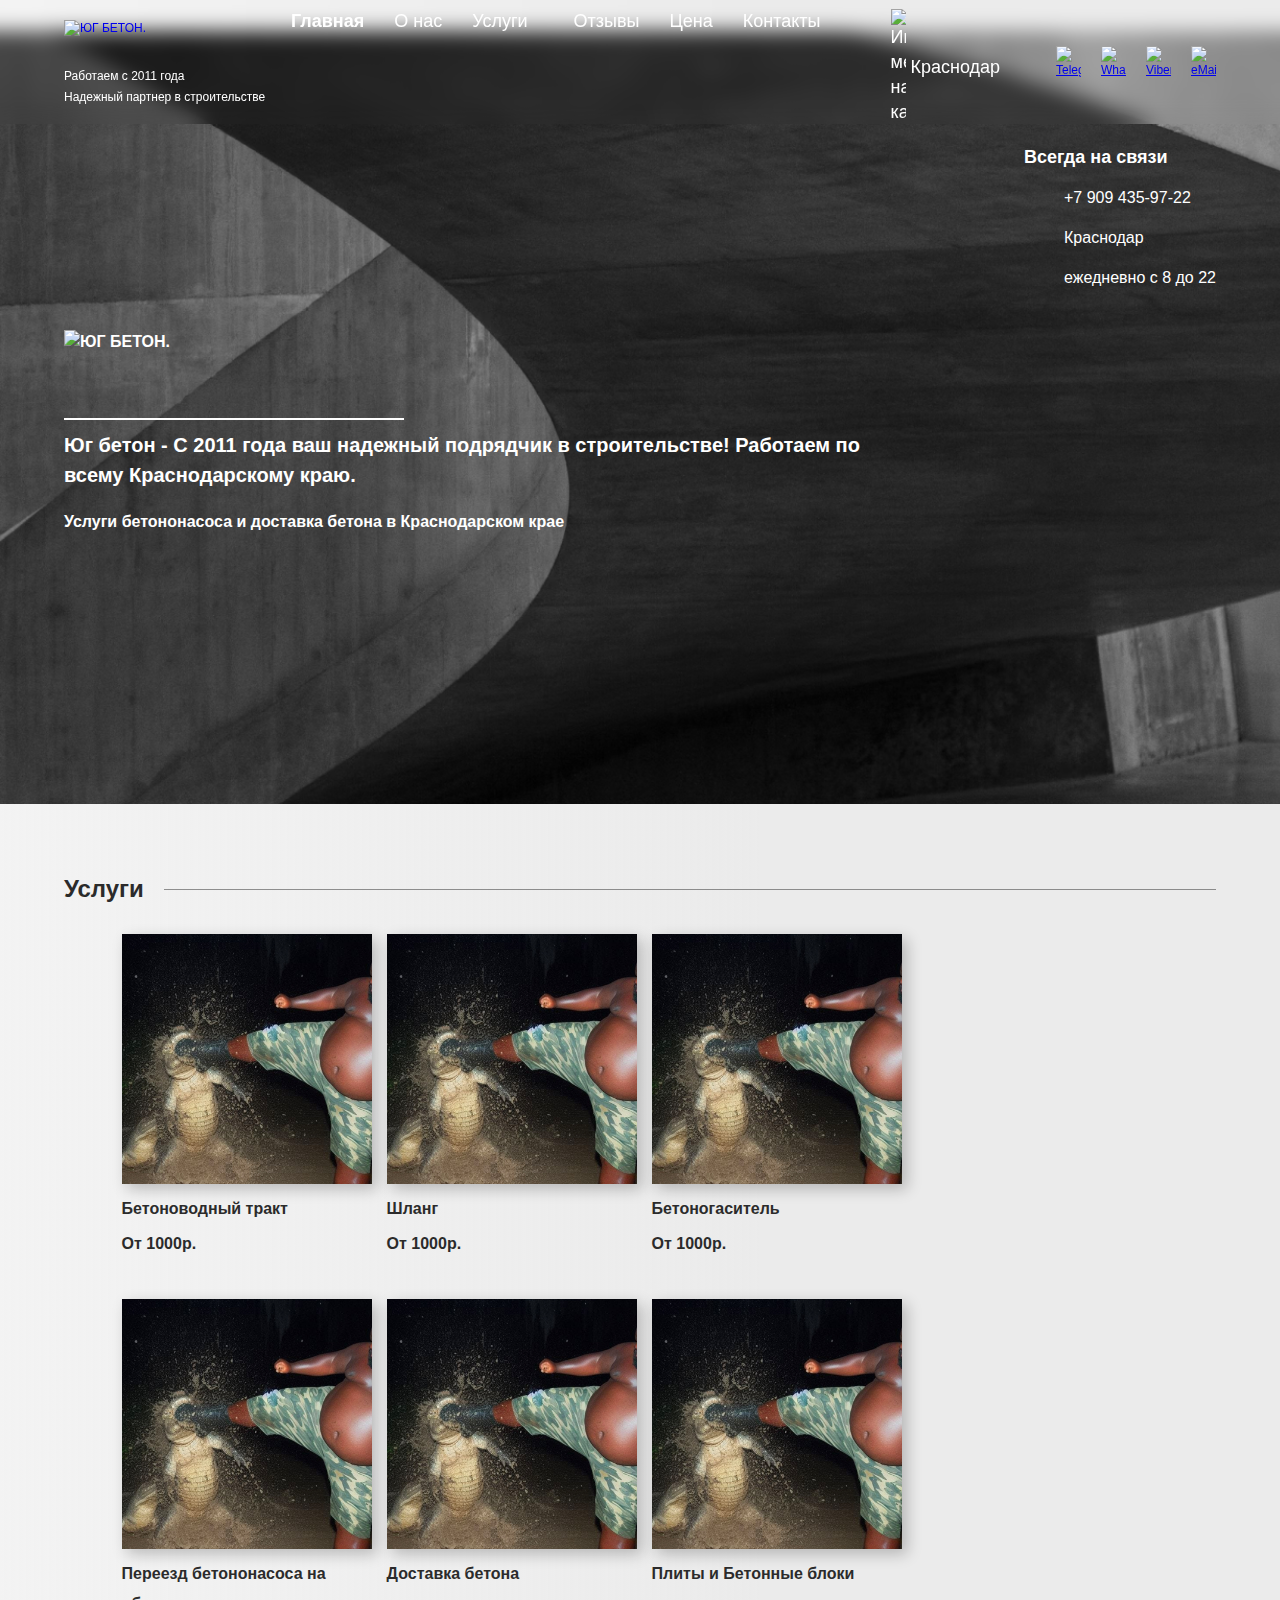
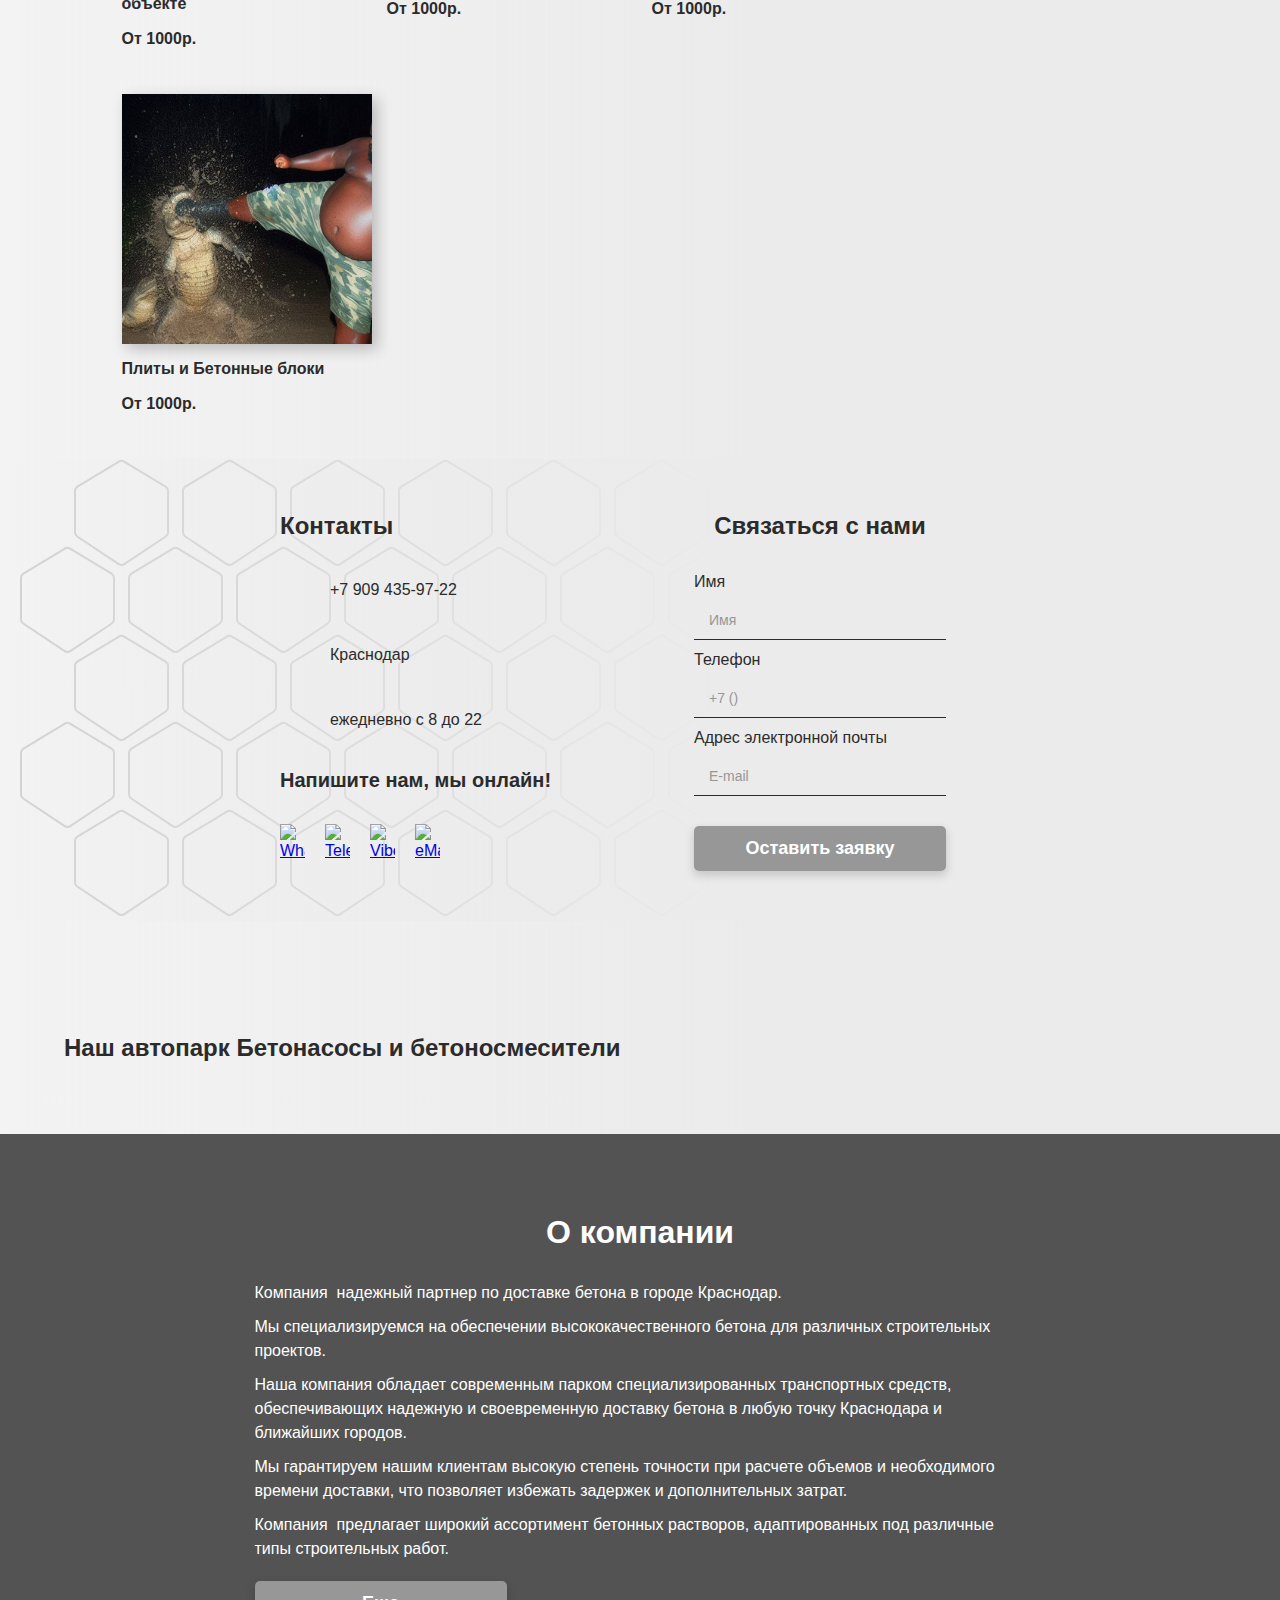
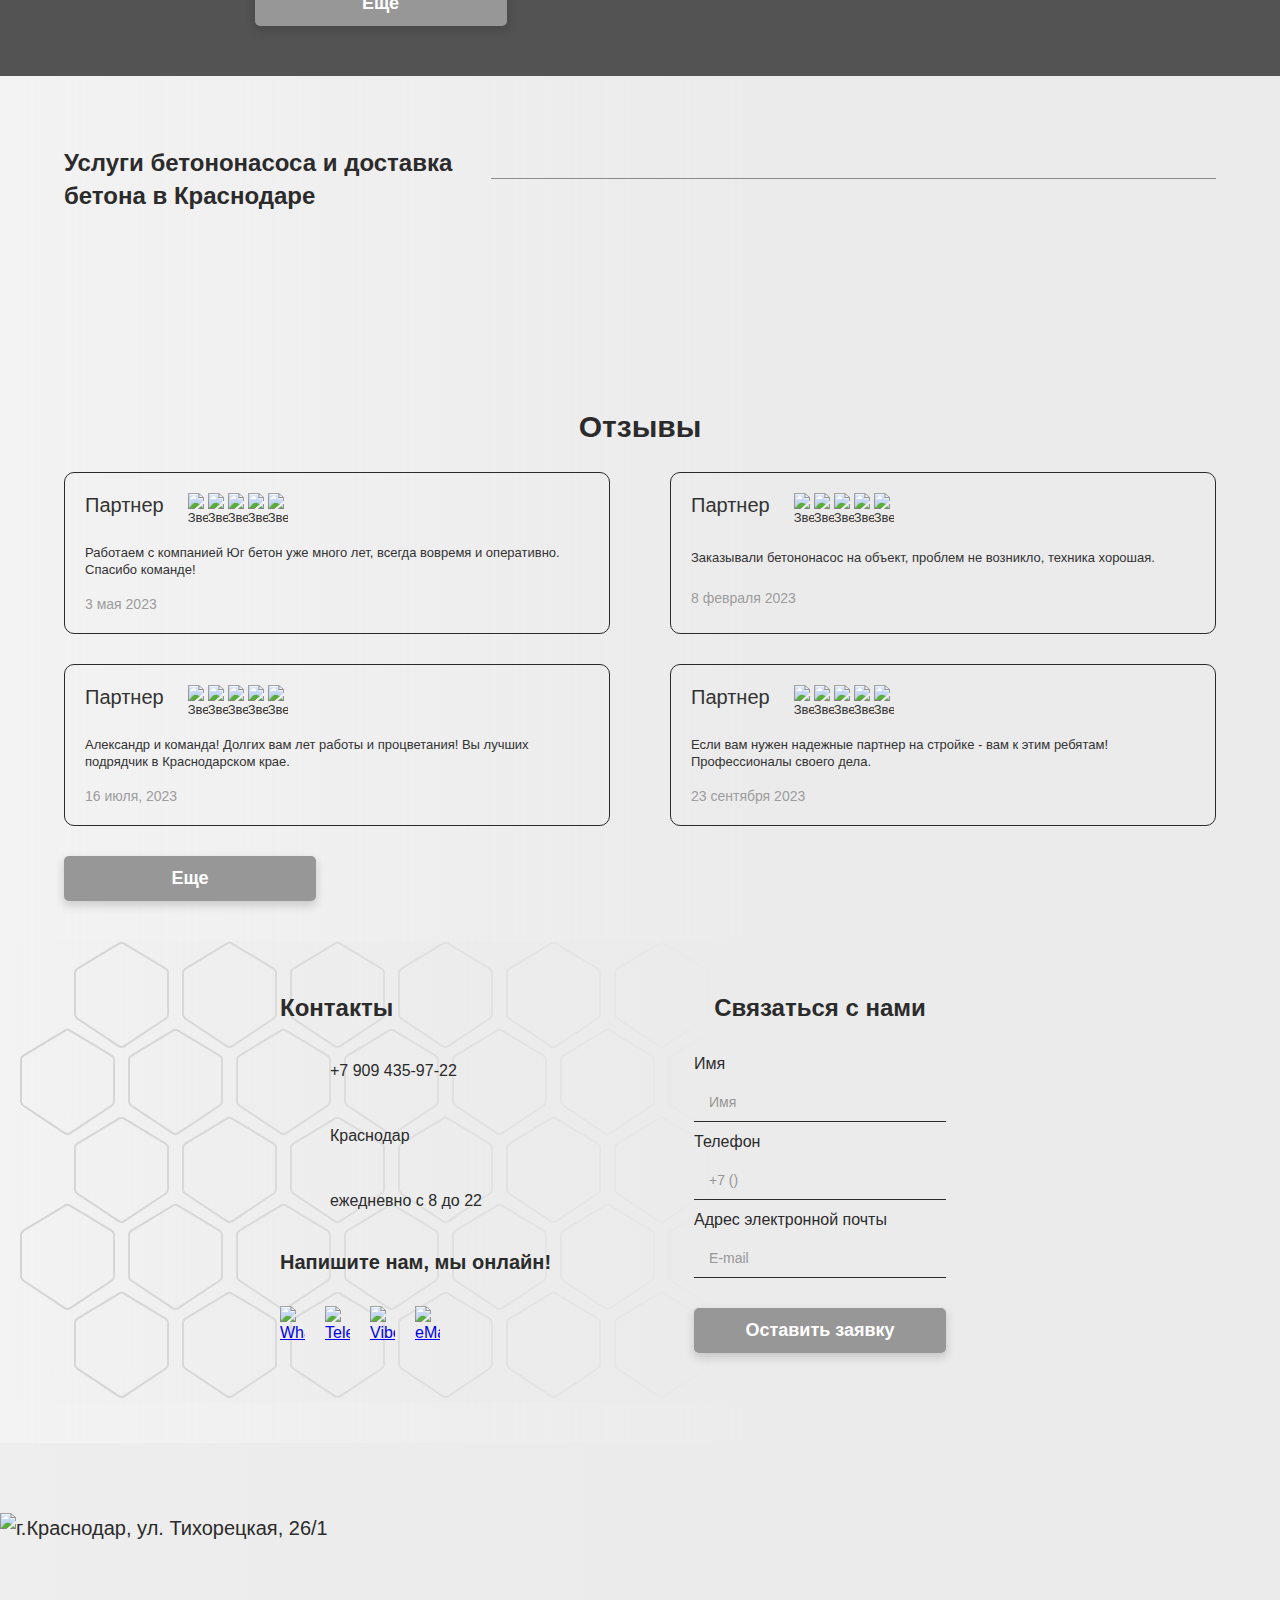
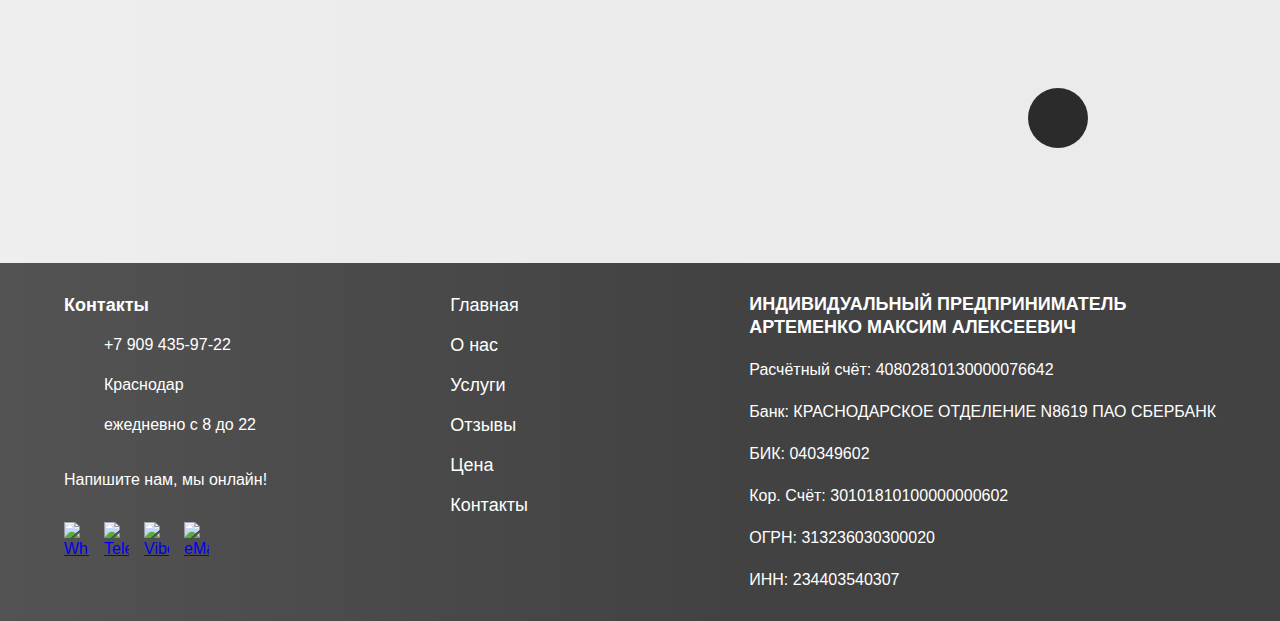
==== commit 48c76738: "Fixes some errors" ====
--- a/index.html
+++ b/index.html
@@ -12,29 +12,32 @@
     <header class="header">
         <div class="header__wrapper wrapper">
             <div class="header__container">
-                <img class="header__logo" src="images/main-logo.svg" width="174" height="40" alt="ЮГ БЕТОН.">
+                <a class="header__logo-link" href="index.html">
+                    <img class="header__logo" src="images/main-logo.svg" width="174" height="40" alt="ЮГ БЕТОН.">
+                </a>
                 <span class="header__slogan">Работаем с 2011 года</span>
+                <span class="header__description">Надежный партнер в строительстве</span>
             </div>
             <ul class="header__list">
                 <li class="header__item">
-                    <a class="header__link" href="#">
+                    <a class="header__link" href="https://t.me/Mishok21" target="_blank">
                         <img class="header__image" src="images/logo-telegram.svg" width="25" height="25"
                             alt="Telegram.">
                     </a>
                 </li>
                 <li class="header__item">
-                    <a class="header__link" href="#">
+                    <a class="header__link" href="https://wa.me/79094359722" target="_blank">
                         <img class="header__image" src="images/logo-telegram.svg" width="25" height="25"
                             alt="Whatsapp.">
                     </a>
                 </li>
                 <li class="header__item">
-                    <a class="header__link" href="#">
+                    <a class="header__link" href="viber://chat?number=79094359722" target="_blank">
                         <img class="header__image" src="images/logo-telegram.svg" width="25" height="25" alt="Viber.">
                     </a>
                 </li>
                 <li class="header__item">
-                    <a class="header__link" href="#">
+                    <a class="header__link" href="mailto:inf0@ugbetonkrd.ru" target="_blank">
                         <img class="header__image" src="images/logo-telegram.svg" width="25" height="25" alt="eMail.">
                     </a>
                 </li>
@@ -46,7 +49,7 @@
             <nav class="header__navigation navigation">
                 <ul class="navigation__list navigation__list--opened">
                     <li class="navigation__item">
-                        <a class="navigation__link" href="#">Главная</a>
+                        <a class="navigation__link" href="index.html">Главная</a>
                     </li>
                     <li class="navigation__item">
                         <a class="navigation__link" href="#">О нас</a>
@@ -79,17 +82,18 @@
                         </ul>
                     </li>
                     <li class="navigation__item">
-                        <a class="navigation__link" href="#">Отзывы</a>
-                    </li>
-                    <li class="navigation__item">
-                        <a class="navigation__link" href="#">Цена</a>
-                    </li>
-                    <li class="navigation__item">
-                        <a class="navigation__link" href="#">Контакты</a>
-                    </li>
-                    <li class="navigation__item">
-                        <a class="navigation__link address__wrapper" href="#">
-                            <img class="navigation__icon" src="./images/map_point.svg" alt="Иконка метки на карте." width="15" height="15">
+                        <a class="navigation__link" href="reviews.html">Отзывы</a>
+                    </li>
+                    <li class="navigation__item">
+                        <a class="navigation__link" href="prices.html">Цена</a>
+                    </li>
+                    <li class="navigation__item">
+                        <a class="navigation__link" href="contacts.html">Контакты</a>
+                    </li>
+                    <li class="navigation__item">
+                        <a class="navigation__link address__wrapper" href="#map">
+                            <img class="navigation__icon" src="./images/map_point.svg" alt="Иконка метки на карте."
+                                width="15" height="15">
                             <span class="navigation__address">Краснодар</span>
                         </a>
                     </li>
@@ -174,27 +178,27 @@
                                 <p class="contacts__slogan">Напишите нам, мы онлайн!</p>
                                 <ul class="contacts__list">
                                     <li class="contacts__item">
-                                        <a class="contacts__social-link" href="#">
-                                            <img class="contacts__image" src="images/logo-telegram.svg" width="25" height="25"
-                                                alt="Whatsapp.">
-                                        </a>
-                                    </li>
-                                    <li class="contacts__item">
-                                        <a class="contacts__social-link" href="#">
-                                            <img class="contacts__image" src="images/logo-telegram.svg" width="25" height="25"
-                                                alt="Telegram.">
-                                        </a>
-                                    </li>
-                                    <li class="contacts__item">
-                                        <a class="contacts__social-link" href="#">
-                                            <img class="contacts__image" src="images/logo-telegram.svg" width="25" height="25"
-                                                alt="Viber.">
-                                        </a>
-                                    </li>
-                                    <li class="contacts__item">
-                                        <a class="contacts__social-link" href="#">
-                                            <img class="contacts__image" src="images/logo-telegram.svg" width="25" height="25"
-                                                alt="eMail.">
+                                        <a class="contacts__social-link" href="https://wa.me/79094359722" target="_blank">
+                                            <img class="contacts__image" src="images/logo-telegram.svg" width="25"
+                                                height="25" alt="Whatsapp.">
+                                        </a>
+                                    </li>
+                                    <li class="contacts__item">
+                                        <a class="contacts__social-link" href="https://t.me/Mishok21" target="_blank">
+                                            <img class="contacts__image" src="images/logo-telegram.svg" width="25"
+                                                height="25" alt="Telegram.">
+                                        </a>
+                                    </li>
+                                    <li class="contacts__item">
+                                        <a class="contacts__social-link" href="https://wa.me/79094359722" target="_blank">
+                                            <img class="contacts__image" src="images/logo-telegram.svg" width="25"
+                                                height="25" alt="Viber.">
+                                        </a>
+                                    </li>
+                                    <li class="contacts__item">
+                                        <a class="contacts__social-link" href="mailto:inf0@ugbetonkrd.ru" target="_blank">
+                                            <img class="contacts__image" src="images/logo-telegram.svg" width="25"
+                                                height="25" alt="eMail.">
                                         </a>
                                     </li>
                                 </ul>
@@ -229,7 +233,7 @@
         <section class="about">
             <div class="about__wrapper wrapper">
                 <h2 class="about__title">О компании</h2>
-                <p class="about__description">Компания  надежный партнер по<br> доставке бетона в городе Краснодар.</p>
+                <p class="about__description">Компания  надежный партнер по доставке бетона в городе Краснодар.</p>
                 <p class="about__description">Мы специализируемся на обеспечении высококачественного бетона для
                     различных строительных проектов. </p>
                 <p class="about__description">Наша компания обладает современным парком специализированных транспортных
@@ -239,17 +243,18 @@
                     и необходимого времени доставки, что позволяет избежать задержек и дополнительных затрат.</p>
                 <p class="about__description">Компания  предлагает широкий ассортимент бетонных растворов,
                     адаптированных под различные типы строительных работ.</p>
-                <button class="about__button">Еще</button>
+                <a class="about__button" href="#">Еще</a>
             </div>
         </section>
         <section class="slider-services">
-            <div class="about__wrapper wrapper">
+            <div class="slider-services__wrapper wrapper">
                 <h2 class="slider-services__title">Услуги бетононасоса и доставка бетона в Краснодаре</h2>
+                <span class="slider-services__decor-line"></span>
                 <!-- slider#2 -->
             </div>
         </section>
         <section class="reviews">
-            <div class="about__wrapper wrapper">
+            <div class="reviews__wrapper wrapper">
                 <h2 class="reviews__title">Отзывы</h2>
                 <ul class="reviews__list">
                     <li class="reviews__item review-card">
@@ -266,12 +271,8 @@
                             <img class="review-card__image" width="20px" height="20px" src="images/star.svg"
                                 alt="Звезда.">
                         </div>
-                        <p class="review-card__description">Заказала этот крем не так давно и очень приятно удивлен, он
-                            наилучшим предназначением (в зоне вокруг глаз),
-                            но и творит чудеса, если наносить
-                            на все лицо – уменьшает пост-акне,
-                            выравнивает тон, питает!</p>
-                        <span class="review-card__data">30 грудня, 2023</span>
+                        <p class="review-card__description">Работаем с компанией Юг бетон уже много лет, всегда вовремя и оперативно. Спасибо команде!</p>
+                        <span class="review-card__data">3 мая 2023</span>
                     </li>
                     <li class="reviews__item review-card">
                         <h3 class="review-card__title">Партнер</h3>
@@ -287,12 +288,8 @@
                             <img class="review-card__image" width="20px" height="20px" src="images/star.svg"
                                 alt="Звезда.">
                         </div>
-                        <p class="review-card__description">Заказала этот крем не так давно и очень приятно удивлен, он
-                            наилучшим предназначением (в зоне вокруг глаз),
-                            но и творит чудеса, если наносить
-                            на все лицо – уменьшает пост-акне,
-                            выравнивает тон, питает!</p>
-                        <span class="review-card__data">30 грудня, 2023</span>
+                        <p class="review-card__description">Заказывали бетононасос на объект, проблем не возникло, техника хорошая.</p>
+                        <span class="review-card__data">8 февраля 2023</span>
                     </li>
                     <li class="reviews__item review-card">
                         <h3 class="review-card__title">Партнер</h3>
@@ -308,22 +305,92 @@
                             <img class="review-card__image" width="20px" height="20px" src="images/star.svg"
                                 alt="Звезда.">
                         </div>
-                        <p class="review-card__description">Заказала этот крем не так давно и очень приятно удивлен, он
-                            наилучшим предназначением (в зоне вокруг глаз),
-                            но и творит чудеса, если наносить
-                            на все лицо – уменьшает пост-акне,
-                            выравнивает тон, питает!</p>
-                        <span class="review-card__data">30 грудня, 2023</span>
+                        <p class="review-card__description">Александр и команда! Долгих вам лет работы и процветания! Вы лучших подрядчик в Краснодарском крае.</p>
+                        <span class="review-card__data">16 июля, 2023</span>
+                    </li>
+                    <li class="reviews__item review-card">
+                        <h3 class="review-card__title">Партнер</h3>
+                        <div class="review-card__rating">
+                            <img class="review-card__image" width="20px" height="20px" src="images/star.svg"
+                                alt="Звезда.">
+                            <img class="review-card__image" width="20px" height="20px" src="images/star.svg"
+                                alt="Звезда.">
+                            <img class="review-card__image" width="20px" height="20px" src="images/star.svg"
+                                alt="Звезда.">
+                            <img class="review-card__image" width="20px" height="20px" src="images/star.svg"
+                                alt="Звезда.">
+                            <img class="review-card__image" width="20px" height="20px" src="images/star.svg"
+                                alt="Звезда.">
+                        </div>
+                        <p class="review-card__description">Если вам нужен надежные партнер на стройке - вам к этим ребятам! Профессионалы своего дела.</p>
+                        <span class="review-card__data">23 сентября 2023</span>
                     </li>
                 </ul>
-                <button class="reviews__button">Еще</button>
-            </div>
-        </section>
-        <section class="map">
+                <a class="reviews__button" href="reviews.html">Еще</a>
+            </div>
+        </section>
+        <section class="feedback">
+            <div class="feedback__bg__decor">
+                <div class="feedback__bg__decor__filter">
+                    <div class="feedback__forms__wrapper">
+                        <div class="contacts__wrapper wrapper">
+                            <address class="contacts__address">
+                                <h3 class="contacts__title">Контакты</h3>
+                                <a class="contacts__link" href="tel:+79094359722">+7 909 435-97-22</a>
+                                <span class="contacts__area">Краснодар</span>
+                                <span class="contacts__time">ежедневно с 8 до 22</span>
+                                <p class="contacts__slogan">Напишите нам, мы онлайн!</p>
+                                <ul class="contacts__list">
+                                    <li class="contacts__item">
+                                        <a class="contacts__social-link" href="https://wa.me/79094359722">
+                                            <img class="contacts__image" src="images/logo-telegram.svg" width="25"
+                                                height="25" alt="Whatsapp.">
+                                        </a>
+                                    </li>
+                                    <li class="contacts__item">
+                                        <a class="contacts__social-link" href="https://t.me/Mishok21">
+                                            <img class="contacts__image" src="images/logo-telegram.svg" width="25"
+                                                height="25" alt="Telegram.">
+                                        </a>
+                                    </li>
+                                    <li class="contacts__item">
+                                        <a class="contacts__social-link" href="viber://chat?number=79094359722">
+                                            <img class="contacts__image" src="images/logo-telegram.svg" width="25"
+                                                height="25" alt="Viber.">
+                                        </a>
+                                    </li>
+                                    <li class="contacts__item">
+                                        <a class="contacts__social-link" href="mailto:inf0@ugbetonkrd.ru">
+                                            <img class="contacts__image" src="images/logo-telegram.svg" width="25"
+                                                height="25" alt="eMail.">
+                                        </a>
+                                    </li>
+                                </ul>
+                            </address>
+                        </div>
+                        <div class="feedback__wrapper wrapper">
+                            <h2 class="feedback__title">Связаться с нами</h2>
+                            <form class="feedback__form" action="https://echo.htmlacademy.ru/" method="post">
+                                <label class="feedback__label">Имя
+                                    <input class="feedback__input" type="text" name="first-name" placeholder="Имя">
+                                </label>
+                                <label class="feedback__label">Телефон
+                                    <input class="feedback__input" type="text" name="phone-number" placeholder="+7 ()">
+                                </label>
+                                <label class="feedback__label">Адрес электронной почты
+                                    <input class="feedback__input" type="text" name="email" placeholder="E-mail">
+                                </label>
+                                <button class="feedback__submit-button" type="submit">Оставить заявку</button>
+                            </form>
+                        </div>
+                    </div>
+                </div>
+            </div>
+        </section>
+        <section class="map" id="map">
             <div class="map__wrapper">
                 <h2 class="visually-hidden">Карта</h2>
-                <!-- <img class="map__image map__image--mobile" src="images/map.jpg" width="375px" height="350px" alt="Карта."> -->
-                <img class="map__image map__image--desktop" src="images/map--desktop.jpg" width="1600" height="350px" alt="Карта.">
+                <img class="map__image map__image--desktop" src="images/map--desktop.jpg" width="1600" height="350px" alt="г.Краснодар, ул. Тихорецкая, 26/1">
                 <a class="map__link" href="#"></a>
             </div>
         </section>
@@ -353,10 +420,12 @@
                                         <a class="footer__navigation-services__link" href="#">Бетоноводный тракт</a>
                                     </li>
                                     <li class="footer__navigation-services__item">
-                                        <a class="footer__navigation-services__link" href="#">Переезд бетононасоса на объекте</a>
-                                    </li>
-                                    <li class="footer__navigation-services__item">
-                                        <a class="footer__navigation-services__link" href="#">Доставка автобензонасоса</a>
+                                        <a class="footer__navigation-services__link" href="#">Переезд бетононасоса на
+                                            объекте</a>
+                                    </li>
+                                    <li class="footer__navigation-services__item">
+                                        <a class="footer__navigation-services__link" href="#">Доставка
+                                            автобензонасоса</a>
                                     </li>
                                     <li class="footer__navigation-services__item">
                                         <a class="footer__navigation-services__link" href="#">Доставка бетона</a>
@@ -385,25 +454,25 @@
                         <p class="address__slogan">Напишите нам, мы онлайн!</p>
                         <ul class="address__list">
                             <li class="address__item">
-                                <a class="address__social-link" href="#">
+                                <a class="address__social-link" href="https://wa.me/79094359722">
                                     <img class="address__image" src="images/logo-telegram.svg" width="25" height="25"
                                         alt="Whatsapp.">
                                 </a>
                             </li>
                             <li class="address__item">
-                                <a class="address__social-link" href="#">
+                                <a class="address__social-link" href="https://t.me/Mishok21">
                                     <img class="address__image" src="images/logo-telegram.svg" width="25" height="25"
                                         alt="Telegram.">
                                 </a>
                             </li>
                             <li class="address__item">
-                                <a class="address__social-link" href="#">
+                                <a class="address__social-link" href="viber://chat?number=79094359722">
                                     <img class="address__image" src="images/logo-telegram.svg" width="25" height="25"
                                         alt="Viber.">
                                 </a>
                             </li>
                             <li class="address__item">
-                                <a class="address__social-link" href="#">
+                                <a class="address__social-link" href="mailto:inf0@ugbetonkrd.ru">
                                     <img class="address__image" src="images/logo-telegram.svg" width="25" height="25"
                                         alt="eMail.">
                                 </a>
@@ -411,7 +480,8 @@
                         </ul>
                     </address>
                     <div class="footer__requisites requisites">
-                        <h2 class="requisites__title">ИНДИВИДУАЛЬНЫЙ ПРЕДПРИНИМАТЕЛЬ<br> АРТЕМЕНКО МАКСИМ АЛЕКСЕЕВИЧ</h2>
+                        <h2 class="requisites__title">ИНДИВИДУАЛЬНЫЙ ПРЕДПРИНИМАТЕЛЬ<br> АРТЕМЕНКО МАКСИМ АЛЕКСЕЕВИЧ
+                        </h2>
                         <p class="requisites__text">
                             <span class="requisites__item">Расчётный счёт: 40802810130000076642</span>
                             <span class="requisites__item">Банк: КРАСНОДАРСКОЕ ОТДЕЛЕНИЕ N8619 ПАО СБЕРБАНК</span>
--- a/style.css
+++ b/style.css
@@ -34,12 +34,18 @@
   box-sizing: border-box;
 }
 
+body {
+  background: linear-gradient(90deg, rgba(255, 255, 255, 0.6) 0%, rgba(235, 235, 235, 0.6) 0.01%, #EBEBEB 59.41%);
+  /* background-color: rgba(235, 235, 235); */
+  /* background: linear-gradient(90deg, rgba(0, 0, 0, 0) 0%, rgba(235, 235, 235, 1) 57%); */
+}
+
 .page {
   height: 100%;
 }
 
 .page__body {
-  background-color: #ffffff;
+  /* background-color: #ffffff; */
   font-family: "Open Sans", sans-serif;
   font-style: normal;
   font-weight: 400;
@@ -82,9 +88,8 @@
   font-weight: 400;
   line-height: 16px;
   color: #FFFFFF;
-  /* background: linear-gradient(180deg, rgba(0, 0, 0, 0.3) 0%, rgba(0, 0, 0, 0.1) 100%); */
-  background-color: #2B2B2B;
-  padding: 12px 0 15px;
+  padding: 4px 0;
+  backdrop-filter: blur(10px);
 }
 
 .header__wrapper {
@@ -95,8 +100,22 @@
   position: relative;
 }
 
+.header__container {
+  display: flex;
+  flex-direction: column;
+
+}
+
 .header__logo {
   margin-bottom: 8px;
+}
+
+.header__logo-link {
+  text-decoration: none;
+}
+
+.header__slogan {
+  margin-bottom: 5px;
 }
 
 .header__list {
@@ -143,6 +162,7 @@
   .header__button {
     display: none;
   }
+
   .header__list {
     /* display: flex;
     height: auto;
@@ -151,7 +171,7 @@
     /* margin-right: 0; */
   }
 
-  .header__navigation .navigation__list  {
+  .header__navigation .navigation__list {
     width: auto;
     padding: 0px;
     position: relative;
@@ -170,14 +190,21 @@
     position: relative;
   }
 
-  .navigation__item .navigation__services-list{
-    background-color: #2B2B2B;
+  .navigation__item .navigation__services-list {
+    /* background-color: #2B2B2B; */
     position: absolute;
     left: 0;
     top: 55px;
     padding: 10px;
     width: 400%;
     max-width: none;
+    /* border-radius: 10px; */
+  }
+}
+
+@media (max-width: 1250px) {
+  .header__description {
+    display: none;
   }
 }
 
@@ -216,35 +243,15 @@
   top: 6px;
 }
 
-/* .header__button::before {
+/* navigation */
+
+.navigation__list {
   width: 100%;
-  height: 3px;
-}
-
-.header__button::after {
-  width: 24px;
-  height: 3px;
-} */
-
-/* navigation */
-
-.navigation__list {
-  /* display: block;
-  list-style-type: none;
-  margin: 0;
-  padding: 15px 0 32px;
-  position: absolute;
-  background-color: #2B2B35;
-  top: 85px;
-  left: 0;
-  width: 100%;
-  border-top: 1px solid #FFFFFF80; */
-  width: 100%;
-  /* padding: 10px; */
   position: absolute;
   left: 0;
   top: 79px;
-  background-color: #2B2B2B;
+  border-radius: 0 0 10px 10px;
+  background: #2b2b2b;
   border-top: 1px solid rgba(255, 255, 255, 0.5);
   padding: 15px 0px 32px 20px;
   list-style-type: none;
@@ -257,14 +264,6 @@
 } */
 
 .navigation__services-list {
-  /* display: block;
-  list-style-type: none; 
-  margin: 0;
-  padding: 0;
-  width: 184px;
-  position: absolute;
-  top: 15px;
-  right: 0; */
   list-style-type: none;
   margin: 0;
   padding: 0;
@@ -274,10 +273,6 @@
   max-width: 50%;
   display: none;
 }
-
-/* .navigation__services-list--opened {
-  display: block;
-} */
 
 .navigation__link:hover,
 .navigation__link:focus {
@@ -325,29 +320,6 @@
   background: url("images/right-row.svg") no-repeat center;
   background-size: 100%;
 }
-
-
-/* .navigation__address::before {
-  content: "";
-  display: block;
-  width: 25px;
-  height: 25px;
-  background: url(images/address-phone.svg) no-repeat center ;
-} */
-
-/* navigation-services */
-
-/* .navigation-services__item {
-  margin-bottom: 15px;
-}
-
-.navigation-services__link {
-  text-decoration: none;
-  color: inherit;
-  font-size: 14px;
-  font-weight: 400;
-  line-height: 19px;
-} */
 
 .navigation-services__item {
   margin-bottom: 15px;
@@ -374,25 +346,33 @@
 /* hero */
 
 .hero {
-  padding: 23px 0 23px;
+  padding: 114px 0 23px;
   background-color: #535353;
   background-image: url(/images/hero.png);
   background-repeat: no-repeat;
   background-size: cover;
   height: 773px;
+  margin-top: -93px;
 }
 
 .hero__address {
   margin-bottom: 40px;
 }
 
-@media (min-width: 1250px){
-  .hero__wrapper{
+@media (min-width: 1250px) {
+  .hero__wrapper {
     display: flex;
     flex-direction: column;
   }
-  .hero__address{
+
+  .hero__address {
     align-self: flex-end;
+  }
+  .navigation__list{
+    background-color: transparent;
+  }
+  .address__wrapper{
+    margin-left: 40px;
   }
 }
 
@@ -505,17 +485,11 @@
   gap: 15px;
 }
 
-.address__wrapper{
+.address__wrapper {
   display: flex;
   align-items: center;
   gap: 5px;
 }
-
-/* @media (min-width: )
-
-.navigation__address{
-  font-size: 16px;
-} */
 
 /* services */
 
@@ -583,14 +557,15 @@
   margin: 0;
 }
 
-@media (min-width: 800px){
-  .services__list{
+@media (min-width: 800px) {
+  .services__list {
     display: flex;
-    justify-content: center;
+    /* justify-content: ; */
     flex-wrap: wrap;
     gap: 15px;
   }
-  .services__item{
+
+  .services__item {
     max-width: 250px;
     gap: 30px;
   }
@@ -603,28 +578,29 @@
   position: relative;
 }
 
-.feedback__bg__decor{
+.feedback__bg__decor {
   width: 100%;
   height: 100%;
-  background-image: url(/images/dark-frame.svg);
-  /* background-position: -50px -50px; */
-}
-
-.feedback__bg__decor__filter{
+  background: url(/images/dark-frame.svg) no-repeat;
+  background-position: 20px 0;
+}
+
+.feedback__bg__decor__filter {
   width: 100%;
   height: 100%;
   padding: 50px 0;
-  background: rgb(0,0,0);
-  background: linear-gradient(90deg, rgba(0,0,0,0) 0%, rgb(255, 255, 255) 57%);
-} 
-
-.feedback__wrapper{
+  background: rgb(0, 0, 0);
+  background: linear-gradient(90deg, rgba(0, 0, 0, 0) 0%, rgba(235, 235, 235, 1) 57%);
+  background-repeat: no-repeat;
+}
+
+.feedback__wrapper {
   display: flex;
   flex-direction: column;
   align-items: center;
 }
 
-.feedback__forms__wrapper{
+.feedback__forms__wrapper {
   display: flex;
   justify-content: space-between;
   width: 90%;
@@ -633,7 +609,7 @@
 }
 
 @media (max-width: 800px) {
-  .feedback__forms__wrapper .contacts__wrapper{
+  .feedback__forms__wrapper .contacts__wrapper {
     display: none;
   }
   .navigation__list {
@@ -713,7 +689,16 @@
 .about {
   padding: 50px 0;
   background-color: #535353;
+  background-image: url(/images/about.png);
   color: #FFFFFF;
+}
+
+.about__wrapper{
+  max-width: 771px;
+  margin: 0 auto;
+  display: flex;
+  flex-direction: column;
+  align-items: center;
 }
 
 .about__title {
@@ -726,6 +711,7 @@
   margin: 0;
   font-size: 16px;
   line-height: 24px;
+  width: 100%;
 }
 
 .about__description:not(:last-of-type) {
@@ -745,6 +731,15 @@
   box-shadow: 0px 4px 9px 1px #00000026;
   border-radius: 5px;
   color: #FFFFFF;
+  align-self: flex-start;
+  text-decoration: none;
+  text-align: center;
+}
+
+@media (max-width:1000px){
+  .about__title {
+    align-self: flex-start;
+  }
 }
 
 /* slider-services */
@@ -759,11 +754,30 @@
   line-height: 33px;
 }
 
+
+.slider-services__wrapper {
+  display: flex;
+  justify-content: space-between;
+  align-items: center;
+  gap: 20px;
+  margin-bottom: 30px;
+}
+
+.slider-services__decor-line {
+  width: 100%;
+  min-width: 45%;
+  height: 1px;
+  background-color: #2B2B2B80;
+}
+
+@media (max-width: 1000px){
+  .slider-services__decor-line {
+    display: none;
+  }
+}
+
+
 /* reviews */
-
-.reviews {
-  padding: 70px 0 50px 0;
-}
 
 .reviews__title {
   margin: 0;
@@ -778,10 +792,6 @@
   grid-template-columns: auto;
   row-gap: 30px;
 }
-
-/* .reviews__item:not(:last-of-type) {
-  margin-bottom: 20px;
-} */
 
 .reviews__button {
   margin-top: 30px;
@@ -796,30 +806,87 @@
   box-shadow: 0px 4px 9px 1px #00000026;
   border-radius: 5px;
   color: #FFFFFF;
-}
-
+  text-decoration: none;
+  text-align: center;
+  align-self: flex-start;
+}
+
+/* forms */
+
+.reviews__review-form {
+  display: flex;
+  max-width: 970px;
+  max-height: 439px;
+  justify-content: space-between;
+  margin-top: 70px;
+  /* gap: 100px; */
+  width: 100%;
+}
+
+.review-form__wrapper{
+  min-width: 50%;
+  display: flex;
+  flex-direction: column;
+  justify-content: space-between;
+}
+
+.reviews__wrapper{
+    max-width: 1170px;
+    margin: 0 auto;
+    display: flex;
+    flex-direction: column;
+    align-items: center;
+}
+
+.review-form__img-container{
+  width: 370px;
+}
+
+.review-form__img-container-mobile{
+  display: none;
+}
+
+.reviews__image{
+  height: 100%;
+  object-fit: cover;
+  border-radius: 10px;
+}
 .review-form__subtitle,
 .review-form__form,
 .reviews__image {
-  margin: 0 auto;
+  margin: 0;
+} 
+
+.review-form__form{
+  position: relative;
+}
+
+.review-form__subtitle{
+  margin-bottom: 20px;
 }
 
 .review-form__form,
-.review-form__subtitle {
-  max-width: 500px;
-}
-
-.review-form__label {
-  font-size: 16px;
-  line-height: 20px;
+.review-form__label{
   display: flex;
   flex-direction: column;
-  row-gap: 10px;
-}
-
-.review-form__label:nth-of-type(2) {
-  display: flex;
-  flex-direction: row;
+  justify-content: space-between;
+}
+
+.reviews-form__button{
+  position: absolute;
+  bottom: -60px;
+}
+
+.review-form__input{
+  margin-bottom: 20px;
+}
+
+.review-form__input::placeholder {
+  font-family: "Open Sans", sans-serif;
+  font-size: 18px;
+  font-weight: 400;
+  line-height: 23px;
+  color: #000000;
 }
 
 .review-form__input {
@@ -834,20 +901,12 @@
   border-radius: 10px;
 }
 
-/* .review-form__input type=[checkbox] {
-  width: 30px;
-  height: 30px;
-} */
-
-
-
-
-.review-form__input::placeholder {
-  font-family: "Open Sans", sans-serif;
-  font-size: 18px;
-  font-weight: 400;
-  line-height: 23px;
-  color: #000000;
+.review-form__label {
+  font-size: 16px;
+  line-height: 20px;
+  display: flex;
+  flex-direction: column;
+  row-gap: 10px;
 }
 
 .review-form__textarea {
@@ -861,49 +920,63 @@
   line-height: 23px;
 }
 
-.reviews__image {
-  border-radius: 10px;
-  /* object-fit: contain; */
-}
-
-/* @media (min-width: 1250px) {
+.review-form__input::placeholder {
+  font-family: "Open Sans", sans-serif;
+  font-size: 18px;
+  font-weight: 400;
+  line-height: 23px;
+  color: #000000;
+}
+
+@media (max-width: 880px) {
+  .reviews__review-form{
+    flex-direction: column;
+    height: auto;
+    max-height: none;
+    align-items: center;
+  }
+  .reviews-form__button{
+    display: none;
+  }
+  .review-form__form{
+    max-width: 600px;
+
+  }
+  .review-form__img-container{
+    display: none;
+  }
+  .review-form__wrapper{
+    width: 100%;
+    align-items: center;
+  }
+  .review-form__form{
+    width: 100%;
+  }
+  .review-form__img-container-mobile{
+    display: block;
+    width: 100%;
+    padding-bottom: 50px;
+  }
+  .reviews__image-mobile{
+    width: 100%;
+    object-fit: cover;
+  }
+  .main .main-reviews{
+    padding-bottom: 30px;
+  }
+}
+
+@media (min-width: 1250px) {
   .reviews {
     padding-top: 100px;
   }
-  
+
   .reviews__list {
     grid-template-columns: auto auto;
     column-gap: 60px;
   }
 
-  .review-form {
-    display: grid;
-    grid-template-columns: auto auto;
-    row-gap: 20px;
-  }
-
-  .review-form__form {
-    max-width: 500px;
-  }
-
-  .review-form__subtitle {
-    grid-column: 1 / 2;
-    grid-row: 1 / 2;
-    margin: 0;
-  }
-
-  .review-form__form {
-    grid-column: 1 / 2;
-    grid-row: 2 / 3;
-  }
-
-  .reviews__image {
-    grid-column: 2 / 3;
-    grid-row: 1 / 3;
-    justify-self: center;
-  }
-
-  } */
+}
 
 
 /* review-card */
@@ -959,6 +1032,7 @@
 
 .map {
   padding-top: 70px;
+  background: linear-gradient(90deg, rgba(255, 255, 255, 0.6) 0%, rgba(235, 235, 235, 0.6) 0.01%, #EBEBEB 59.41%);
 }
 
 .map__wrapper {
@@ -991,7 +1065,18 @@
 
 .map__image{
   height: 350px;
+  width: 100%;
   object-fit: cover;
+}
+
+.image-big {
+  height: 500px;
+  width: 100%;
+  object-fit: cover;
+}
+
+.image-section__description {
+  max-width: 670px;
 }
 
 /* @media (min-width: 1250px) {
@@ -1022,10 +1107,10 @@
   line-height: 22px;
   background-color: #535353;
   color: #FFFFFF;
-  
-}
-
-.footer__wrapper{
+
+}
+
+.footer__wrapper {
   padding: 30px 0;
 }
 
@@ -1033,16 +1118,18 @@
   margin-bottom: 30px;
 }
 
-@media (min-width: 1000px){
-  .footer__wrapper{
+@media (min-width: 1000px) {
+  .footer__wrapper {
     display: flex;
     justify-content: space-between;
-    align-items: center;
-  }
-  .footer__navigation{
+    align-items: flex-start;
+  }
+
+  .footer__navigation {
     order: 1;
   }
-  .footer__requisites{
+
+  .footer__requisites {
     order: 3;
   }
   .footer__navigation{
@@ -1083,25 +1170,25 @@
 
 /* footer navigation */
 
-.footer__navigation{
+.footer__navigation {
   z-index: 3;
 }
 
-.footer__bg__decor{
+.footer__bg__decor {
   width: 100%;
   height: 100%;
   background-image: url(/images/Frame.svg);
   background-position: -50px -50px;
 }
 
-.footer__bg__decor__filter{
+.footer__bg__decor__filter {
   width: 100%;
   height: 100%;
-  background: rgb(0,0,0);
-  background: linear-gradient(90deg, rgba(0,0,0,0) 0%, rgba(66,66,66,1) 57%);
-} 
-
-.footer__navigation__list{
+  background: rgb(0, 0, 0);
+  background: linear-gradient(90deg, rgba(0, 0, 0, 0) 0%, rgba(66, 66, 66, 1) 57%);
+}
+
+.footer__navigation__list {
   margin: 0;
   padding: 0;
   margin-bottom: 30px;
@@ -1201,7 +1288,22 @@
   line-height: 33px;
 }
 
-.sample__title::after {
+.sample__container {
+  display: flex;
+  justify-content: space-between;
+  align-items: center;
+  gap: 20px;
+  margin-bottom: 30px;
+}
+
+.sample__decor-line {
+  width: 100%;
+  min-width: 45%;
+  height: 1px;
+  background-color: #2B2B2B80;
+}
+
+/* .sample__title::after {
   content: "";
   display: block;
   width: 100%;
@@ -1209,14 +1311,14 @@
   background-color: #2B2B2B80;
   margin-top: 20px;
   margin-bottom: 20px;
-}
+} */
 
 .sample__image {
   background-color: #535353;
   margin-bottom: 20px;
 }
 
-@media (min-width: 1250px){
+@media (min-width: 1250px) {
 
   .sample__wrapper {
     grid-template-columns: auto auto;
@@ -1224,22 +1326,38 @@
     column-gap: 30px;
   }
 
-  .sample__title{
+  /* .sample__title {
     grid-column: 1 / -1;
     display: flex;
     flex-direction: row;
     align-items: center;
     justify-content: space-between;
-  }
-
-  .sample__title::after{
+  } */
+
+  .sample__container {
+    grid-row: 1 / 2;
+    grid-column: 1 / -1;
+  }
+
+  /* .sample__title::after {
     flex-grow: 1;
-  }
+  } */
 
   .sample__image {
     width: 770px;
     height: 400px;
   }
+  
+  .sample__description--invert {
+    grid-row: 2 / 3;
+    grid-column: 1 / 2;
+  }
+
+  .sample__image--invert {
+    grid-row: 2 / 3;
+    grid-column: 2 / 3;
+  }
+
 }
 
 /* sample2 */
@@ -1359,6 +1477,9 @@
 
 .main-reviews {
   margin-top: 10px;
+  background: linear-gradient(90deg, rgba(255, 255, 255, 0.6) 0%, rgba(235, 235, 235, 0.6) 0.01%, #EBEBEB 59.41%);
+  padding: 70px 0 90px 0;
+  
 }
 
 
@@ -1368,7 +1489,7 @@
   margin-bottom: 30px;
 }
 
-.table { 
+.table {
   border: 1px solid #2B2B2B;
   border-collapse: separate;
   border-left: 0;
@@ -1413,11 +1534,13 @@
   text-align: center;
 }
 
-.table__head:first-child .table__row:first-child .table__header:first-child, .table__body:first-child .table__row:first-child .table__cell:first-child {
+.table__head:first-child .table__row:first-child .table__header:first-child,
+.table__body:first-child .table__row:first-child .table__cell:first-child {
   border-radius: 10px 0 0 0;
 }
 
-.table__head:last-child .table__row:last-child .table__header:first-child, .table__body:last-child .table__row:last-child .table__cell:first-child {
+.table__head:last-child .table__row:last-child .table__header:first-child,
+.table__body:last-child .table__row:last-child .table__cell:first-child {
   border-radius: 0 0 0 10px;
 }
 
@@ -1454,7 +1577,7 @@
 
 /* table-desktop */
 
-.table-desktop { 
+.table-desktop {
   border: 1px solid #2B2B2B;
   border-collapse: separate;
   border-left: 0;
@@ -1464,6 +1587,19 @@
   font-size: 24px;
   font-weight: 600;
   line-height: 33px;
+  margin-bottom: 50px;
+  position: relative;
+}
+
+.table-desktop:first-child:before {
+  content: "";
+  position: absolute;
+  display: block;
+  width: 215px;
+  height: 574px;
+  top: 0;
+  left: 0;
+  background-color: red;
 }
 
 .table-desktop__head {
@@ -1499,11 +1635,13 @@
   text-align: center;
 }
 
-.table__head:first-child .table__row:first-child .table__header:first-child, .table__body:first-child .table__row:first-child .table__cell:first-child {
+.table__head:first-child .table__row:first-child .table__header:first-child,
+.table__body:first-child .table__row:first-child .table__cell:first-child {
   border-radius: 10px 0 0 0;
 }
 
-.table__head:last-child .table__row:last-child .table__header:first-child, .table__body:last-child .table__row:last-child .table__cell:first-child {
+.table__head:last-child .table__row:last-child .table__header:first-child,
+.table__body:last-child .table__row:last-child .table__cell:first-child {
   border-radius: 0 0 0 10px;
 }
 
@@ -1516,9 +1654,17 @@
   border-top: 1px solid #2B2B2B;
 }
 
+.border-radius-up-fix {
+  border-radius: 10px 0 0 0;  
+}
+
+.border-radius-down-fix {
+  border-radius: 0 0 0 10px;  
+}
+
 .text-align-right {
   text-align: right;
-} 
+}
 
 .padding-left70 {
   padding-left: 70px;
@@ -1557,8 +1703,8 @@
   /* .map__image {
     display: ;
   } */
-  
-  }
+
+}
 
 @media (max-width: 1250px) {
   .table {
@@ -1570,7 +1716,7 @@
   }
 
   .table-desktop {
-    display: table;
-  }
-  
-  }+    display: none;
+  }
+
+}